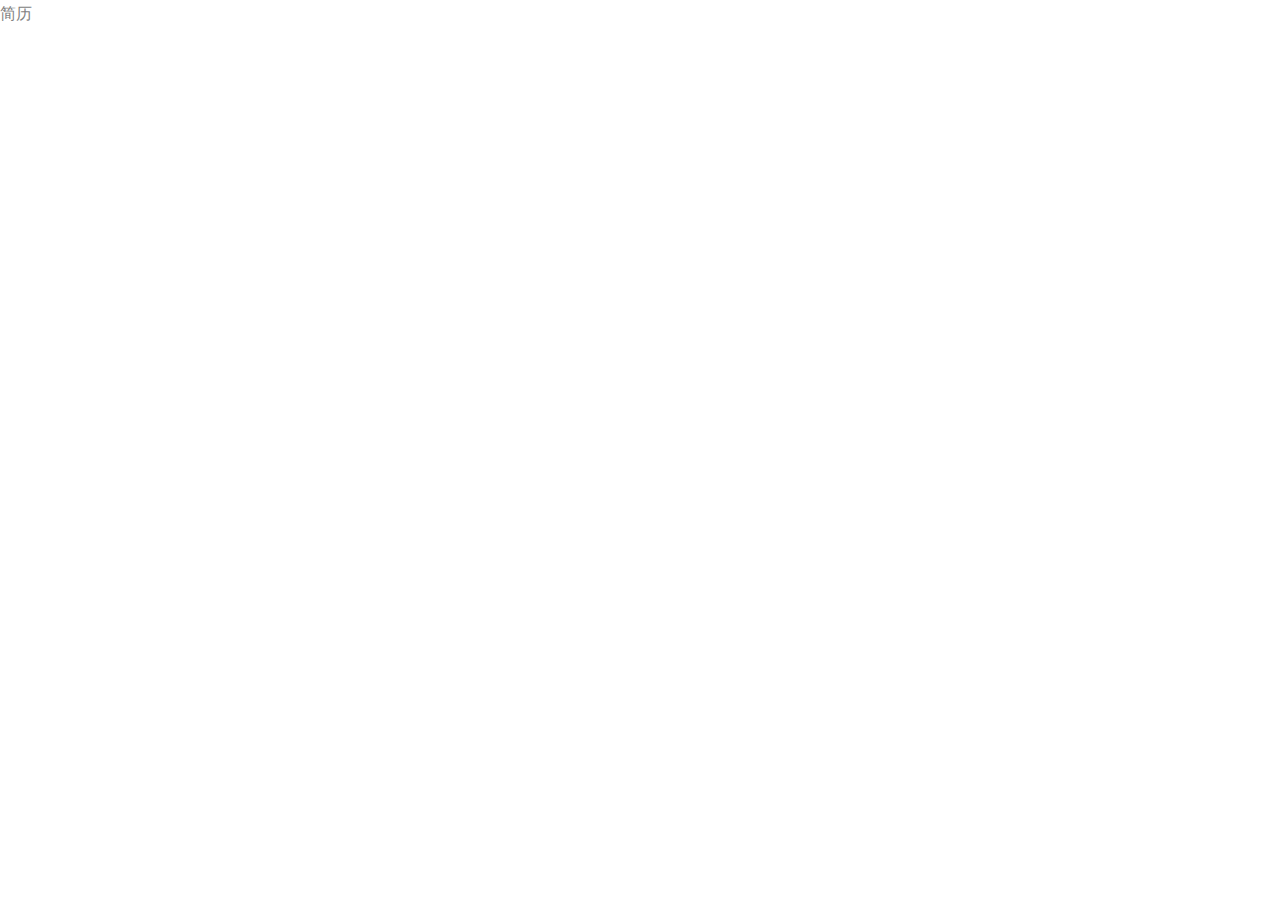
==== my.html @ 14d0c687 "Add files via upload" ====
<!DOCTYPE html>
<!--[if lt IE 7]>
<html class="no-js lt-ie9 lt-ie8 lt-ie7"> <![endif]-->
<!--[if IE 7]>
<html class="no-js lt-ie9 lt-ie8"> <![endif]-->
<!--[if IE 8]>
<html class="no-js lt-ie9"> <![endif]-->
<!--[if gt IE 8]><!-->
<html class="no-js"> <!--<![endif]-->
<head>
    <meta charset="utf-8">
    <meta http-equiv="X-UA-Compatible" content="IE=edge">
    <title>简历</title>
    <meta name="viewport" content="width=device-width, initial-scale=1">
    <meta name="description" content=""/>
    <meta name="keywords" content=""/>
    <meta name="author" content=""/>
    <!-- Facebook and Twitter integration -->
    <meta property="og:title" content=""/>
    <meta property="og:image" content=""/>
    <meta property="og:url" content=""/>
    <meta property="og:site_name" content=""/>
    <meta property="og:description" content=""/>
    <meta name="twitter:title" content=""/>
    <meta name="twitter:image" content=""/>
    <meta name="twitter:url" content=""/>
    <meta name="twitter:card" content=""/>

    <link href='https://fonts.googleapis.com/css?family=Work+Sans:400,300,600,400italic,700' rel='stylesheet'
          type='text/css'>

    <!-- Animate.css -->
    <link rel="stylesheet" href="css/animate.css">
    <!-- Icomoon Icon Fonts-->
    <link rel="stylesheet" href="css/icomoon.css">
    <!-- Bootstrap  -->
    <link rel="stylesheet" href="css/bootstrap.css">
    <!-- Theme style  -->
    <link rel="stylesheet" href="css/style.css">

    <!-- Modernizr JS -->
    <script src="js/modernizr-2.6.2.min.js"></script>
    <!-- FOR IE9 below -->
    <!--[if lt IE 9]>
    <script src="js/respond.min.js"></script>
    <![endif]-->

</head>
<body>
简历
</body>
</html>
---- css/icomoon.css ----
@font-face {
  font-family: 'icomoon';
  src:  url('../fonts/icomoon/icomoon.eot?6iuir');
  src:  url('../fonts/icomoon/icomoon.eot?6iuir#iefix') format('embedded-opentype'),
    url('../fonts/icomoon/icomoon.ttf?6iuir') format('truetype'),
    url('../fonts/icomoon/icomoon.woff?6iuir') format('woff'),
    url('../fonts/icomoon/icomoon.svg?6iuir#icomoon') format('svg');
  font-weight: normal;
  font-style: normal;
}

[class^="icon-"], [class*=" icon-"] {
  /* use !important to prevent issues with browser extensions that change fonts */
  font-family: 'icomoon' !important;
  speak: none;
  font-style: normal;
  font-weight: normal;
  font-variant: normal;
  text-transform: none;
  line-height: 1;

  /* Better Font Rendering =========== */
  -webkit-font-smoothing: antialiased;
  -moz-osx-font-smoothing: grayscale;
}

.icon-eye:before {
  content: "\e000";
}
.icon-paper-clip:before {
  content: "\e001";
}
.icon-mail:before {
  content: "\e002";
}
.icon-toggle:before {
  content: "\e003";
}
.icon-layout:before {
  content: "\e004";
}
.icon-link:before {
  content: "\e005";
}
.icon-bell:before {
  content: "\e006";
}
.icon-lock:before {
  content: "\e007";
}
.icon-unlock:before {
  content: "\e008";
}
.icon-ribbon:before {
  content: "\e009";
}
.icon-image:before {
  content: "\e010";
}
.icon-signal:before {
  content: "\e011";
}
.icon-target:before {
  content: "\e012";
}
.icon-clipboard:before {
  content: "\e013";
}
.icon-clock:before {
  content: "\e014";
}
.icon-watch:before {
  content: "\e015";
}
.icon-air-play:before {
  content: "\e016";
}
.icon-camera:before {
  content: "\e017";
}
.icon-video:before {
  content: "\e018";
}
.icon-disc:before {
  content: "\e019";
}
.icon-printer:before {
  content: "\e020";
}
.icon-monitor:before {
  content: "\e021";
}
.icon-server:before {
  content: "\e022";
}
.icon-cog:before {
  content: "\e023";
}
.icon-heart:before {
  content: "\e024";
}
.icon-paragraph:before {
  content: "\e025";
}
.icon-align-justify:before {
  content: "\e026";
}
.icon-align-left:before {
  content: "\e027";
}
.icon-align-center:before {
  content: "\e028";
}
.icon-align-right:before {
  content: "\e029";
}
.icon-book:before {
  content: "\e030";
}
.icon-layers:before {
  content: "\e031";
}
.icon-stack:before {
  content: "\e032";
}
.icon-stack-2:before {
  content: "\e033";
}
.icon-paper:before {
  content: "\e034";
}
.icon-paper-stack:before {
  content: "\e035";
}
.icon-search:before {
  content: "\e036";
}
.icon-zoom-in:before {
  content: "\e037";
}
.icon-zoom-out:before {
  content: "\e038";
}
.icon-reply:before {
  content: "\e039";
}
.icon-circle-plus:before {
  content: "\e040";
}
.icon-circle-minus:before {
  content: "\e041";
}
.icon-circle-check:before {
  content: "\e042";
}
.icon-circle-cross:before {
  content: "\e043";
}
.icon-square-plus:before {
  content: "\e044";
}
.icon-square-minus:before {
  content: "\e045";
}
.icon-square-check:before {
  content: "\e046";
}
.icon-square-cross:before {
  content: "\e047";
}
.icon-microphone:before {
  content: "\e048";
}
.icon-record:before {
  content: "\e049";
}
.icon-skip-back:before {
  content: "\e050";
}
.icon-rewind:before {
  content: "\e051";
}
.icon-play:before {
  content: "\e052";
}
.icon-pause:before {
  content: "\e053";
}
.icon-stop:before {
  content: "\e054";
}
.icon-fast-forward:before {
  content: "\e055";
}
.icon-skip-forward:before {
  content: "\e056";
}
.icon-shuffle:before {
  content: "\e057";
}
.icon-repeat:before {
  content: "\e058";
}
.icon-folder:before {
  content: "\e059";
}
.icon-umbrella:before {
  content: "\e060";
}
.icon-moon:before {
  content: "\e061";
}
.icon-thermometer:before {
  content: "\e062";
}
.icon-drop:before {
  content: "\e063";
}
.icon-sun:before {
  content: "\e064";
}
.icon-cloud:before {
  content: "\e065";
}
.icon-cloud-upload:before {
  content: "\e066";
}
.icon-cloud-download:before {
  content: "\e067";
}
.icon-upload:before {
  content: "\e068";
}
.icon-download:before {
  content: "\e069";
}
.icon-location:before {
  content: "\e070";
}
.icon-location-2:before {
  content: "\e071";
}
.icon-map:before {
  content: "\e072";
}
.icon-battery:before {
  content: "\e073";
}
.icon-head:before {
  content: "\e074";
}
.icon-briefcase:before {
  content: "\e075";
}
.icon-speech-bubble:before {
  content: "\e076";
}
.icon-anchor:before {
  content: "\e077";
}
.icon-globe:before {
  content: "\e078";
}
.icon-box:before {
  content: "\e079";
}
.icon-reload:before {
  content: "\e080";
}
.icon-share:before {
  content: "\e081";
}
.icon-marquee:before {
  content: "\e082";
}
.icon-marquee-plus:before {
  content: "\e083";
}
.icon-marquee-minus:before {
  content: "\e084";
}
.icon-tag:before {
  content: "\e085";
}
.icon-power:before {
  content: "\e086";
}
.icon-command:before {
  content: "\e087";
}
.icon-alt:before {
  content: "\e088";
}
.icon-esc:before {
  content: "\e089";
}
.icon-bar-graph:before {
  content: "\e090";
}
.icon-bar-graph-2:before {
  content: "\e091";
}
.icon-pie-graph:before {
  content: "\e092";
}
.icon-star:before {
  content: "\e093";
}
.icon-arrow-left:before {
  content: "\e094";
}
.icon-arrow-right:before {
  content: "\e095";
}
.icon-arrow-up:before {
  content: "\e096";
}
.icon-arrow-down:before {
  content: "\e097";
}
.icon-volume:before {
  content: "\e098";
}
.icon-mute:before {
  content: "\e099";
}
.icon-content-right:before {
  content: "\e100";
}
.icon-content-left:before {
  content: "\e101";
}
.icon-grid:before {
  content: "\e102";
}
.icon-grid-2:before {
  content: "\e103";
}
.icon-columns:before {
  content: "\e104";
}
.icon-loader:before {
  content: "\e105";
}
.icon-bag:before {
  content: "\e106";
}
.icon-ban:before {
  content: "\e107";
}
.icon-flag:before {
  content: "\e108";
}
.icon-trash:before {
  content: "\e109";
}
.icon-expand:before {
  content: "\e110";
}
.icon-contract:before {
  content: "\e111";
}
.icon-maximize:before {
  content: "\e112";
}
.icon-minimize:before {
  content: "\e113";
}
.icon-plus:before {
  content: "\e114";
}
.icon-minus:before {
  content: "\e115";
}
.icon-check:before {
  content: "\e116";
}
.icon-cross:before {
  content: "\e117";
}
.icon-move:before {
  content: "\e118";
}
.icon-delete:before {
  content: "\e119";
}
.icon-menu:before {
  content: "\e120";
}
.icon-archive:before {
  content: "\e121";
}
.icon-inbox:before {
  content: "\e122";
}
.icon-outbox:before {
  content: "\e123";
}
.icon-file:before {
  content: "\e124";
}
.icon-file-add:before {
  content: "\e125";
}
.icon-file-subtract:before {
  content: "\e126";
}
.icon-help:before {
  content: "\e127";
}
.icon-open:before {
  content: "\e128";
}
.icon-ellipsis:before {
  content: "\e129";
}
.icon-add-to-list:before {
  content: "\e900";
}
.icon-classic-computer:before {
  content: "\e901";
}
.icon-controller-fast-backward:before {
  content: "\e902";
}
.icon-creative-commons-attribution:before {
  content: "\e903";
}
.icon-creative-commons-noderivs:before {
  content: "\e904";
}
.icon-creative-commons-noncommercial-eu:before {
  content: "\e905";
}
.icon-creative-commons-noncommercial-us:before {
  content: "\e906";
}
.icon-creative-commons-public-domain:before {
  content: "\e907";
}
.icon-creative-commons-remix:before {
  content: "\e908";
}
.icon-creative-commons-share:before {
  content: "\e909";
}
.icon-creative-commons-sharealike:before {
  content: "\e90a";
}
.icon-creative-commons:before {
  content: "\e90b";
}
.icon-document-landscape:before {
  content: "\e90c";
}
.icon-remove-user:before {
  content: "\e90d";
}
.icon-warning:before {
  content: "\e90e";
}
.icon-arrow-bold-down:before {
  content: "\e90f";
}
.icon-arrow-bold-left:before {
  content: "\e910";
}
.icon-arrow-bold-right:before {
  content: "\e911";
}
.icon-arrow-bold-up:before {
  content: "\e912";
}
.icon-arrow-down2:before {
  content: "\e913";
}
.icon-arrow-left2:before {
  content: "\e914";
}
.icon-arrow-long-down:before {
  content: "\e915";
}
.icon-arrow-long-left:before {
  content: "\e916";
}
.icon-arrow-long-right:before {
  content: "\e917";
}
.icon-arrow-long-up:before {
  content: "\e918";
}
.icon-arrow-right2:before {
  content: "\e919";
}
.icon-arrow-up2:before {
  content: "\e91a";
}
.icon-arrow-with-circle-down:before {
  content: "\e91b";
}
.icon-arrow-with-circle-left:before {
  content: "\e91c";
}
.icon-arrow-with-circle-right:before {
  content: "\e91d";
}
.icon-arrow-with-circle-up:before {
  content: "\e91e";
}
.icon-bookmark:before {
  content: "\e91f";
}
.icon-bookmarks:before {
  content: "\e920";
}
.icon-chevron-down:before {
  content: "\e921";
}
.icon-chevron-left:before {
  content: "\e922";
}
.icon-chevron-right:before {
  content: "\e923";
}
.icon-chevron-small-down:before {
  content: "\e924";
}
.icon-chevron-small-left:before {
  content: "\e925";
}
.icon-chevron-small-right:before {
  content: "\e926";
}
.icon-chevron-small-up:before {
  content: "\e927";
}
.icon-chevron-thin-down:before {
  content: "\e928";
}
.icon-chevron-thin-left:before {
  content: "\e929";
}
.icon-chevron-thin-right:before {
  content: "\e92a";
}
.icon-chevron-thin-up:before {
  content: "\e92b";
}
.icon-chevron-up:before {
  content: "\e92c";
}
.icon-chevron-with-circle-down:before {
  content: "\e92d";
}
.icon-chevron-with-circle-left:before {
  content: "\e92e";
}
.icon-chevron-with-circle-right:before {
  content: "\e92f";
}
.icon-chevron-with-circle-up:before {
  content: "\e930";
}
.icon-cloud2:before {
  content: "\e931";
}
.icon-controller-fast-forward:before {
  content: "\e932";
}
.icon-controller-jump-to-start:before {
  content: "\e933";
}
.icon-controller-next:before {
  content: "\e934";
}
.icon-controller-paus:before {
  content: "\e935";
}
.icon-controller-play:before {
  content: "\e936";
}
.icon-controller-record:before {
  content: "\e937";
}
.icon-controller-stop:before {
  content: "\e938";
}
.icon-controller-volume:before {
  content: "\e939";
}
.icon-dot-single:before {
  content: "\e93a";
}
.icon-dots-three-horizontal:before {
  content: "\e93b";
}
.icon-dots-three-vertical:before {
  content: "\e93c";
}
.icon-dots-two-horizontal:before {
  content: "\e93d";
}
.icon-dots-two-vertical:before {
  content: "\e93e";
}
.icon-download2:before {
  content: "\e93f";
}
.icon-emoji-flirt:before {
  content: "\e940";
}
.icon-flow-branch:before {
  content: "\e941";
}
.icon-flow-cascade:before {
  content: "\e942";
}
.icon-flow-line:before {
  content: "\e943";
}
.icon-flow-parallel:before {
  content: "\e944";
}
.icon-flow-tree:before {
  content: "\e945";
}
.icon-install:before {
  content: "\e946";
}
.icon-layers2:before {
  content: "\e947";
}
.icon-open-book:before {
  content: "\e948";
}
.icon-resize-100:before {
  content: "\e949";
}
.icon-resize-full-screen:before {
  content: "\e94a";
}
.icon-save:before {
  content: "\e94b";
}
.icon-select-arrows:before {
  content: "\e94c";
}
.icon-sound-mute:before {
  content: "\e94d";
}
.icon-sound:before {
  content: "\e94e";
}
.icon-trash2:before {
  content: "\e94f";
}
.icon-triangle-down:before {
  content: "\e950";
}
.icon-triangle-left:before {
  content: "\e951";
}
.icon-triangle-right:before {
  content: "\e952";
}
.icon-triangle-up:before {
  content: "\e953";
}
.icon-uninstall:before {
  content: "\e954";
}
.icon-upload-to-cloud:before {
  content: "\e955";
}
.icon-upload2:before {
  content: "\e956";
}
.icon-add-user:before {
  content: "\e957";
}
.icon-address:before {
  content: "\e958";
}
.icon-adjust:before {
  content: "\e959";
}
.icon-air:before {
  content: "\e95a";
}
.icon-aircraft-landing:before {
  content: "\e95b";
}
.icon-aircraft-take-off:before {
  content: "\e95c";
}
.icon-aircraft:before {
  content: "\e95d";
}
.icon-align-bottom:before {
  content: "\e95e";
}
.icon-align-horizontal-middle:before {
  content: "\e95f";
}
.icon-align-left2:before {
  content: "\e960";
}
.icon-align-right2:before {
  content: "\e961";
}
.icon-align-top:before {
  content: "\e962";
}
.icon-align-vertical-middle:before {
  content: "\e963";
}
.icon-archive2:before {
  content: "\e964";
}
.icon-area-graph:before {
  content: "\e965";
}
.icon-attachment:before {
  content: "\e966";
}
.icon-awareness-ribbon:before {
  content: "\e967";
}
.icon-back-in-time:before {
  content: "\e968";
}
.icon-back:before {
  content: "\e969";
}
.icon-bar-graph2:before {
  content: "\e96a";
}
.icon-battery2:before {
  content: "\e96b";
}
.icon-beamed-note:before {
  content: "\e96c";
}
.icon-bell2:before {
  content: "\e96d";
}
.icon-blackboard:before {
  content: "\e96e";
}
.icon-block:before {
  content: "\e96f";
}
.icon-book2:before {
  content: "\e970";
}
.icon-bowl:before {
  content: "\e971";
}
.icon-box2:before {
  content: "\e972";
}
.icon-briefcase2:before {
  content: "\e973";
}
.icon-browser:before {
  content: "\e974";
}
.icon-brush:before {
  content: "\e975";
}
.icon-bucket:before {
  content: "\e976";
}
.icon-cake:before {
  content: "\e977";
}
.icon-calculator:before {
  content: "\e978";
}
.icon-calendar:before {
  content: "\e979";
}
.icon-camera2:before {
  content: "\e97a";
}
.icon-ccw:before {
  content: "\e97b";
}
.icon-chat:before {
  content: "\e97c";
}
.icon-check2:before {
  content: "\e97d";
}
.icon-circle-with-cross:before {
  content: "\e97e";
}
.icon-circle-with-minus:before {
  content: "\e97f";
}
.icon-circle-with-plus:before {
  content: "\e980";
}
.icon-circle:before {
  content: "\e981";
}
.icon-circular-graph:before {
  content: "\e982";
}
.icon-clapperboard:before {
  content: "\e983";
}
.icon-clipboard2:before {
  content: "\e984";
}
.icon-clock2:before {
  content: "\e985";
}
.icon-code:before {
  content: "\e986";
}
.icon-cog2:before {
  content: "\e987";
}
.icon-colours:before {
  content: "\e988";
}
.icon-compass:before {
  content: "\e989";
}
.icon-copy:before {
  content: "\e98a";
}
.icon-credit-card:before {
  content: "\e98b";
}
.icon-credit:before {
  content: "\e98c";
}
.icon-cross2:before {
  content: "\e98d";
}
.icon-cup:before {
  content: "\e98e";
}
.icon-cw:before {
  content: "\e98f";
}
.icon-cycle:before {
  content: "\e990";
}
.icon-database:before {
  content: "\e991";
}
.icon-dial-pad:before {
  content: "\e992";
}
.icon-direction:before {
  content: "\e993";
}
.icon-document:before {
  content: "\e994";
}
.icon-documents:before {
  content: "\e995";
}
.icon-drink:before {
  content: "\e996";
}
.icon-drive:before {
  content: "\e997";
}
.icon-drop2:before {
  content: "\e998";
}
.icon-edit:before {
  content: "\e999";
}
.icon-email:before {
  content: "\e99a";
}
.icon-emoji-happy:before {
  content: "\e99b";
}
.icon-emoji-neutral:before {
  content: "\e99c";
}
.icon-emoji-sad:before {
  content: "\e99d";
}
.icon-erase:before {
  content: "\e99e";
}
.icon-eraser:before {
  content: "\e99f";
}
.icon-export:before {
  content: "\e9a0";
}
.icon-eye2:before {
  content: "\e9a1";
}
.icon-feather:before {
  content: "\e9a2";
}
.icon-flag2:before {
  content: "\e9a3";
}
.icon-flash:before {
  content: "\e9a4";
}
.icon-flashlight:before {
  content: "\e9a5";
}
.icon-flat-brush:before {
  content: "\e9a6";
}
.icon-folder-images:before {
  content: "\e9a7";
}
.icon-folder-music:before {
  content: "\e9a8";
}
.icon-folder-video:before {
  content: "\e9a9";
}
.icon-folder2:before {
  content: "\e9aa";
}
.icon-forward:before {
  content: "\e9ab";
}
.icon-funnel:before {
  content: "\e9ac";
}
.icon-game-controller:before {
  content: "\e9ad";
}
.icon-gauge:before {
  content: "\e9ae";
}
.icon-globe2:before {
  content: "\e9af";
}
.icon-graduation-cap:before {
  content: "\e9b0";
}
.icon-grid2:before {
  content: "\e9b1";
}
.icon-hair-cross:before {
  content: "\e9b2";
}
.icon-hand:before {
  content: "\e9b3";
}
.icon-heart-outlined:before {
  content: "\e9b4";
}
.icon-heart2:before {
  content: "\e9b5";
}
.icon-help-with-circle:before {
  content: "\e9b6";
}
.icon-help2:before {
  content: "\e9b7";
}
.icon-home:before {
  content: "\e9b8";
}
.icon-hour-glass:before {
  content: "\e9b9";
}
.icon-image-inverted:before {
  content: "\e9ba";
}
.icon-image2:before {
  content: "\e9bb";
}
.icon-images:before {
  content: "\e9bc";
}
.icon-inbox2:before {
  content: "\e9bd";
}
.icon-infinity:before {
  content: "\e9be";
}
.icon-info-with-circle:before {
  content: "\e9bf";
}
.icon-info:before {
  content: "\e9c0";
}
.icon-key:before {
  content: "\e9c1";
}
.icon-keyboard:before {
  content: "\e9c2";
}
.icon-lab-flask:before {
  content: "\e9c3";
}
.icon-landline:before {
  content: "\e9c4";
}
.icon-language:before {
  content: "\e9c5";
}
.icon-laptop:before {
  content: "\e9c6";
}
.icon-leaf:before {
  content: "\e9c7";
}
.icon-level-down:before {
  content: "\e9c8";
}
.icon-level-up:before {
  content: "\e9c9";
}
.icon-lifebuoy:before {
  content: "\e9ca";
}
.icon-light-bulb:before {
  content: "\e9cb";
}
.icon-light-down:before {
  content: "\e9cc";
}
.icon-light-up:before {
  content: "\e9cd";
}
.icon-line-graph:before {
  content: "\e9ce";
}
.icon-link2:before {
  content: "\e9cf";
}
.icon-list:before {
  content: "\e9d0";
}
.icon-location-pin:before {
  content: "\e9d1";
}
.icon-location2:before {
  content: "\e9d2";
}
.icon-lock-open:before {
  content: "\e9d3";
}
.icon-lock2:before {
  content: "\e9d4";
}
.icon-log-out:before {
  content: "\e9d5";
}
.icon-login:before {
  content: "\e9d6";
}
.icon-loop:before {
  content: "\e9d7";
}
.icon-magnet:before {
  content: "\e9d8";
}
.icon-magnifying-glass:before {
  content: "\e9d9";
}
.icon-mail2:before {
  content: "\e9da";
}
.icon-man:before {
  content: "\e9db";
}
.icon-map2:before {
  content: "\e9dc";
}
.icon-mask:before {
  content: "\e9dd";
}
.icon-medal:before {
  content: "\e9de";
}
.icon-megaphone:before {
  content: "\e9df";
}
.icon-menu2:before {
  content: "\e9e0";
}
.icon-message:before {
  content: "\e9e1";
}
.icon-mic:before {
  content: "\e9e2";
}
.icon-minus2:before {
  content: "\e9e3";
}
.icon-mobile:before {
  content: "\e9e4";
}
.icon-modern-mic:before {
  content: "\e9e5";
}
.icon-moon2:before {
  content: "\e9e6";
}
.icon-mouse:before {
  content: "\e9e7";
}
.icon-music:before {
  content: "\e9e8";
}
.icon-network:before {
  content: "\e9e9";
}
.icon-new-message:before {
  content: "\e9ea";
}
.icon-new:before {
  content: "\e9eb";
}
.icon-news:before {
  content: "\e9ec";
}
.icon-note:before {
  content: "\e9ed";
}
.icon-notification:before {
  content: "\e9ee";
}
.icon-old-mobile:before {
  content: "\e9ef";
}
.icon-old-phone:before {
  content: "\e9f0";
}
.icon-palette:before {
  content: "\e9f1";
}
.icon-paper-plane:before {
  content: "\e9f2";
}
.icon-pencil:before {
  content: "\e9f3";
}
.icon-phone:before {
  content: "\e9f4";
}
.icon-pie-chart:before {
  content: "\e9f5";
}
.icon-pin:before {
  content: "\e9f6";
}
.icon-plus2:before {
  content: "\e9f7";
}
.icon-popup:before {
  content: "\e9f8";
}
.icon-power-plug:before {
  content: "\e9f9";
}
.icon-price-ribbon:before {
  content: "\e9fa";
}
.icon-price-tag:before {
  content: "\e9fb";
}
.icon-print:before {
  content: "\e9fc";
}
.icon-progress-empty:before {
  content: "\e9fd";
}
.icon-progress-full:before {
  content: "\e9fe";
}
.icon-progress-one:before {
  content: "\e9ff";
}
.icon-progress-two:before {
  content: "\ea00";
}
.icon-publish:before {
  content: "\ea01";
}
.icon-quote:before {
  content: "\ea02";
}
.icon-radio:before {
  content: "\ea03";
}
.icon-reply-all:before {
  content: "\ea04";
}
.icon-reply2:before {
  content: "\ea05";
}
.icon-retweet:before {
  content: "\ea06";
}
.icon-rocket:before {
  content: "\ea07";
}
.icon-round-brush:before {
  content: "\ea08";
}
.icon-rss:before {
  content: "\ea09";
}
.icon-ruler:before {
  content: "\ea0a";
}
.icon-scissors:before {
  content: "\ea0b";
}
.icon-share-alternitive:before {
  content: "\ea0c";
}
.icon-share2:before {
  content: "\ea0d";
}
.icon-shareable:before {
  content: "\ea0e";
}
.icon-shield:before {
  content: "\ea0f";
}
.icon-shop:before {
  content: "\ea10";
}
.icon-shopping-bag:before {
  content: "\ea11";
}
.icon-shopping-basket:before {
  content: "\ea12";
}
.icon-shopping-cart:before {
  content: "\ea13";
}
.icon-shuffle2:before {
  content: "\ea14";
}
.icon-signal2:before {
  content: "\ea15";
}
.icon-sound-mix:before {
  content: "\ea16";
}
.icon-sports-club:before {
  content: "\ea17";
}
.icon-spreadsheet:before {
  content: "\ea18";
}
.icon-squared-cross:before {
  content: "\ea19";
}
.icon-squared-minus:before {
  content: "\ea1a";
}
.icon-squared-plus:before {
  content: "\ea1b";
}
.icon-star-outlined:before {
  content: "\ea1c";
}
.icon-star2:before {
  content: "\ea1d";
}
.icon-stopwatch:before {
  content: "\ea1e";
}
.icon-suitcase:before {
  content: "\ea1f";
}
.icon-swap:before {
  content: "\ea20";
}
.icon-sweden:before {
  content: "\ea21";
}
.icon-switch:before {
  content: "\ea22";
}
.icon-tablet:before {
  content: "\ea23";
}
.icon-tag2:before {
  content: "\ea24";
}
.icon-text-document-inverted:before {
  content: "\ea25";
}
.icon-text-document:before {
  content: "\ea26";
}
.icon-text:before {
  content: "\ea27";
}
.icon-thermometer2:before {
  content: "\ea28";
}
.icon-thumbs-down:before {
  content: "\ea29";
}
.icon-thumbs-up:before {
  content: "\ea2a";
}
.icon-thunder-cloud:before {
  content: "\ea2b";
}
.icon-ticket:before {
  content: "\ea2c";
}
.icon-time-slot:before {
  content: "\ea2d";
}
.icon-tools:before {
  content: "\ea2e";
}
.icon-traffic-cone:before {
  content: "\ea2f";
}
.icon-tree:before {
  content: "\ea30";
}
.icon-trophy:before {
  content: "\ea31";
}
.icon-tv:before {
  content: "\ea32";
}
.icon-typing:before {
  content: "\ea33";
}
.icon-unread:before {
  content: "\ea34";
}
.icon-untag:before {
  content: "\ea35";
}
.icon-user:before {
  content: "\ea36";
}
.icon-users:before {
  content: "\ea37";
}
.icon-v-card:before {
  content: "\ea38";
}
.icon-video2:before {
  content: "\ea39";
}
.icon-vinyl:before {
  content: "\ea3a";
}
.icon-voicemail:before {
  content: "\ea3b";
}
.icon-wallet:before {
  content: "\ea3c";
}
.icon-water:before {
  content: "\ea3d";
}
.icon-px-with-circle:before {
  content: "\ea3e";
}
.icon-px:before {
  content: "\ea3f";
}
.icon-basecamp:before {
  content: "\ea40";
}
.icon-behance:before {
  content: "\ea41";
}
.icon-creative-cloud:before {
  content: "\ea42";
}
.icon-dropbox:before {
  content: "\ea43";
}
.icon-evernote:before {
  content: "\ea44";
}
.icon-flattr:before {
  content: "\ea45";
}
.icon-foursquare:before {
  content: "\ea46";
}
.icon-google-drive:before {
  content: "\ea47";
}
.icon-google-hangouts:before {
  content: "\ea48";
}
.icon-grooveshark:before {
  content: "\ea49";
}
.icon-icloud:before {
  content: "\ea4a";
}
.icon-mixi:before {
  content: "\ea4b";
}
.icon-onedrive:before {
  content: "\ea4c";
}
.icon-paypal:before {
  content: "\ea4d";
}
.icon-picasa:before {
  content: "\ea4e";
}
.icon-qq:before {
  content: "\ea4f";
}
.icon-rdio-with-circle:before {
  content: "\ea50";
}
.icon-renren:before {
  content: "\ea51";
}
.icon-scribd:before {
  content: "\ea52";
}
.icon-sina-weibo:before {
  content: "\ea53";
}
.icon-skype-with-circle:before {
  content: "\ea54";
}
.icon-skype:before {
  content: "\ea55";
}
.icon-slideshare:before {
  content: "\ea56";
}
.icon-smashing:before {
  content: "\ea57";
}
.icon-soundcloud:before {
  content: "\ea58";
}
.icon-spotify-with-circle:before {
  content: "\ea59";
}
.icon-spotify:before {
  content: "\ea5a";
}
.icon-swarm:before {
  content: "\ea5b";
}
.icon-vine-with-circle:before {
  content: "\ea5c";
}
.icon-vine:before {
  content: "\ea5d";
}
.icon-vk-alternitive:before {
  content: "\ea5e";
}
.icon-vk-with-circle:before {
  content: "\ea5f";
}
.icon-vk:before {
  content: "\ea60";
}
.icon-xing-with-circle:before {
  content: "\ea61";
}
.icon-xing:before {
  content: "\ea62";
}
.icon-yelp:before {
  content: "\ea63";
}
.icon-dribbble-with-circle:before {
  content: "\ea64";
}
.icon-dribbble:before {
  content: "\ea65";
}
.icon-facebook-with-circle:before {
  content: "\ea66";
}
.icon-facebook:before {
  content: "\ea67";
}
.icon-flickr-with-circle:before {
  content: "\ea68";
}
.icon-flickr:before {
  content: "\ea69";
}
.icon-github-with-circle:before {
  content: "\ea6a";
}
.icon-github:before {
  content: "\ea6b";
}
.icon-google-with-circle:before {
  content: "\ea6c";
}
.icon-google:before {
  content: "\ea6d";
}
.icon-instagram-with-circle:before {
  content: "\ea6e";
}
.icon-instagram:before {
  content: "\ea6f";
}
.icon-lastfm-with-circle:before {
  content: "\ea70";
}
.icon-lastfm:before {
  content: "\ea71";
}
.icon-linkedin-with-circle:before {
  content: "\ea72";
}
.icon-linkedin:before {
  content: "\ea73";
}
.icon-pinterest-with-circle:before {
  content: "\ea74";
}
.icon-pinterest:before {
  content: "\ea75";
}
.icon-rdio:before {
  content: "\ea76";
}
.icon-stumbleupon-with-circle:before {
  content: "\ea77";
}
.icon-stumbleupon:before {
  content: "\ea78";
}
.icon-tumblr-with-circle:before {
  content: "\ea79";
}
.icon-tumblr:before {
  content: "\ea7a";
}
.icon-twitter-with-circle:before {
  content: "\ea7b";
}
.icon-twitter:before {
  content: "\ea7c";
}
.icon-vimeo-with-circle:before {
  content: "\ea7d";
}
.icon-vimeo:before {
  content: "\ea7e";
}
.icon-youtube-with-circle:before {
  content: "\ea7f";
}
.icon-youtube:before {
  content: "\ea80";
}
---- css/style.css ----
@font-face {
  font-family: 'icomoon';
  src: url("../fonts/icomoon/icomoon.eot?srf3rx");
  src: url("../fonts/icomoon/icomoon.eot?srf3rx#iefix") format("embedded-opentype"), url("../fonts/icomoon/icomoon.ttf?srf3rx") format("truetype"), url("../fonts/icomoon/icomoon.woff?srf3rx") format("woff"), url("../fonts/icomoon/icomoon.svg?srf3rx#icomoon") format("svg");
  font-weight: normal;
  font-style: normal;
}
/* =======================================================
*
* 	Template Style 
*
* ======================================================= */
body {
  font-family: "Work Sans", Arial, sans-serif;
  font-weight: 400;
  font-size: 16px;
  line-height: 1.7;
  color: #828282;
  background: #fff;
}

#page {
  position: relative;
  overflow-x: hidden;
  width: 100%;
  height: 100%;
  -webkit-transition: 0.5s;
  -o-transition: 0.5s;
  transition: 0.5s;
}
.offcanvas #page {
  overflow: hidden;
  position: absolute;
}
.offcanvas #page:after {
  -webkit-transition: 2s;
  -o-transition: 2s;
  transition: 2s;
  position: absolute;
  top: 0;
  right: 0;
  bottom: 0;
  left: 0;
  z-index: 101;
  background: rgba(0, 0, 0, 0.7);
  content: "";
}

a {
  color: #FA4659;
  -webkit-transition: 0.5s;
  -o-transition: 0.5s;
  transition: 0.5s;
}
a:hover, a:active, a:focus {
  color: #FA4659;
  outline: none;
  text-decoration: none;
}

p {
  margin-bottom: 20px;
}

h1, h2, h3, h4, h5, h6, figure {
  color: #000;
  font-family: "Work Sans", Arial, sans-serif;
  font-weight: 400;
  margin: 0 0 20px 0;
}

::-webkit-selection {
  color: #fff;
  background: #FA4659;
}

::-moz-selection {
  color: #fff;
  background: #FA4659;
}

::selection {
  color: #fff;
  background: #FA4659;
}

.fh5co-nav {
  position: absolute;
  top: 0;
  margin: 0;
  padding: 0;
  width: 100%;
  padding: 40px 0;
  z-index: 1001;
}
@media screen and (max-width: 768px) {
  .fh5co-nav {
    padding: 20px 0;
  }
}
.fh5co-nav #fh5co-logo {
  font-size: 20px;
  margin: 20px 0 0 0;
  padding: 0;
  line-height: 40px;
  font-family: "Work Sans", Arial, sans-serif;
  font-weight: bold;
  text-transform: uppercase;
}
.fh5co-nav a {
  padding: 5px 10px;
  color: #fff;
  position: relative;
  z-index: 1;
}
.fh5co-nav a:before, .fh5co-nav a:after {
  position: absolute;
  top: -6px;
  left: -7px;
  content: '';
  border: 4px solid rgba(250, 70, 89, 0.2);
  width: 50px;
  height: 50px;
  z-index: -1;
}
.fh5co-nav a:after {
  top: -9px;
  left: -10px;
}

.fh5co-cover {
  height: 900px;
  background-size: cover;
  background-repeat: no-repeat;
  position: relative;
  width: 100%;
}
.fh5co-cover .overlay {
  z-index: 0;
  position: absolute;
  bottom: 0;
  top: 0;
  left: 0;
  right: 0;
  background: rgba(0, 0, 0, 0.5);
}
@media screen and (max-width: 768px) {
  .fh5co-cover {
    height: 950px;
  }
}
.fh5co-cover .display-t,
.fh5co-cover .display-tc {
  height: 900px;
  display: table;
  width: 100%;
  padding-top: 20px;
}
@media screen and (max-width: 768px) {
  .fh5co-cover .display-t,
  .fh5co-cover .display-tc {
    height: 950px;
  }
}

.fh5co-social-icons {
  margin: 0;
  padding: 0;
}
.fh5co-social-icons li {
  margin: 0;
  padding: 0;
  list-style: none;
  display: -moz-inline-stack;
  display: inline-block;
  zoom: 1;
  *display: inline;
}
.fh5co-social-icons li a {
  display: -moz-inline-stack;
  display: inline-block;
  zoom: 1;
  *display: inline;
  color: #FA4659;
  padding-left: 10px;
  padding-right: 10px;
}
.fh5co-social-icons li a i {
  font-size: 20px;
}
.fh5co-social-icons li a:hover, .fh5co-social-icons li a:focus {
  color: #fff;
}

form label {
  font-weight: normal !important;
}

#fh5co-header .display-tc,
.fh5co-cover .display-tc {
  display: table-cell !important;
  vertical-align: middle;
}
#fh5co-header .display-tc h1, #fh5co-header .display-tc h2,
.fh5co-cover .display-tc h1,
.fh5co-cover .display-tc h2 {
  margin: 0;
  padding: 0;
  color: white;
}
#fh5co-header .display-tc h1,
.fh5co-cover .display-tc h1 {
  margin-bottom: 20px;
  font-size: 60px;
  line-height: 1.5;
  font-family: "Work Sans", Arial, sans-serif;
  font-weight: 300;
}
@media screen and (max-width: 768px) {
  #fh5co-header .display-tc h1,
  .fh5co-cover .display-tc h1 {
    font-size: 22px;
  }
}
@media screen and (max-width: 480px) {
  #fh5co-header .display-tc h1,
  .fh5co-cover .display-tc h1 {
    font-size: 22px;
  }
}
#fh5co-header .display-tc h2,
.fh5co-cover .display-tc h2 {
  font-size: 20px;
  line-height: 1.5;
  margin-bottom: 40px;
}
@media screen and (max-width: 480px) {
  #fh5co-header .display-tc h2,
  .fh5co-cover .display-tc h2 {
    font-size: 16px;
  }
}
#fh5co-header .display-tc .btn,
.fh5co-cover .display-tc .btn {
  padding: 15px 20px;
  background: #FA4659 !important;
  color: #fff;
  border: none !important;
  font-size: 14px;
  text-transform: uppercase;
}
#fh5co-header .display-tc .btn:hover,
.fh5co-cover .display-tc .btn:hover {
  background: #FA4659 !important;
  -webkit-box-shadow: 0px 14px 30px -15px rgba(0, 0, 0, 0.75) !important;
  -moz-box-shadow: 0px 14px 30px -15px rgba(0, 0, 0, 0.75) !important;
  box-shadow: 0px 14px 30px -15px rgba(0, 0, 0, 0.75) !important;
}
#fh5co-header .display-tc p,
.fh5co-cover .display-tc p {
  color: rgba(255, 255, 255, 0.7);
}
#fh5co-header .display-tc .fh5co-social-icons li,
.fh5co-cover .display-tc .fh5co-social-icons li {
  margin: 0;
  padding: 0;
  list-style: none;
  display: -moz-inline-stack;
  display: inline-block;
  zoom: 1;
  *display: inline;
}
#fh5co-header .display-tc .fh5co-social-icons li a i,
.fh5co-cover .display-tc .fh5co-social-icons li a i {
  font-size: 30px;
}

#fh5co-header-subscribe {
  float: left;
  width: 100%;
  margin-bottom: 3em;
}
#fh5co-header-subscribe #email {
  font-size: 16px;
  background: white;
  border: transparent;
  margin-right: -5px;
  width: 400px;
}
@media screen and (max-width: 768px) {
  #fh5co-header-subscribe #email {
    width: 100% !important;
    text-align: center;
  }
}
#fh5co-header-subscribe button {
  margin-top: .3em;
  padding: 1.26em !important;
  margin-left: -5px;
  -webkit-border-radius: 4px;
  -moz-border-radius: 4px;
  -ms-border-radius: 4px;
  border-radius: 4px;
  border-top-left-radius: 0px !important;
  border-bottom-left-radius: 0px !important;
}
@media screen and (max-width: 768px) {
  #fh5co-header-subscribe button {
    width: 100%;
    margin-left: 0;
  }
}

.simply-countdown {
  /* The countdown */
  margin-top: 3em;
  margin-bottom: 3em;
}

.simply-countdown > .simply-section {
  /* coutndown blocks */
  display: inline-block;
  width: 110px;
  height: 120px;
  background: rgba(0, 0, 0, 0.2);
  border-bottom: 4px solid rgba(250, 70, 89, 0.5);
  margin: 0 7px;
  position: relative;
  animation: pulse 1.01s ease infinite;
}

@keyframes pulse {
  0% {
    transform: scale(1);
  }
  50% {
    transform: scale(1.03);
  }
  100% {
    transform: scale(1);
  }
}
.simply-countdown > .simply-section > div {
  /* countdown block inner div */
  display: table-cell;
  vertical-align: middle;
  height: 100px;
  width: 110px;
}

.simply-countdown > .simply-section .simply-amount,
.simply-countdown > .simply-section .simply-word {
  display: block;
  color: white;
  /* amounts and words */
}

.simply-countdown > .simply-section .simply-amount {
  font-size: 40px;
  /* amounts */
}

.simply-countdown > .simply-section .simply-word {
  color: rgba(255, 255, 255, 0.7);
  text-transform: uppercase;
  font-size: 12px;
  /* words */
}

#fh5co-footer,
.fh5co-section {
  padding: 7em 0;
  clear: both;
}
@media screen and (max-width: 768px) {
  #fh5co-footer,
  .fh5co-section {
    padding: 3em 0;
  }
}

.fh5co-heading {
  margin-bottom: 5em;
}
.fh5co-heading.fh5co-heading-sm {
  margin-bottom: 2em;
}
.fh5co-heading h2 {
  font-size: 60px;
  margin-bottom: 10px;
  line-height: 1.5;
  font-weight: bold;
  color: #FA4659;
  font-family: "Work Sans", Arial, sans-serif;
}
@media screen and (max-width: 768px) {
  .fh5co-heading h2 {
    font-size: 40px;
  }
}
.fh5co-heading p {
  font-size: 18px;
  line-height: 1.5;
  color: #828282;
}
.fh5co-heading span {
  text-transform: uppercase;
  font-size: 13px;
  letter-spacing: 2px;
  font-weight: 600;
  color: rgba(0, 0, 0, 0.4);
}

@media screen and (max-width: 768px) {
  #fh5co-footer .copyright .pull-left,
  #fh5co-footer .copyright .pull-right {
    float: none !important;
    text-align: center;
  }
}
#fh5co-footer .copyright .block {
  display: block;
}

.gototop {
  position: fixed;
  bottom: 20px;
  right: 20px;
  z-index: 999;
  opacity: 0;
  visibility: hidden;
  -webkit-transition: 0.5s;
  -o-transition: 0.5s;
  transition: 0.5s;
}
.gototop.active {
  opacity: 1;
  visibility: visible;
}
.gototop a {
  width: 50px;
  height: 50px;
  display: table;
  background: rgba(0, 0, 0, 0.5);
  color: #fff;
  text-align: center;
  -webkit-border-radius: 4px;
  -moz-border-radius: 4px;
  -ms-border-radius: 4px;
  border-radius: 4px;
}
.gototop a i {
  height: 50px;
  display: table-cell;
  vertical-align: middle;
}
.gototop a:hover, .gototop a:active, .gototop a:focus {
  text-decoration: none;
  outline: none;
}

.btn {
  margin-right: 4px;
  margin-bottom: 4px;
  font-family: "Work Sans", Arial, sans-serif;
  font-size: 16px;
  font-weight: 400;
  -webkit-border-radius: 30px;
  -moz-border-radius: 30px;
  -ms-border-radius: 30px;
  border-radius: 30px;
  -webkit-transition: 0.5s;
  -o-transition: 0.5s;
  transition: 0.5s;
  padding: 8px 20px;
}
.btn.btn-md {
  padding: 8px 20px !important;
}
.btn.btn-lg {
  padding: 18px 36px !important;
}
.btn:hover, .btn:active, .btn:focus {
  box-shadow: none !important;
  outline: none !important;
}

.btn-primary {
  background: #FA4659;
  color: #fff;
  border: 2px solid #FA4659;
}
.btn-primary:hover, .btn-primary:focus, .btn-primary:active {
  background: #fb5f6f !important;
  border-color: #fb5f6f !important;
}
.btn-primary.btn-outline {
  background: transparent;
  color: #FA4659;
  border: 2px solid #FA4659;
}
.btn-primary.btn-outline:hover, .btn-primary.btn-outline:focus, .btn-primary.btn-outline:active {
  background: #FA4659;
  color: #fff;
}

.btn-success {
  background: #5cb85c;
  color: #fff;
  border: 2px solid #5cb85c;
}
.btn-success:hover, .btn-success:focus, .btn-success:active {
  background: #4cae4c !important;
  border-color: #4cae4c !important;
}
.btn-success.btn-outline {
  background: transparent;
  color: #5cb85c;
  border: 2px solid #5cb85c;
}
.btn-success.btn-outline:hover, .btn-success.btn-outline:focus, .btn-success.btn-outline:active {
  background: #5cb85c;
  color: #fff;
}

.btn-info {
  background: #5bc0de;
  color: #fff;
  border: 2px solid #5bc0de;
}
.btn-info:hover, .btn-info:focus, .btn-info:active {
  background: #46b8da !important;
  border-color: #46b8da !important;
}
.btn-info.btn-outline {
  background: transparent;
  color: #5bc0de;
  border: 2px solid #5bc0de;
}
.btn-info.btn-outline:hover, .btn-info.btn-outline:focus, .btn-info.btn-outline:active {
  background: #5bc0de;
  color: #fff;
}

.btn-warning {
  background: #f0ad4e;
  color: #fff;
  border: 2px solid #f0ad4e;
}
.btn-warning:hover, .btn-warning:focus, .btn-warning:active {
  background: #eea236 !important;
  border-color: #eea236 !important;
}
.btn-warning.btn-outline {
  background: transparent;
  color: #f0ad4e;
  border: 2px solid #f0ad4e;
}
.btn-warning.btn-outline:hover, .btn-warning.btn-outline:focus, .btn-warning.btn-outline:active {
  background: #f0ad4e;
  color: #fff;
}

.btn-danger {
  background: #d9534f;
  color: #fff;
  border: 2px solid #d9534f;
}
.btn-danger:hover, .btn-danger:focus, .btn-danger:active {
  background: #d43f3a !important;
  border-color: #d43f3a !important;
}
.btn-danger.btn-outline {
  background: transparent;
  color: #d9534f;
  border: 2px solid #d9534f;
}
.btn-danger.btn-outline:hover, .btn-danger.btn-outline:focus, .btn-danger.btn-outline:active {
  background: #d9534f;
  color: #fff;
}

.btn-outline {
  background: none;
  border: 2px solid gray;
  font-size: 16px;
  -webkit-transition: 0.3s;
  -o-transition: 0.3s;
  transition: 0.3s;
}
.btn-outline:hover, .btn-outline:focus, .btn-outline:active {
  box-shadow: none;
}

.btn.with-arrow {
  position: relative;
  -webkit-transition: 0.3s;
  -o-transition: 0.3s;
  transition: 0.3s;
}
.btn.with-arrow i {
  visibility: hidden;
  opacity: 0;
  position: absolute;
  right: 0px;
  top: 50%;
  margin-top: -8px;
  -webkit-transition: 0.2s;
  -o-transition: 0.2s;
  transition: 0.2s;
}
.btn.with-arrow:hover {
  padding-right: 50px;
}
.btn.with-arrow:hover i {
  color: #fff;
  right: 18px;
  visibility: visible;
  opacity: 1;
}

.form-control {
  box-shadow: none;
  background: transparent;
  border: 2px solid rgba(0, 0, 0, 0.1);
  height: 54px;
  font-size: 18px;
  font-weight: 300;
}
.form-control:active, .form-control:focus {
  outline: none;
  box-shadow: none;
  border-color: #FA4659;
}

.row-pb-md {
  padding-bottom: 4em !important;
}

.row-pb-sm {
  padding-bottom: 2em !important;
}

.fh5co-loader {
  position: fixed;
  left: 0px;
  top: 0px;
  width: 100%;
  height: 100%;
  z-index: 9999;
  background: url(../images/loader.gif) center no-repeat #fff;
}

.js .animate-box {
  opacity: 0;
}

/*# sourceMappingURL=style.css.map */
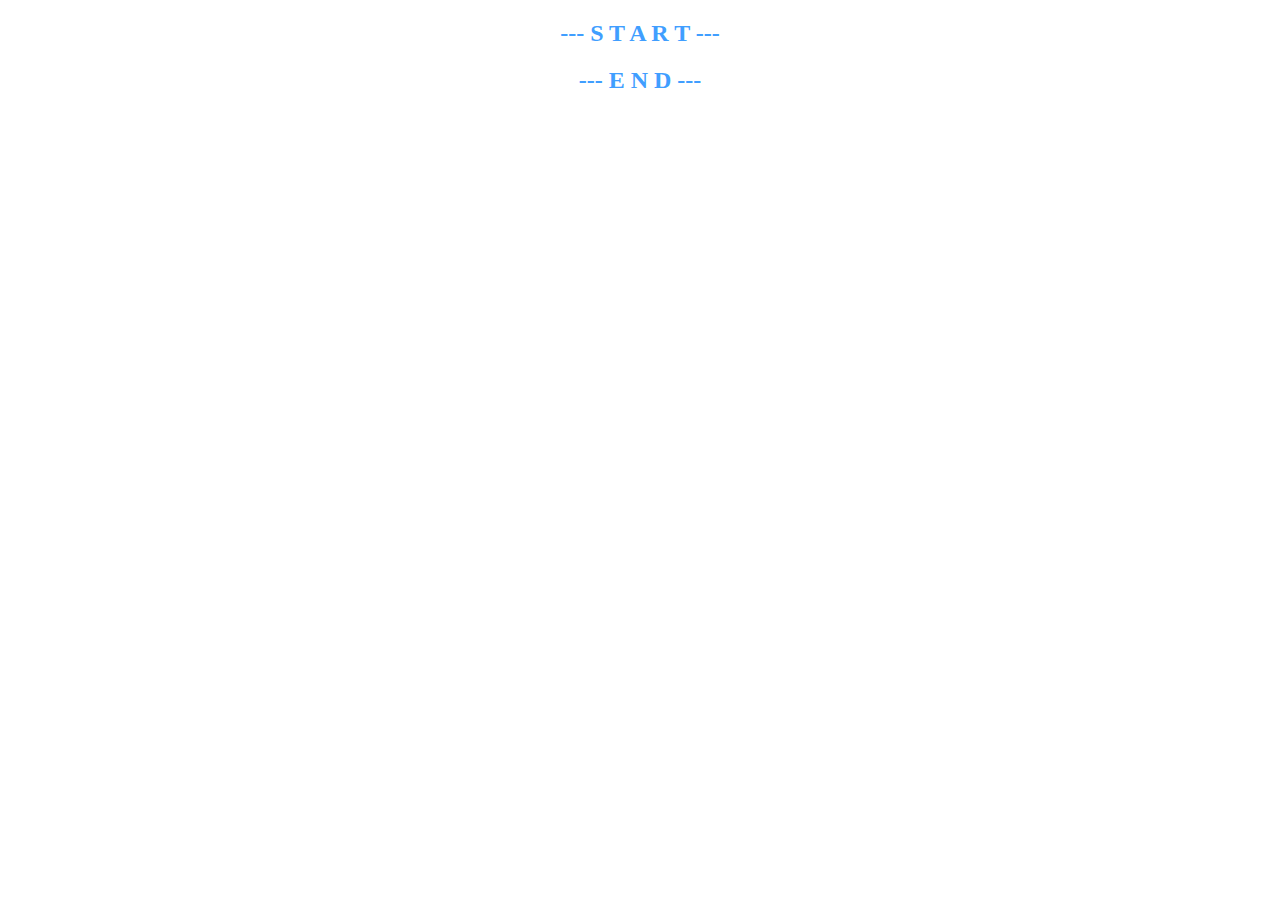
==== commit 35fd5391: "Update my.html" ====
--- a/my.html
+++ b/my.html
@@ -10,7 +10,7 @@
 <head>
     <meta charset="utf-8">
     <meta http-equiv="X-UA-Compatible" content="IE=edge">
-    <title>简历</title>
+    <title>2020十月旅行计划</title>
     <meta name="viewport" content="width=device-width, initial-scale=1">
     <meta name="description" content=""/>
     <meta name="keywords" content=""/>
@@ -25,29 +25,171 @@
     <meta name="twitter:image" content=""/>
     <meta name="twitter:url" content=""/>
     <meta name="twitter:card" content=""/>
+    <link rel="stylesheet" href="./ele/theme.css">
+    <style>
+        * {
+            margin: 0;
+            padding: 0;
+        }
+        #app {
+            padding: 20px;
+        }
+        .text {
+            font-size: 14px;
+        }
 
-    <link href='https://fonts.googleapis.com/css?family=Work+Sans:400,300,600,400italic,700' rel='stylesheet'
-          type='text/css'>
+        .item {
+            margin-bottom: 18px;
+        }
 
-    <!-- Animate.css -->
-    <link rel="stylesheet" href="css/animate.css">
-    <!-- Icomoon Icon Fonts-->
-    <link rel="stylesheet" href="css/icomoon.css">
-    <!-- Bootstrap  -->
-    <link rel="stylesheet" href="css/bootstrap.css">
-    <!-- Theme style  -->
-    <link rel="stylesheet" href="css/style.css">
+        .clearfix:before,
+        .clearfix:after {
+            display: table;
+            content: "";
+        }
+        .clearfix:after {
+            clear: both
+        }
 
-    <!-- Modernizr JS -->
-    <script src="js/modernizr-2.6.2.min.js"></script>
-    <!-- FOR IE9 below -->
-    <!--[if lt IE 9]>
-    <script src="js/respond.min.js"></script>
-    <![endif]-->
-
+        .box-card {
+            width: 100%;
+        }
+        .content-context {
+            padding: 20px 0 30px 0;
+        }
+        .el-step__description {
+            padding-right: 5%;
+        }
+    </style>
 </head>
 <body>
-简历
+<div id="app">
+    <div style="">
+        <h2 style="color: #409eff;text-align: center;margin-bottom: 20px;"> --- S T A R T ---</h2>
+        <el-steps direction="vertical" :active="1">
+            <el-step title="峨眉山 - 2天">
+                <template v-slot:description>
+                    <div class="content-context">
+                        <el-card class="box-card">
+                            <div slot="header" class="clearfix">
+                                <h2>目标 - 金顶看日出和云海 <br><small>夏季：日出：6：00<br>冬季：日出：7：00</small></h2>
+                            </div>
+                            <el-timeline>
+                                <el-timeline-item
+                                  v-for="(activity, index) in activities"
+                                  :key="index"
+                                  :color="activity.color"
+                                  :timestamp="activity.timestamp">
+                                    <div v-html="activity.content"></div>
+                                </el-timeline-item>
+                            </el-timeline>
+                        </el-card>
+                    </div>
+                </template>
+            </el-step>
+            <el-step title="乐山大佛 - 1天">
+                <template v-slot:description>
+                    <div class="content-context">
+                        <el-card class="box-card">
+                            <div slot="header" class="clearfix">
+                                <h2>目标 - 走遍乐山大佛<br>
+                                    <small>
+                                        07:30-18:30 (4/1-10/7)<br>
+                                        08:00-17:30 (10/8-次年3/31)
+                                    </small>
+                                </h2>
+                            </div>
+                            <el-timeline>
+                                <el-timeline-item
+                                  v-for="(activity, index) in activities2"
+                                  :key="index"
+                                  :color="activity.color"
+                                  :timestamp="activity.timestamp">
+                                    <div v-html="activity.content"></div>
+                                </el-timeline-item>
+                            </el-timeline>
+                        </el-card>
+                    </div>
+                </template>
+            </el-step>
+            <el-step title="跟我走吧，一起回老家">
+                <template v-slot:description>
+                    <h2 style="padding: 10px 0;">去给妈看病，然后去妈的老家</h2>
+                    <p>2020-10-4</p>
+                </template>
+            </el-step>
+        </el-steps>
+        <h2 style="color: #409eff;text-align: center;margin-top: 20px;">--- E N D ---</h2>
+    </div>
+</div>
 </body>
+<script src="./ele/vue.js"></script>
+<script src="./ele/element.js"></script>
+<script>
+    new Vue({
+        el: '#app',
+        data: {
+            activities: [{
+                content: `<div>
+                                开车 -> 成都 -> 峨眉山游人中心
+                                <br>时间接近三个小时
+                                <img src="http://b1-q.mafengwo.net/s10/M00/19/3F/wKgBZ1kIpSuAPeG-AAK3Hlv2t0g971.png?imageView2%2F2%2Fh%2F682%2Fq%2F90%7Cwatermark%2F1%2Fimage%2FaHR0cDovL24xLXEubWFmZW5nd28ubmV0L3MxMS9NMDAvOTEvNzAvd0tnQkVGcF9faTZBUHYtZEFBQUwxMzg3aE0wNjk5LnBuZw%3D%3D%2Fgravity%2FSouthEast%2Fdx%2F10%2Fdy%2F11" alt="">
+                                <img src="http://b1-q.mafengwo.net/s11/M00/47/37/wKgBEFpC41-AUBt8AASocqk9I4M579.png?imageView2%2F2%2Fw%2F446%2Fq%2F90%7Cwatermark%2F1%2Fimage%2FaHR0cDovL24xLXEubWFmZW5nd28ubmV0L3MxMS9NMDAvOTEvNzAvd0tnQkVGcF9faTZBUHYtZEFBQUwxMzg3aE0wNjk5LnBuZw%3D%3D%2Fgravity%2FSouthEast%2Fdx%2F10%2Fdy%2F11" alt="">
+                                <div style="border-top:1px solid #dcdfe6;margin: 5px 0"></div>
+                                看情况选择开车上雷洞坪或者坐车上雷洞坪，因为积雪不太安全，汽车都会有防滑链，对路况比较熟悉
+                                <br>时间也接近三个小时
+                                <div style="border-top:1px solid #dcdfe6;margin: 5px 0"></div>
+                                雷洞坪滑雪后如果不太好耍，直接当天上金顶住宿
+                                <div style="border-top:1px solid #dcdfe6;margin: 5px 0"></div>
+                                雷洞坪走到接引殿(2540)需要30-60分钟左右，接引殿到金顶索道120(往返)一人，下了索道还需要走一小段路，就到达金顶(3077)
+                          </div>`,
+                timestamp: '2020-10-01'
+            }, {
+                content: `<div>
+                                看日出往回走，回到雷洞坪坐车回游人中心
+                                <div style="border-top:1px solid #dcdfe6;margin: 5px 0"></div>
+                                泡个温泉 - 吃顿大餐
+                          </div>`,
+                timestamp: '2020-10-02'
+            }, {
+                content: '结束峨眉山之行',
+                timestamp: '2020-10-02'
+            }],
+
+            activities2: [{
+                content: `<div>
+                                早上六点出发
+                                <div style="border-top:1px solid #dcdfe6;margin: 5px 0"></div>
+                                可以在八仙洞坐船，然后自由行，没那么多讲究，耍安逸就回了
+                          </div>`,
+                timestamp: '2020-10-03'
+            }, {
+                content: `<div>
+                                乐山钵钵鸡
+                                <div style="border-top:1px solid #dcdfe6;margin: 5px 0"></div>
+                                芳芳跷脚牛肉
+                                <div style="border-top:1px solid #dcdfe6;margin: 5px 0"></div>
+                                甜皮鸭
+                                <div style="border-top:1px solid #dcdfe6;margin: 5px 0"></div>
+                                咔咔儿
+                                <div style="border-top:1px solid #dcdfe6;margin: 5px 0"></div>
+                                蛋烘糕
+                                <div style="border-top:1px solid #dcdfe6;margin: 5px 0"></div>
+                                烧烤
+                                <div style="border-top:1px solid #dcdfe6;margin: 5px 0"></div>
+                                九妹凤爪
+                                <div style="border-top:1px solid #dcdfe6;margin: 5px 0"></div>
+                                豆腐脑
+                          </div>`,
+                timestamp: '2020-10-03'
+            }]
+        },
+        methods: {
+            aler() {
+                alert(123)
+            }
+        }
+    })
+</script>
 </html>
 
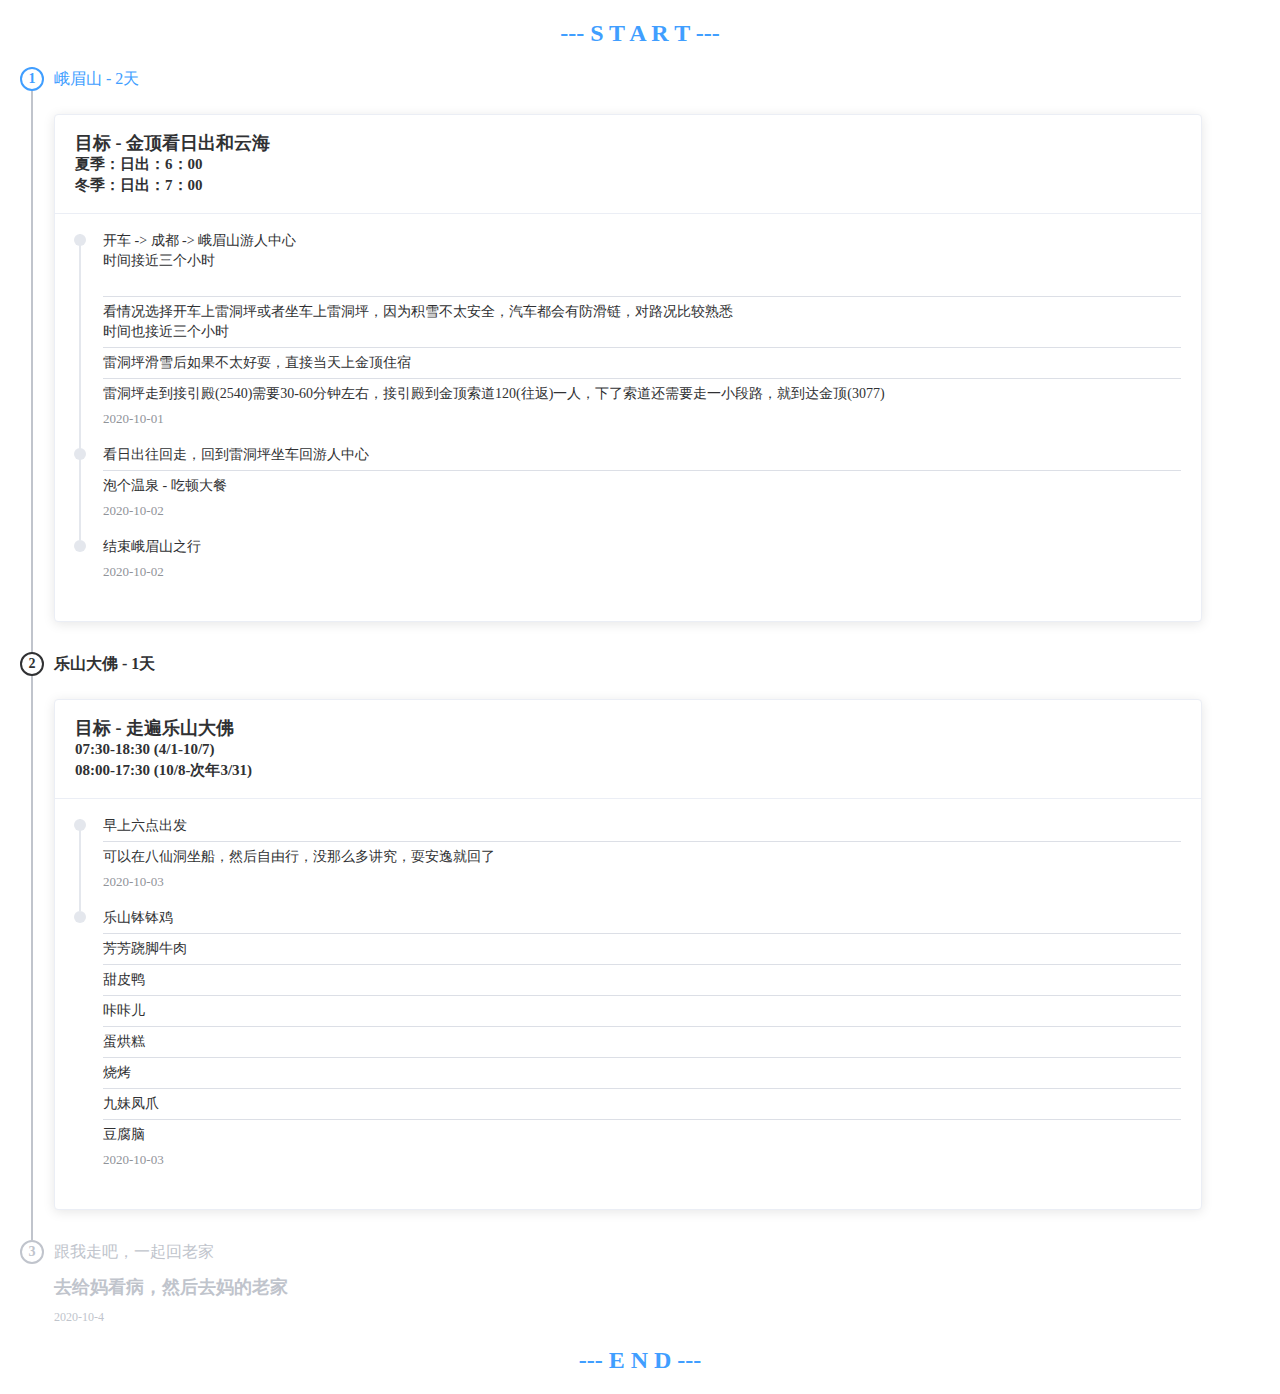
==== commit 207c522e: "Update my.html" ====
--- a/my.html
+++ b/my.html
@@ -133,8 +133,8 @@
                 content: `<div>
                                 开车 -> 成都 -> 峨眉山游人中心
                                 <br>时间接近三个小时
-                                <img src="http://b1-q.mafengwo.net/s10/M00/19/3F/wKgBZ1kIpSuAPeG-AAK3Hlv2t0g971.png?imageView2%2F2%2Fh%2F682%2Fq%2F90%7Cwatermark%2F1%2Fimage%2FaHR0cDovL24xLXEubWFmZW5nd28ubmV0L3MxMS9NMDAvOTEvNzAvd0tnQkVGcF9faTZBUHYtZEFBQUwxMzg3aE0wNjk5LnBuZw%3D%3D%2Fgravity%2FSouthEast%2Fdx%2F10%2Fdy%2F11" alt="">
-                                <img src="http://b1-q.mafengwo.net/s11/M00/47/37/wKgBEFpC41-AUBt8AASocqk9I4M579.png?imageView2%2F2%2Fw%2F446%2Fq%2F90%7Cwatermark%2F1%2Fimage%2FaHR0cDovL24xLXEubWFmZW5nd28ubmV0L3MxMS9NMDAvOTEvNzAvd0tnQkVGcF9faTZBUHYtZEFBQUwxMzg3aE0wNjk5LnBuZw%3D%3D%2Fgravity%2FSouthEast%2Fdx%2F10%2Fdy%2F11" alt="">
+                                <img style='width: 100%' src="http://b1-q.mafengwo.net/s10/M00/19/3F/wKgBZ1kIpSuAPeG-AAK3Hlv2t0g971.png?imageView2%2F2%2Fh%2F682%2Fq%2F90%7Cwatermark%2F1%2Fimage%2FaHR0cDovL24xLXEubWFmZW5nd28ubmV0L3MxMS9NMDAvOTEvNzAvd0tnQkVGcF9faTZBUHYtZEFBQUwxMzg3aE0wNjk5LnBuZw%3D%3D%2Fgravity%2FSouthEast%2Fdx%2F10%2Fdy%2F11" alt="">
+                                <img style='width: 100%'rc="http://b1-q.mafengwo.net/s11/M00/47/37/wKgBEFpC41-AUBt8AASocqk9I4M579.png?imageView2%2F2%2Fw%2F446%2Fq%2F90%7Cwatermark%2F1%2Fimage%2FaHR0cDovL24xLXEubWFmZW5nd28ubmV0L3MxMS9NMDAvOTEvNzAvd0tnQkVGcF9faTZBUHYtZEFBQUwxMzg3aE0wNjk5LnBuZw%3D%3D%2Fgravity%2FSouthEast%2Fdx%2F10%2Fdy%2F11" alt="">
                                 <div style="border-top:1px solid #dcdfe6;margin: 5px 0"></div>
                                 看情况选择开车上雷洞坪或者坐车上雷洞坪，因为积雪不太安全，汽车都会有防滑链，对路况比较熟悉
                                 <br>时间也接近三个小时
--- a/ele/theme.css
+++ b/ele/theme.css
@@ -0,0 +1 @@
+@charset "UTF-8";.el-pagination--small .arrow.disabled,.el-table .hidden-columns,.el-table td.is-hidden>*,.el-table th.is-hidden>*,.el-table--hidden{visibility:hidden}.el-input__suffix,.el-tree.is-dragging .el-tree-node__content *{pointer-events:none}.el-dropdown .el-dropdown-selfdefine:focus:active,.el-dropdown .el-dropdown-selfdefine:focus:not(.focusing),.el-message__closeBtn:focus,.el-message__content:focus,.el-popover:focus,.el-popover:focus:active,.el-popover__reference:focus:hover,.el-popover__reference:focus:not(.focusing),.el-rate:active,.el-rate:focus,.el-tooltip:focus:hover,.el-tooltip:focus:not(.focusing),.el-upload-list__item.is-success:active,.el-upload-list__item.is-success:not(.focusing):focus{outline-width:0}@font-face{font-family:element-icons;src:url(fonts/element-icons.woff) format("woff"),url(fonts/element-icons.ttf) format("truetype");font-weight:400;font-display:"auto";font-style:normal}[class*=" el-icon-"],[class^=el-icon-]{font-family:element-icons!important;speak:none;font-style:normal;font-weight:400;font-variant:normal;text-transform:none;line-height:1;vertical-align:baseline;display:inline-block;-webkit-font-smoothing:antialiased;-moz-osx-font-smoothing:grayscale}.el-icon-ice-cream-round:before{content:"\e6a0"}.el-icon-ice-cream-square:before{content:"\e6a3"}.el-icon-lollipop:before{content:"\e6a4"}.el-icon-potato-strips:before{content:"\e6a5"}.el-icon-milk-tea:before{content:"\e6a6"}.el-icon-ice-drink:before{content:"\e6a7"}.el-icon-ice-tea:before{content:"\e6a9"}.el-icon-coffee:before{content:"\e6aa"}.el-icon-orange:before{content:"\e6ab"}.el-icon-pear:before{content:"\e6ac"}.el-icon-apple:before{content:"\e6ad"}.el-icon-cherry:before{content:"\e6ae"}.el-icon-watermelon:before{content:"\e6af"}.el-icon-grape:before{content:"\e6b0"}.el-icon-refrigerator:before{content:"\e6b1"}.el-icon-goblet-square-full:before{content:"\e6b2"}.el-icon-goblet-square:before{content:"\e6b3"}.el-icon-goblet-full:before{content:"\e6b4"}.el-icon-goblet:before{content:"\e6b5"}.el-icon-cold-drink:before{content:"\e6b6"}.el-icon-coffee-cup:before{content:"\e6b8"}.el-icon-water-cup:before{content:"\e6b9"}.el-icon-hot-water:before{content:"\e6ba"}.el-icon-ice-cream:before{content:"\e6bb"}.el-icon-dessert:before{content:"\e6bc"}.el-icon-sugar:before{content:"\e6bd"}.el-icon-tableware:before{content:"\e6be"}.el-icon-burger:before{content:"\e6bf"}.el-icon-knife-fork:before{content:"\e6c1"}.el-icon-fork-spoon:before{content:"\e6c2"}.el-icon-chicken:before{content:"\e6c3"}.el-icon-food:before{content:"\e6c4"}.el-icon-dish-1:before{content:"\e6c5"}.el-icon-dish:before{content:"\e6c6"}.el-icon-moon-night:before{content:"\e6ee"}.el-icon-moon:before{content:"\e6f0"}.el-icon-cloudy-and-sunny:before{content:"\e6f1"}.el-icon-partly-cloudy:before{content:"\e6f2"}.el-icon-cloudy:before{content:"\e6f3"}.el-icon-sunny:before{content:"\e6f6"}.el-icon-sunset:before{content:"\e6f7"}.el-icon-sunrise-1:before{content:"\e6f8"}.el-icon-sunrise:before{content:"\e6f9"}.el-icon-heavy-rain:before{content:"\e6fa"}.el-icon-lightning:before{content:"\e6fb"}.el-icon-light-rain:before{content:"\e6fc"}.el-icon-wind-power:before{content:"\e6fd"}.el-icon-baseball:before{content:"\e712"}.el-icon-soccer:before{content:"\e713"}.el-icon-football:before{content:"\e715"}.el-icon-basketball:before{content:"\e716"}.el-icon-ship:before{content:"\e73f"}.el-icon-truck:before{content:"\e740"}.el-icon-bicycle:before{content:"\e741"}.el-icon-mobile-phone:before{content:"\e6d3"}.el-icon-service:before{content:"\e6d4"}.el-icon-key:before{content:"\e6e2"}.el-icon-unlock:before{content:"\e6e4"}.el-icon-lock:before{content:"\e6e5"}.el-icon-watch:before{content:"\e6fe"}.el-icon-watch-1:before{content:"\e6ff"}.el-icon-timer:before{content:"\e702"}.el-icon-alarm-clock:before{content:"\e703"}.el-icon-map-location:before{content:"\e704"}.el-icon-delete-location:before{content:"\e705"}.el-icon-add-location:before{content:"\e706"}.el-icon-location-information:before{content:"\e707"}.el-icon-location-outline:before{content:"\e708"}.el-icon-location:before{content:"\e79e"}.el-icon-place:before{content:"\e709"}.el-icon-discover:before{content:"\e70a"}.el-icon-first-aid-kit:before{content:"\e70b"}.el-icon-trophy-1:before{content:"\e70c"}.el-icon-trophy:before{content:"\e70d"}.el-icon-medal:before{content:"\e70e"}.el-icon-medal-1:before{content:"\e70f"}.el-icon-stopwatch:before{content:"\e710"}.el-icon-mic:before{content:"\e711"}.el-icon-copy-document:before{content:"\e718"}.el-icon-full-screen:before{content:"\e719"}.el-icon-switch-button:before{content:"\e71b"}.el-icon-aim:before{content:"\e71c"}.el-icon-crop:before{content:"\e71d"}.el-icon-odometer:before{content:"\e71e"}.el-icon-time:before{content:"\e71f"}.el-icon-bangzhu:before{content:"\e724"}.el-icon-close-notification:before{content:"\e726"}.el-icon-microphone:before{content:"\e727"}.el-icon-turn-off-microphone:before{content:"\e728"}.el-icon-position:before{content:"\e729"}.el-icon-postcard:before{content:"\e72a"}.el-icon-message:before{content:"\e72b"}.el-icon-chat-line-square:before{content:"\e72d"}.el-icon-chat-dot-square:before{content:"\e72e"}.el-icon-chat-dot-round:before{content:"\e72f"}.el-icon-chat-square:before{content:"\e730"}.el-icon-chat-line-round:before{content:"\e731"}.el-icon-chat-round:before{content:"\e732"}.el-icon-set-up:before{content:"\e733"}.el-icon-turn-off:before{content:"\e734"}.el-icon-open:before{content:"\e735"}.el-icon-connection:before{content:"\e736"}.el-icon-link:before{content:"\e737"}.el-icon-cpu:before{content:"\e738"}.el-icon-thumb:before{content:"\e739"}.el-icon-female:before{content:"\e73a"}.el-icon-male:before{content:"\e73b"}.el-icon-guide:before{content:"\e73c"}.el-icon-news:before{content:"\e73e"}.el-icon-price-tag:before{content:"\e744"}.el-icon-discount:before{content:"\e745"}.el-icon-wallet:before{content:"\e747"}.el-icon-coin:before{content:"\e748"}.el-icon-money:before{content:"\e749"}.el-icon-bank-card:before{content:"\e74a"}.el-icon-box:before{content:"\e74b"}.el-icon-present:before{content:"\e74c"}.el-icon-sell:before{content:"\e6d5"}.el-icon-sold-out:before{content:"\e6d6"}.el-icon-shopping-bag-2:before{content:"\e74d"}.el-icon-shopping-bag-1:before{content:"\e74e"}.el-icon-shopping-cart-2:before{content:"\e74f"}.el-icon-shopping-cart-1:before{content:"\e750"}.el-icon-shopping-cart-full:before{content:"\e751"}.el-icon-smoking:before{content:"\e752"}.el-icon-no-smoking:before{content:"\e753"}.el-icon-house:before{content:"\e754"}.el-icon-table-lamp:before{content:"\e755"}.el-icon-school:before{content:"\e756"}.el-icon-office-building:before{content:"\e757"}.el-icon-toilet-paper:before{content:"\e758"}.el-icon-notebook-2:before{content:"\e759"}.el-icon-notebook-1:before{content:"\e75a"}.el-icon-files:before{content:"\e75b"}.el-icon-collection:before{content:"\e75c"}.el-icon-receiving:before{content:"\e75d"}.el-icon-suitcase-1:before{content:"\e760"}.el-icon-suitcase:before{content:"\e761"}.el-icon-film:before{content:"\e763"}.el-icon-collection-tag:before{content:"\e765"}.el-icon-data-analysis:before{content:"\e766"}.el-icon-pie-chart:before{content:"\e767"}.el-icon-data-board:before{content:"\e768"}.el-icon-data-line:before{content:"\e76d"}.el-icon-reading:before{content:"\e769"}.el-icon-magic-stick:before{content:"\e76a"}.el-icon-coordinate:before{content:"\e76b"}.el-icon-mouse:before{content:"\e76c"}.el-icon-brush:before{content:"\e76e"}.el-icon-headset:before{content:"\e76f"}.el-icon-umbrella:before{content:"\e770"}.el-icon-scissors:before{content:"\e771"}.el-icon-mobile:before{content:"\e773"}.el-icon-attract:before{content:"\e774"}.el-icon-monitor:before{content:"\e775"}.el-icon-search:before{content:"\e778"}.el-icon-takeaway-box:before{content:"\e77a"}.el-icon-paperclip:before{content:"\e77d"}.el-icon-printer:before{content:"\e77e"}.el-icon-document-add:before{content:"\e782"}.el-icon-document:before{content:"\e785"}.el-icon-document-checked:before{content:"\e786"}.el-icon-document-copy:before{content:"\e787"}.el-icon-document-delete:before{content:"\e788"}.el-icon-document-remove:before{content:"\e789"}.el-icon-tickets:before{content:"\e78b"}.el-icon-folder-checked:before{content:"\e77f"}.el-icon-folder-delete:before{content:"\e780"}.el-icon-folder-remove:before{content:"\e781"}.el-icon-folder-add:before{content:"\e783"}.el-icon-folder-opened:before{content:"\e784"}.el-icon-folder:before{content:"\e78a"}.el-icon-edit-outline:before{content:"\e764"}.el-icon-edit:before{content:"\e78c"}.el-icon-date:before{content:"\e78e"}.el-icon-c-scale-to-original:before{content:"\e7c6"}.el-icon-view:before{content:"\e6ce"}.el-icon-loading:before{content:"\e6cf"}.el-icon-rank:before{content:"\e6d1"}.el-icon-sort-down:before{content:"\e7c4"}.el-icon-sort-up:before{content:"\e7c5"}.el-icon-sort:before{content:"\e6d2"}.el-icon-finished:before{content:"\e6cd"}.el-icon-refresh-left:before{content:"\e6c7"}.el-icon-refresh-right:before{content:"\e6c8"}.el-icon-refresh:before{content:"\e6d0"}.el-icon-video-play:before{content:"\e7c0"}.el-icon-video-pause:before{content:"\e7c1"}.el-icon-d-arrow-right:before{content:"\e6dc"}.el-icon-d-arrow-left:before{content:"\e6dd"}.el-icon-arrow-up:before{content:"\e6e1"}.el-icon-arrow-down:before{content:"\e6df"}.el-icon-arrow-right:before{content:"\e6e0"}.el-icon-arrow-left:before{content:"\e6de"}.el-icon-top-right:before{content:"\e6e7"}.el-icon-top-left:before{content:"\e6e8"}.el-icon-top:before{content:"\e6e6"}.el-icon-bottom:before{content:"\e6eb"}.el-icon-right:before{content:"\e6e9"}.el-icon-back:before{content:"\e6ea"}.el-icon-bottom-right:before{content:"\e6ec"}.el-icon-bottom-left:before{content:"\e6ed"}.el-icon-caret-top:before{content:"\e78f"}.el-icon-caret-bottom:before{content:"\e790"}.el-icon-caret-right:before{content:"\e791"}.el-icon-caret-left:before{content:"\e792"}.el-icon-d-caret:before{content:"\e79a"}.el-icon-share:before{content:"\e793"}.el-icon-menu:before{content:"\e798"}.el-icon-s-grid:before{content:"\e7a6"}.el-icon-s-check:before{content:"\e7a7"}.el-icon-s-data:before{content:"\e7a8"}.el-icon-s-opportunity:before{content:"\e7aa"}.el-icon-s-custom:before{content:"\e7ab"}.el-icon-s-claim:before{content:"\e7ad"}.el-icon-s-finance:before{content:"\e7ae"}.el-icon-s-comment:before{content:"\e7af"}.el-icon-s-flag:before{content:"\e7b0"}.el-icon-s-marketing:before{content:"\e7b1"}.el-icon-s-shop:before{content:"\e7b4"}.el-icon-s-open:before{content:"\e7b5"}.el-icon-s-management:before{content:"\e7b6"}.el-icon-s-ticket:before{content:"\e7b7"}.el-icon-s-release:before{content:"\e7b8"}.el-icon-s-home:before{content:"\e7b9"}.el-icon-s-promotion:before{content:"\e7ba"}.el-icon-s-operation:before{content:"\e7bb"}.el-icon-s-unfold:before{content:"\e7bc"}.el-icon-s-fold:before{content:"\e7a9"}.el-icon-s-platform:before{content:"\e7bd"}.el-icon-s-order:before{content:"\e7be"}.el-icon-s-cooperation:before{content:"\e7bf"}.el-icon-bell:before{content:"\e725"}.el-icon-message-solid:before{content:"\e799"}.el-icon-video-camera:before{content:"\e772"}.el-icon-video-camera-solid:before{content:"\e796"}.el-icon-camera:before{content:"\e779"}.el-icon-camera-solid:before{content:"\e79b"}.el-icon-download:before{content:"\e77c"}.el-icon-upload2:before{content:"\e77b"}.el-icon-upload:before{content:"\e7c3"}.el-icon-picture-outline-round:before{content:"\e75f"}.el-icon-picture-outline:before{content:"\e75e"}.el-icon-picture:before{content:"\e79f"}.el-icon-close:before{content:"\e6db"}.el-icon-check:before{content:"\e6da"}.el-icon-plus:before{content:"\e6d9"}.el-icon-minus:before{content:"\e6d8"}.el-icon-help:before{content:"\e73d"}.el-icon-s-help:before{content:"\e7b3"}.el-icon-circle-close:before{content:"\e78d"}.el-icon-circle-check:before{content:"\e720"}.el-icon-circle-plus-outline:before{content:"\e723"}.el-icon-remove-outline:before{content:"\e722"}.el-icon-zoom-out:before{content:"\e776"}.el-icon-zoom-in:before{content:"\e777"}.el-icon-error:before{content:"\e79d"}.el-icon-success:before{content:"\e79c"}.el-icon-circle-plus:before{content:"\e7a0"}.el-icon-remove:before{content:"\e7a2"}.el-icon-info:before{content:"\e7a1"}.el-icon-question:before{content:"\e7a4"}.el-icon-warning-outline:before{content:"\e6c9"}.el-icon-warning:before{content:"\e7a3"}.el-icon-goods:before{content:"\e7c2"}.el-icon-s-goods:before{content:"\e7b2"}.el-icon-star-off:before{content:"\e717"}.el-icon-star-on:before{content:"\e797"}.el-icon-more-outline:before{content:"\e6cc"}.el-icon-more:before{content:"\e794"}.el-icon-phone-outline:before{content:"\e6cb"}.el-icon-phone:before{content:"\e795"}.el-icon-user:before{content:"\e6e3"}.el-icon-user-solid:before{content:"\e7a5"}.el-icon-setting:before{content:"\e6ca"}.el-icon-s-tools:before{content:"\e7ac"}.el-icon-delete:before{content:"\e6d7"}.el-icon-delete-solid:before{content:"\e7c9"}.el-icon-eleme:before{content:"\e7c7"}.el-icon-platform-eleme:before{content:"\e7ca"}.el-icon-loading{-webkit-animation:rotating 2s linear infinite;animation:rotating 2s linear infinite}.el-icon--right{margin-left:5px}.el-icon--left{margin-right:5px}@-webkit-keyframes rotating{0%{-webkit-transform:rotateZ(0);transform:rotateZ(0)}100%{-webkit-transform:rotateZ(360deg);transform:rotateZ(360deg)}}@keyframes rotating{0%{-webkit-transform:rotateZ(0);transform:rotateZ(0)}100%{-webkit-transform:rotateZ(360deg);transform:rotateZ(360deg)}}.el-pagination{white-space:nowrap;padding:2px 5px;color:#303133;font-weight:700}.el-pagination::after,.el-pagination::before{display:table;content:""}.el-pagination::after{clear:both}.el-pagination button,.el-pagination span:not([class*=suffix]){display:inline-block;font-size:13px;min-width:35.5px;height:28px;line-height:28px;vertical-align:top;-webkit-box-sizing:border-box;box-sizing:border-box}.el-pagination .el-input__inner{text-align:center;-moz-appearance:textfield;line-height:normal}.el-pagination .el-input__suffix{right:0;-webkit-transform:scale(.8);transform:scale(.8)}.el-pagination .el-select .el-input{width:100px;margin:0 5px}.el-pagination .el-select .el-input .el-input__inner{padding-right:25px;border-radius:3px}.el-pagination button{border:none;padding:0 6px;background:0 0}.el-pagination button:focus{outline:0}.el-pagination button:hover{color:#409EFF}.el-pagination button:disabled{color:#C0C4CC;background-color:#FFF;cursor:not-allowed}.el-pagination .btn-next,.el-pagination .btn-prev{background:center center no-repeat #FFF;background-size:16px;cursor:pointer;margin:0;color:#303133}.el-pagination .btn-next .el-icon,.el-pagination .btn-prev .el-icon{display:block;font-size:12px;font-weight:700}.el-pagination .btn-prev{padding-right:12px}.el-pagination .btn-next{padding-left:12px}.el-pagination .el-pager li.disabled{color:#C0C4CC;cursor:not-allowed}.el-pager li,.el-pager li.btn-quicknext:hover,.el-pager li.btn-quickprev:hover{cursor:pointer}.el-pagination--small .btn-next,.el-pagination--small .btn-prev,.el-pagination--small .el-pager li,.el-pagination--small .el-pager li.btn-quicknext,.el-pagination--small .el-pager li.btn-quickprev,.el-pagination--small .el-pager li:last-child{border-color:transparent;font-size:12px;line-height:22px;height:22px;min-width:22px}.el-pagination--small .more::before,.el-pagination--small li.more::before{line-height:24px}.el-pagination--small button,.el-pagination--small span:not([class*=suffix]){height:22px;line-height:22px}.el-pagination--small .el-pagination__editor,.el-pagination--small .el-pagination__editor.el-input .el-input__inner{height:22px}.el-pagination__sizes{margin:0 10px 0 0;font-weight:400;color:#606266}.el-pagination__sizes .el-input .el-input__inner{font-size:13px;padding-left:8px}.el-pagination__sizes .el-input .el-input__inner:hover{border-color:#409EFF}.el-pagination__total{margin-right:10px;font-weight:400;color:#606266}.el-pagination__jump{margin-left:24px;font-weight:400;color:#606266}.el-pagination__jump .el-input__inner{padding:0 3px}.el-pagination__rightwrapper{float:right}.el-pagination__editor{line-height:18px;padding:0 2px;height:28px;text-align:center;margin:0 2px;-webkit-box-sizing:border-box;box-sizing:border-box;border-radius:3px}.el-pager,.el-pagination.is-background .btn-next,.el-pagination.is-background .btn-prev{padding:0}.el-pagination__editor.el-input{width:50px}.el-pagination__editor.el-input .el-input__inner{height:28px}.el-pagination__editor .el-input__inner::-webkit-inner-spin-button,.el-pagination__editor .el-input__inner::-webkit-outer-spin-button{-webkit-appearance:none;margin:0}.el-pagination.is-background .btn-next,.el-pagination.is-background .btn-prev,.el-pagination.is-background .el-pager li{margin:0 5px;background-color:#f4f4f5;color:#606266;min-width:30px;border-radius:2px}.el-pagination.is-background .btn-next.disabled,.el-pagination.is-background .btn-next:disabled,.el-pagination.is-background .btn-prev.disabled,.el-pagination.is-background .btn-prev:disabled,.el-pagination.is-background .el-pager li.disabled{color:#C0C4CC}.el-pagination.is-background .el-pager li:not(.disabled):hover{color:#409EFF}.el-pagination.is-background .el-pager li:not(.disabled).active{background-color:#409EFF;color:#FFF}.el-dialog,.el-pager li{background:#FFF;-webkit-box-sizing:border-box}.el-pagination.is-background.el-pagination--small .btn-next,.el-pagination.is-background.el-pagination--small .btn-prev,.el-pagination.is-background.el-pagination--small .el-pager li{margin:0 3px;min-width:22px}.el-pager,.el-pager li{vertical-align:top;margin:0;display:inline-block}.el-pager{-webkit-user-select:none;-moz-user-select:none;-ms-user-select:none;user-select:none;list-style:none;font-size:0}.el-date-table,.el-table th{-webkit-user-select:none;-moz-user-select:none}.el-pager .more::before{line-height:30px}.el-pager li{padding:0 4px;font-size:13px;min-width:35.5px;height:28px;line-height:28px;box-sizing:border-box;text-align:center}.el-menu--collapse .el-menu .el-submenu,.el-menu--popup{min-width:200px}.el-pager li.btn-quicknext,.el-pager li.btn-quickprev{line-height:28px;color:#303133}.el-pager li.btn-quicknext.disabled,.el-pager li.btn-quickprev.disabled{color:#C0C4CC}.el-pager li.active+li{border-left:0}.el-pager li:hover{color:#409EFF}.el-pager li.active{color:#409EFF;cursor:default}@-webkit-keyframes v-modal-in{0%{opacity:0}}@-webkit-keyframes v-modal-out{100%{opacity:0}}.el-dialog{position:relative;margin:0 auto 50px;border-radius:2px;-webkit-box-shadow:0 1px 3px rgba(0,0,0,.3);box-shadow:0 1px 3px rgba(0,0,0,.3);box-sizing:border-box;width:50%}.el-dialog.is-fullscreen{width:100%;margin-top:0;margin-bottom:0;height:100%;overflow:auto}.el-dialog__wrapper{position:fixed;top:0;right:0;bottom:0;left:0;overflow:auto;margin:0}.el-dialog__header{padding:20px 20px 10px}.el-dialog__headerbtn{position:absolute;top:20px;right:20px;padding:0;background:0 0;border:none;outline:0;cursor:pointer;font-size:16px}.el-dialog__headerbtn .el-dialog__close{color:#909399}.el-dialog__headerbtn:focus .el-dialog__close,.el-dialog__headerbtn:hover .el-dialog__close{color:#409EFF}.el-dialog__title{line-height:24px;font-size:18px;color:#303133}.el-dialog__body{padding:30px 20px;color:#606266;font-size:14px;word-break:break-all}.el-dialog__footer{padding:10px 20px 20px;text-align:right;-webkit-box-sizing:border-box;box-sizing:border-box}.el-dialog--center{text-align:center}.el-dialog--center .el-dialog__body{text-align:initial;padding:25px 25px 30px}.el-dialog--center .el-dialog__footer{text-align:inherit}.dialog-fade-enter-active{-webkit-animation:dialog-fade-in .3s;animation:dialog-fade-in .3s}.dialog-fade-leave-active{-webkit-animation:dialog-fade-out .3s;animation:dialog-fade-out .3s}@-webkit-keyframes dialog-fade-in{0%{-webkit-transform:translate3d(0,-20px,0);transform:translate3d(0,-20px,0);opacity:0}100%{-webkit-transform:translate3d(0,0,0);transform:translate3d(0,0,0);opacity:1}}@keyframes dialog-fade-in{0%{-webkit-transform:translate3d(0,-20px,0);transform:translate3d(0,-20px,0);opacity:0}100%{-webkit-transform:translate3d(0,0,0);transform:translate3d(0,0,0);opacity:1}}@-webkit-keyframes dialog-fade-out{0%{-webkit-transform:translate3d(0,0,0);transform:translate3d(0,0,0);opacity:1}100%{-webkit-transform:translate3d(0,-20px,0);transform:translate3d(0,-20px,0);opacity:0}}@keyframes dialog-fade-out{0%{-webkit-transform:translate3d(0,0,0);transform:translate3d(0,0,0);opacity:1}100%{-webkit-transform:translate3d(0,-20px,0);transform:translate3d(0,-20px,0);opacity:0}}.el-autocomplete{position:relative;display:inline-block}.el-autocomplete-suggestion{margin:5px 0;-webkit-box-shadow:0 2px 12px 0 rgba(0,0,0,.1);box-shadow:0 2px 12px 0 rgba(0,0,0,.1);border-radius:4px;border:1px solid #E4E7ED;-webkit-box-sizing:border-box;box-sizing:border-box;background-color:#FFF}.el-dropdown-menu,.el-menu--collapse .el-submenu .el-menu{z-index:10;-webkit-box-shadow:0 2px 12px 0 rgba(0,0,0,.1)}.el-autocomplete-suggestion__wrap{max-height:280px;padding:10px 0;-webkit-box-sizing:border-box;box-sizing:border-box}.el-autocomplete-suggestion__list{margin:0;padding:0}.el-autocomplete-suggestion li{padding:0 20px;margin:0;line-height:34px;cursor:pointer;color:#606266;font-size:14px;list-style:none;white-space:nowrap;overflow:hidden;text-overflow:ellipsis}.el-autocomplete-suggestion li.highlighted,.el-autocomplete-suggestion li:hover{background-color:#F5F7FA}.el-autocomplete-suggestion li.divider{margin-top:6px;border-top:1px solid #000}.el-autocomplete-suggestion li.divider:last-child{margin-bottom:-6px}.el-autocomplete-suggestion.is-loading li{text-align:center;height:100px;line-height:100px;font-size:20px;color:#999}.el-autocomplete-suggestion.is-loading li::after{display:inline-block;content:"";height:100%;vertical-align:middle}.el-autocomplete-suggestion.is-loading li:hover{background-color:#FFF}.el-autocomplete-suggestion.is-loading .el-icon-loading{vertical-align:middle}.el-dropdown{display:inline-block;position:relative;color:#606266;font-size:14px}.el-dropdown .el-button-group{display:block}.el-dropdown .el-button-group .el-button{float:none}.el-dropdown .el-dropdown__caret-button{padding-left:5px;padding-right:5px;position:relative;border-left:none}.el-dropdown .el-dropdown__caret-button::before{content:'';position:absolute;display:block;width:1px;top:5px;bottom:5px;left:0;background:rgba(255,255,255,.5)}.el-dropdown .el-dropdown__caret-button.el-button--default::before{background:rgba(220,223,230,.5)}.el-dropdown .el-dropdown__caret-button:hover::before{top:0;bottom:0}.el-dropdown .el-dropdown__caret-button .el-dropdown__icon{padding-left:0}.el-dropdown__icon{font-size:12px;margin:0 3px}.el-dropdown-menu{position:absolute;top:0;left:0;padding:10px 0;margin:5px 0;background-color:#FFF;border:1px solid #EBEEF5;border-radius:4px;box-shadow:0 2px 12px 0 rgba(0,0,0,.1)}.el-dropdown-menu__item{list-style:none;line-height:36px;padding:0 20px;margin:0;font-size:14px;color:#606266;cursor:pointer;outline:0}.el-dropdown-menu__item:focus,.el-dropdown-menu__item:not(.is-disabled):hover{background-color:#ecf5ff;color:#66b1ff}.el-dropdown-menu__item i{margin-right:5px}.el-dropdown-menu__item--divided{position:relative;margin-top:6px;border-top:1px solid #EBEEF5}.el-dropdown-menu__item--divided:before{content:'';height:6px;display:block;margin:0 -20px;background-color:#FFF}.el-dropdown-menu__item.is-disabled{cursor:default;color:#bbb;pointer-events:none}.el-dropdown-menu--medium{padding:6px 0}.el-dropdown-menu--medium .el-dropdown-menu__item{line-height:30px;padding:0 17px;font-size:14px}.el-dropdown-menu--medium .el-dropdown-menu__item.el-dropdown-menu__item--divided{margin-top:6px}.el-dropdown-menu--medium .el-dropdown-menu__item.el-dropdown-menu__item--divided:before{height:6px;margin:0 -17px}.el-dropdown-menu--small{padding:6px 0}.el-dropdown-menu--small .el-dropdown-menu__item{line-height:27px;padding:0 15px;font-size:13px}.el-dropdown-menu--small .el-dropdown-menu__item.el-dropdown-menu__item--divided{margin-top:4px}.el-dropdown-menu--small .el-dropdown-menu__item.el-dropdown-menu__item--divided:before{height:4px;margin:0 -15px}.el-dropdown-menu--mini{padding:3px 0}.el-dropdown-menu--mini .el-dropdown-menu__item{line-height:24px;padding:0 10px;font-size:12px}.el-dropdown-menu--mini .el-dropdown-menu__item.el-dropdown-menu__item--divided{margin-top:3px}.el-dropdown-menu--mini .el-dropdown-menu__item.el-dropdown-menu__item--divided:before{height:3px;margin:0 -10px}.el-menu{border-right:solid 1px #e6e6e6;list-style:none;position:relative;margin:0;padding-left:0;background-color:#FFF}.el-menu--horizontal>.el-menu-item:not(.is-disabled):focus,.el-menu--horizontal>.el-menu-item:not(.is-disabled):hover,.el-menu--horizontal>.el-submenu .el-submenu__title:hover{background-color:#fff}.el-menu::after,.el-menu::before{display:table;content:""}.el-menu::after{clear:both}.el-menu.el-menu--horizontal{border-bottom:solid 1px #e6e6e6}.el-menu--horizontal{border-right:none}.el-menu--horizontal>.el-menu-item{float:left;height:60px;line-height:60px;margin:0;border-bottom:2px solid transparent;color:#909399}.el-menu--horizontal>.el-menu-item a,.el-menu--horizontal>.el-menu-item a:hover{color:inherit}.el-menu--horizontal>.el-submenu{float:left}.el-menu--horizontal>.el-submenu:focus,.el-menu--horizontal>.el-submenu:hover{outline:0}.el-menu--horizontal>.el-submenu:focus .el-submenu__title,.el-menu--horizontal>.el-submenu:hover .el-submenu__title{color:#303133}.el-menu--horizontal>.el-submenu.is-active .el-submenu__title{border-bottom:2px solid #409EFF;color:#303133}.el-menu--horizontal>.el-submenu .el-submenu__title{height:60px;line-height:60px;border-bottom:2px solid transparent;color:#909399}.el-menu--horizontal>.el-submenu .el-submenu__icon-arrow{position:static;vertical-align:middle;margin-left:8px;margin-top:-3px}.el-menu--horizontal .el-menu .el-menu-item,.el-menu--horizontal .el-menu .el-submenu__title{background-color:#FFF;float:none;height:36px;line-height:36px;padding:0 10px;color:#909399}.el-menu--horizontal .el-menu .el-menu-item.is-active,.el-menu--horizontal .el-menu .el-submenu.is-active>.el-submenu__title{color:#303133}.el-menu--horizontal .el-menu-item:not(.is-disabled):focus,.el-menu--horizontal .el-menu-item:not(.is-disabled):hover{outline:0;color:#303133}.el-menu--horizontal>.el-menu-item.is-active{border-bottom:2px solid #409EFF;color:#303133}.el-menu--collapse{width:64px}.el-menu--collapse>.el-menu-item [class^=el-icon-],.el-menu--collapse>.el-submenu>.el-submenu__title [class^=el-icon-]{margin:0;vertical-align:middle;width:24px;text-align:center}.el-menu--collapse>.el-menu-item .el-submenu__icon-arrow,.el-menu--collapse>.el-submenu>.el-submenu__title .el-submenu__icon-arrow{display:none}.el-menu--collapse>.el-menu-item span,.el-menu--collapse>.el-submenu>.el-submenu__title span{height:0;width:0;overflow:hidden;visibility:hidden;display:inline-block}.el-menu--collapse>.el-menu-item.is-active i{color:inherit}.el-menu--collapse .el-submenu{position:relative}.el-menu--collapse .el-submenu .el-menu{position:absolute;margin-left:5px;top:0;left:100%;border:1px solid #E4E7ED;border-radius:2px;box-shadow:0 2px 12px 0 rgba(0,0,0,.1)}.el-menu-item,.el-submenu__title{height:56px;line-height:56px;position:relative;-webkit-box-sizing:border-box;white-space:nowrap;list-style:none}.el-menu--collapse .el-submenu.is-opened>.el-submenu__title .el-submenu__icon-arrow{-webkit-transform:none;transform:none}.el-menu--popup{z-index:100;border:none;padding:5px 0;border-radius:2px;-webkit-box-shadow:0 2px 12px 0 rgba(0,0,0,.1);box-shadow:0 2px 12px 0 rgba(0,0,0,.1)}.el-menu--popup-bottom-start{margin-top:5px}.el-menu--popup-right-start{margin-left:5px;margin-right:5px}.el-menu-item{font-size:14px;color:#303133;padding:0 20px;cursor:pointer;-webkit-transition:border-color .3s,background-color .3s,color .3s;transition:border-color .3s,background-color .3s,color .3s;box-sizing:border-box}.el-menu-item *{vertical-align:middle}.el-menu-item i{color:#909399}.el-menu-item:focus,.el-menu-item:hover{outline:0;background-color:#ecf5ff}.el-menu-item.is-disabled{opacity:.25;cursor:not-allowed;background:0 0!important}.el-menu-item [class^=el-icon-]{margin-right:5px;width:24px;text-align:center;font-size:18px;vertical-align:middle}.el-menu-item.is-active{color:#409EFF}.el-menu-item.is-active i{color:inherit}.el-submenu{list-style:none;margin:0;padding-left:0}.el-submenu__title{font-size:14px;color:#303133;padding:0 20px;cursor:pointer;-webkit-transition:border-color .3s,background-color .3s,color .3s;transition:border-color .3s,background-color .3s,color .3s;box-sizing:border-box}.el-submenu__title *{vertical-align:middle}.el-submenu__title i{color:#909399}.el-submenu__title:focus,.el-submenu__title:hover{outline:0;background-color:#ecf5ff}.el-submenu__title.is-disabled{opacity:.25;cursor:not-allowed;background:0 0!important}.el-submenu__title:hover{background-color:#ecf5ff}.el-submenu .el-menu{border:none}.el-submenu .el-menu-item{height:50px;line-height:50px;padding:0 45px;min-width:200px}.el-submenu__icon-arrow{position:absolute;top:50%;right:20px;margin-top:-7px;-webkit-transition:-webkit-transform .3s;transition:-webkit-transform .3s;transition:transform .3s;transition:transform .3s,-webkit-transform .3s;font-size:12px}.el-submenu.is-active .el-submenu__title{border-bottom-color:#409EFF}.el-submenu.is-opened>.el-submenu__title .el-submenu__icon-arrow{-webkit-transform:rotateZ(180deg);transform:rotateZ(180deg)}.el-submenu.is-disabled .el-menu-item,.el-submenu.is-disabled .el-submenu__title{opacity:.25;cursor:not-allowed;background:0 0!important}.el-submenu [class^=el-icon-]{vertical-align:middle;margin-right:5px;width:24px;text-align:center;font-size:18px}.el-menu-item-group>ul{padding:0}.el-menu-item-group__title{padding:7px 0 7px 20px;line-height:normal;font-size:12px;color:#909399}.el-radio-button__inner,.el-radio-group{display:inline-block;line-height:1;vertical-align:middle}.horizontal-collapse-transition .el-submenu__title .el-submenu__icon-arrow{-webkit-transition:.2s;transition:.2s;opacity:0}.el-radio-group{font-size:0}.el-radio-button{position:relative;display:inline-block;outline:0}.el-radio-button__inner{white-space:nowrap;background:#FFF;border:1px solid #DCDFE6;font-weight:500;border-left:0;color:#606266;-webkit-appearance:none;text-align:center;-webkit-box-sizing:border-box;box-sizing:border-box;outline:0;margin:0;position:relative;cursor:pointer;-webkit-transition:all .3s cubic-bezier(.645,.045,.355,1);transition:all .3s cubic-bezier(.645,.045,.355,1);padding:12px 20px;font-size:14px;border-radius:0}.el-radio-button__inner.is-round{padding:12px 20px}.el-radio-button__inner:hover{color:#409EFF}.el-radio-button__inner [class*=el-icon-]{line-height:.9}.el-radio-button__inner [class*=el-icon-]+span{margin-left:5px}.el-radio-button:first-child .el-radio-button__inner{border-left:1px solid #DCDFE6;border-radius:4px 0 0 4px;-webkit-box-shadow:none!important;box-shadow:none!important}.el-radio-button__orig-radio{opacity:0;outline:0;position:absolute;z-index:-1}.el-radio-button__orig-radio:checked+.el-radio-button__inner{color:#FFF;background-color:#409EFF;border-color:#409EFF;-webkit-box-shadow:-1px 0 0 0 #409EFF;box-shadow:-1px 0 0 0 #409EFF}.el-radio-button__orig-radio:disabled+.el-radio-button__inner{color:#C0C4CC;cursor:not-allowed;background-image:none;background-color:#FFF;border-color:#EBEEF5;-webkit-box-shadow:none;box-shadow:none}.el-radio-button__orig-radio:disabled:checked+.el-radio-button__inner{background-color:#F2F6FC}.el-radio-button:last-child .el-radio-button__inner{border-radius:0 4px 4px 0}.el-popover,.el-radio-button:first-child:last-child .el-radio-button__inner{border-radius:4px}.el-radio-button--medium .el-radio-button__inner{padding:10px 20px;font-size:14px;border-radius:0}.el-radio-button--medium .el-radio-button__inner.is-round{padding:10px 20px}.el-radio-button--small .el-radio-button__inner{padding:9px 15px;font-size:12px;border-radius:0}.el-radio-button--small .el-radio-button__inner.is-round{padding:9px 15px}.el-radio-button--mini .el-radio-button__inner{padding:7px 15px;font-size:12px;border-radius:0}.el-radio-button--mini .el-radio-button__inner.is-round{padding:7px 15px}.el-radio-button:focus:not(.is-focus):not(:active):not(.is-disabled){-webkit-box-shadow:0 0 2px 2px #409EFF;box-shadow:0 0 2px 2px #409EFF}.el-switch{display:-webkit-inline-box;display:-ms-inline-flexbox;display:inline-flex;-webkit-box-align:center;-ms-flex-align:center;align-items:center;position:relative;font-size:14px;line-height:20px;height:20px;vertical-align:middle}.el-switch__core,.el-switch__label{display:inline-block;cursor:pointer}.el-switch.is-disabled .el-switch__core,.el-switch.is-disabled .el-switch__label{cursor:not-allowed}.el-switch__label{-webkit-transition:.2s;transition:.2s;height:20px;font-size:14px;font-weight:500;vertical-align:middle;color:#303133}.el-switch__label.is-active{color:#409EFF}.el-switch__label--left{margin-right:10px}.el-switch__label--right{margin-left:10px}.el-switch__label *{line-height:1;font-size:14px;display:inline-block}.el-switch__input{position:absolute;width:0;height:0;opacity:0;margin:0}.el-switch__core{margin:0;position:relative;width:40px;height:20px;border:1px solid #DCDFE6;outline:0;border-radius:10px;-webkit-box-sizing:border-box;box-sizing:border-box;background:#DCDFE6;-webkit-transition:border-color .3s,background-color .3s;transition:border-color .3s,background-color .3s;vertical-align:middle}.el-switch__core:after{content:"";position:absolute;top:1px;left:1px;border-radius:100%;-webkit-transition:all .3s;transition:all .3s;width:16px;height:16px;background-color:#FFF}.el-switch.is-checked .el-switch__core{border-color:#409EFF;background-color:#409EFF}.el-switch.is-checked .el-switch__core::after{left:100%;margin-left:-17px}.el-switch.is-disabled{opacity:.6}.el-switch--wide .el-switch__label.el-switch__label--left span{left:10px}.el-switch--wide .el-switch__label.el-switch__label--right span{right:10px}.el-switch .label-fade-enter,.el-switch .label-fade-leave-active{opacity:0}.el-select-dropdown{position:absolute;z-index:1001;border:1px solid #E4E7ED;border-radius:4px;background-color:#FFF;-webkit-box-shadow:0 2px 12px 0 rgba(0,0,0,.1);box-shadow:0 2px 12px 0 rgba(0,0,0,.1);-webkit-box-sizing:border-box;box-sizing:border-box;margin:5px 0}.el-select-dropdown.is-multiple .el-select-dropdown__item.selected{color:#409EFF;background-color:#FFF}.el-select-dropdown.is-multiple .el-select-dropdown__item.selected.hover{background-color:#F5F7FA}.el-select-dropdown.is-multiple .el-select-dropdown__item.selected::after{position:absolute;right:20px;font-family:element-icons;content:"\e6da";font-size:12px;font-weight:700;-webkit-font-smoothing:antialiased;-moz-osx-font-smoothing:grayscale}.el-select-dropdown .el-scrollbar.is-empty .el-select-dropdown__list{padding:0}.el-select-dropdown__empty{padding:10px 0;margin:0;text-align:center;color:#999;font-size:14px}.el-select-dropdown__wrap{max-height:274px}.el-select-dropdown__list{list-style:none;padding:6px 0;margin:0;-webkit-box-sizing:border-box;box-sizing:border-box}.el-select-dropdown__item{font-size:14px;padding:0 20px;position:relative;white-space:nowrap;overflow:hidden;text-overflow:ellipsis;color:#606266;height:34px;line-height:34px;-webkit-box-sizing:border-box;box-sizing:border-box;cursor:pointer}.el-select-dropdown__item.is-disabled{color:#C0C4CC;cursor:not-allowed}.el-select-dropdown__item.is-disabled:hover{background-color:#FFF}.el-select-dropdown__item.hover,.el-select-dropdown__item:hover{background-color:#F5F7FA}.el-select-dropdown__item.selected{color:#409EFF;font-weight:700}.el-select-group{margin:0;padding:0}.el-select-group__wrap{position:relative;list-style:none;margin:0;padding:0}.el-select-group__wrap:not(:last-of-type){padding-bottom:24px}.el-select-group__wrap:not(:last-of-type)::after{content:'';position:absolute;display:block;left:20px;right:20px;bottom:12px;height:1px;background:#E4E7ED}.el-select-group__title{padding-left:20px;font-size:12px;color:#909399;line-height:30px}.el-select-group .el-select-dropdown__item{padding-left:20px}.el-select{display:inline-block;position:relative}.el-select .el-select__tags>span{display:contents}.el-select:hover .el-input__inner{border-color:#C0C4CC}.el-select .el-input__inner{cursor:pointer;padding-right:35px}.el-select .el-input__inner:focus{border-color:#409EFF}.el-select .el-input .el-select__caret{color:#C0C4CC;font-size:14px;-webkit-transition:-webkit-transform .3s;transition:-webkit-transform .3s;transition:transform .3s;transition:transform .3s,-webkit-transform .3s;-webkit-transform:rotateZ(180deg);transform:rotateZ(180deg);cursor:pointer}.el-select .el-input .el-select__caret.is-reverse{-webkit-transform:rotateZ(0);transform:rotateZ(0)}.el-select .el-input .el-select__caret.is-show-close{font-size:14px;text-align:center;-webkit-transform:rotateZ(180deg);transform:rotateZ(180deg);border-radius:100%;color:#C0C4CC;-webkit-transition:color .2s cubic-bezier(.645,.045,.355,1);transition:color .2s cubic-bezier(.645,.045,.355,1)}.el-select .el-input .el-select__caret.is-show-close:hover{color:#909399}.el-select .el-input.is-disabled .el-input__inner{cursor:not-allowed}.el-select .el-input.is-disabled .el-input__inner:hover{border-color:#E4E7ED}.el-select .el-input.is-focus .el-input__inner{border-color:#409EFF}.el-select>.el-input{display:block}.el-select__input{border:none;outline:0;padding:0;margin-left:15px;color:#666;font-size:14px;-webkit-appearance:none;-moz-appearance:none;appearance:none;height:28px;background-color:transparent}.el-select__input.is-mini{height:14px}.el-select__close{cursor:pointer;position:absolute;top:8px;z-index:1000;right:25px;color:#C0C4CC;line-height:18px;font-size:14px}.el-select__close:hover{color:#909399}.el-select__tags{position:absolute;line-height:normal;white-space:normal;z-index:1;top:50%;-webkit-transform:translateY(-50%);transform:translateY(-50%);display:-webkit-box;display:-ms-flexbox;display:flex;-webkit-box-align:center;-ms-flex-align:center;align-items:center;-ms-flex-wrap:wrap;flex-wrap:wrap}.el-select .el-tag__close{margin-top:-2px}.el-select .el-tag{-webkit-box-sizing:border-box;box-sizing:border-box;border-color:transparent;margin:2px 0 2px 6px;background-color:#f0f2f5}.el-select .el-tag__close.el-icon-close{background-color:#C0C4CC;right:-7px;top:0;color:#FFF}.el-select .el-tag__close.el-icon-close:hover{background-color:#909399}.el-table,.el-table__expanded-cell{background-color:#FFF}.el-select .el-tag__close.el-icon-close::before{display:block;-webkit-transform:translate(0,.5px);transform:translate(0,.5px)}.el-table{position:relative;overflow:hidden;-webkit-box-sizing:border-box;box-sizing:border-box;-webkit-box-flex:1;-ms-flex:1;flex:1;width:100%;max-width:100%;font-size:14px;color:#606266}.el-table--mini,.el-table--small,.el-table__expand-icon{font-size:12px}.el-table__empty-block{min-height:60px;text-align:center;width:100%;display:-webkit-box;display:-ms-flexbox;display:flex;-webkit-box-pack:center;-ms-flex-pack:center;justify-content:center;-webkit-box-align:center;-ms-flex-align:center;align-items:center}.el-table__empty-text{line-height:60px;width:50%;color:#909399}.el-table__expand-column .cell{padding:0;text-align:center}.el-table__expand-icon{position:relative;cursor:pointer;color:#666;-webkit-transition:-webkit-transform .2s ease-in-out;transition:-webkit-transform .2s ease-in-out;transition:transform .2s ease-in-out;transition:transform .2s ease-in-out,-webkit-transform .2s ease-in-out;height:20px}.el-table__expand-icon--expanded{-webkit-transform:rotate(90deg);transform:rotate(90deg)}.el-table__expand-icon>.el-icon{position:absolute;left:50%;top:50%;margin-left:-5px;margin-top:-5px}.el-table__expanded-cell[class*=cell]{padding:20px 50px}.el-table__expanded-cell:hover{background-color:transparent!important}.el-table__placeholder{display:inline-block;width:20px}.el-table__append-wrapper{overflow:hidden}.el-table--fit{border-right:0;border-bottom:0}.el-table--fit td.gutter,.el-table--fit th.gutter{border-right-width:1px}.el-table--scrollable-x .el-table__body-wrapper{overflow-x:auto}.el-table--scrollable-y .el-table__body-wrapper{overflow-y:auto}.el-table thead{color:#909399;font-weight:500}.el-table thead.is-group th{background:#F5F7FA}.el-table th,.el-table tr{background-color:#FFF}.el-table td,.el-table th{padding:12px 0;min-width:0;-webkit-box-sizing:border-box;box-sizing:border-box;text-overflow:ellipsis;vertical-align:middle;position:relative;text-align:left}.el-table td.is-center,.el-table th.is-center{text-align:center}.el-table td.is-right,.el-table th.is-right{text-align:right}.el-table td.gutter,.el-table th.gutter{width:15px;border-right-width:0;border-bottom-width:0;padding:0}.el-table--medium td,.el-table--medium th{padding:10px 0}.el-table--small td,.el-table--small th{padding:8px 0}.el-table--mini td,.el-table--mini th{padding:6px 0}.el-table .cell,.el-table--border td:first-child .cell,.el-table--border th:first-child .cell{padding-left:10px}.el-table tr input[type=checkbox]{margin:0}.el-table td,.el-table th.is-leaf{border-bottom:1px solid #EBEEF5}.el-table th.is-sortable{cursor:pointer}.el-table th{overflow:hidden;-ms-user-select:none;user-select:none}.el-table th>.cell{display:inline-block;-webkit-box-sizing:border-box;box-sizing:border-box;position:relative;vertical-align:middle;padding-left:10px;padding-right:10px;width:100%}.el-table th>.cell.highlight{color:#409EFF}.el-table th.required>div::before{display:inline-block;content:"";width:8px;height:8px;border-radius:50%;background:#ff4d51;margin-right:5px;vertical-align:middle}.el-table td div{-webkit-box-sizing:border-box;box-sizing:border-box}.el-table td.gutter{width:0}.el-table .cell{-webkit-box-sizing:border-box;box-sizing:border-box;overflow:hidden;text-overflow:ellipsis;white-space:normal;word-break:break-all;line-height:23px;padding-right:10px}.el-table .cell.el-tooltip{white-space:nowrap;min-width:50px}.el-table--border,.el-table--group{border:1px solid #EBEEF5}.el-table--border::after,.el-table--group::after,.el-table::before{content:'';position:absolute;background-color:#EBEEF5;z-index:1}.el-table--border::after,.el-table--group::after{top:0;right:0;width:1px;height:100%}.el-table::before{left:0;bottom:0;width:100%;height:1px}.el-table--border{border-right:none;border-bottom:none}.el-table--border.el-loading-parent--relative{border-color:transparent}.el-table--border td,.el-table--border th,.el-table__body-wrapper .el-table--border.is-scrolling-left~.el-table__fixed{border-right:1px solid #EBEEF5}.el-table--border th.gutter:last-of-type{border-bottom:1px solid #EBEEF5;border-bottom-width:1px}.el-table--border th,.el-table__fixed-right-patch{border-bottom:1px solid #EBEEF5}.el-table__fixed,.el-table__fixed-right{position:absolute;top:0;left:0;overflow-x:hidden;overflow-y:hidden;-webkit-box-shadow:0 0 10px rgba(0,0,0,.12);box-shadow:0 0 10px rgba(0,0,0,.12)}.el-table__fixed-right::before,.el-table__fixed::before{content:'';position:absolute;left:0;bottom:0;width:100%;height:1px;background-color:#EBEEF5;z-index:4}.el-table__fixed-right-patch{position:absolute;top:-1px;right:0;background-color:#FFF}.el-table__fixed-right{top:0;left:auto;right:0}.el-table__fixed-right .el-table__fixed-body-wrapper,.el-table__fixed-right .el-table__fixed-footer-wrapper,.el-table__fixed-right .el-table__fixed-header-wrapper{left:auto;right:0}.el-table__fixed-header-wrapper{position:absolute;left:0;top:0;z-index:3}.el-table__fixed-footer-wrapper{position:absolute;left:0;bottom:0;z-index:3}.el-table__fixed-footer-wrapper tbody td{border-top:1px solid #EBEEF5;background-color:#F5F7FA;color:#606266}.el-table__fixed-body-wrapper{position:absolute;left:0;top:37px;overflow:hidden;z-index:3}.el-table__body-wrapper,.el-table__footer-wrapper,.el-table__header-wrapper{width:100%}.el-table__footer-wrapper{margin-top:-1px}.el-table__footer-wrapper td{border-top:1px solid #EBEEF5}.el-table__body,.el-table__footer,.el-table__header{table-layout:fixed;border-collapse:separate}.el-table__footer-wrapper,.el-table__header-wrapper{overflow:hidden}.el-table__footer-wrapper tbody td,.el-table__header-wrapper tbody td{background-color:#F5F7FA;color:#606266}.el-table__body-wrapper{overflow:hidden;position:relative}.el-table__body-wrapper.is-scrolling-left~.el-table__fixed,.el-table__body-wrapper.is-scrolling-none~.el-table__fixed,.el-table__body-wrapper.is-scrolling-none~.el-table__fixed-right,.el-table__body-wrapper.is-scrolling-right~.el-table__fixed-right{-webkit-box-shadow:none;box-shadow:none}.el-picker-panel,.el-table-filter{-webkit-box-shadow:0 2px 12px 0 rgba(0,0,0,.1)}.el-table__body-wrapper .el-table--border.is-scrolling-right~.el-table__fixed-right{border-left:1px solid #EBEEF5}.el-table .caret-wrapper{display:-webkit-inline-box;display:-ms-inline-flexbox;display:inline-flex;-webkit-box-orient:vertical;-webkit-box-direction:normal;-ms-flex-direction:column;flex-direction:column;-webkit-box-align:center;-ms-flex-align:center;align-items:center;height:34px;width:24px;vertical-align:middle;cursor:pointer;overflow:initial;position:relative}.el-table .sort-caret{width:0;height:0;border:5px solid transparent;position:absolute;left:7px}.el-table .sort-caret.ascending{border-bottom-color:#C0C4CC;top:5px}.el-table .sort-caret.descending{border-top-color:#C0C4CC;bottom:7px}.el-table .ascending .sort-caret.ascending{border-bottom-color:#409EFF}.el-table .descending .sort-caret.descending{border-top-color:#409EFF}.el-table .hidden-columns{position:absolute;z-index:-1}.el-table--striped .el-table__body tr.el-table__row--striped td{background:#FAFAFA}.el-table--striped .el-table__body tr.el-table__row--striped.current-row td{background-color:#ecf5ff}.el-table__body tr.hover-row.current-row>td,.el-table__body tr.hover-row.el-table__row--striped.current-row>td,.el-table__body tr.hover-row.el-table__row--striped>td,.el-table__body tr.hover-row>td{background-color:#F5F7FA}.el-table__body tr.current-row>td{background-color:#ecf5ff}.el-table__column-resize-proxy{position:absolute;left:200px;top:0;bottom:0;width:0;border-left:1px solid #EBEEF5;z-index:10}.el-table__column-filter-trigger{display:inline-block;line-height:34px;cursor:pointer}.el-table__column-filter-trigger i{color:#909399;font-size:12px;-webkit-transform:scale(.75);transform:scale(.75)}.el-table--enable-row-transition .el-table__body td{-webkit-transition:background-color .25s ease;transition:background-color .25s ease}.el-table--enable-row-hover .el-table__body tr:hover>td{background-color:#F5F7FA}.el-table--fluid-height .el-table__fixed,.el-table--fluid-height .el-table__fixed-right{bottom:0;overflow:hidden}.el-table [class*=el-table__row--level] .el-table__expand-icon{display:inline-block;width:20px;line-height:20px;height:20px;text-align:center;margin-right:3px}.el-table-column--selection .cell{padding-left:14px;padding-right:14px}.el-table-filter{border:1px solid #EBEEF5;border-radius:2px;background-color:#FFF;box-shadow:0 2px 12px 0 rgba(0,0,0,.1);-webkit-box-sizing:border-box;box-sizing:border-box;margin:2px 0}.el-date-table td,.el-date-table td div{height:30px;-webkit-box-sizing:border-box}.el-table-filter__list{padding:5px 0;margin:0;list-style:none;min-width:100px}.el-table-filter__list-item{line-height:36px;padding:0 10px;cursor:pointer;font-size:14px}.el-table-filter__list-item:hover{background-color:#ecf5ff;color:#66b1ff}.el-table-filter__list-item.is-active{background-color:#409EFF;color:#FFF}.el-table-filter__content{min-width:100px}.el-table-filter__bottom{border-top:1px solid #EBEEF5;padding:8px}.el-table-filter__bottom button{background:0 0;border:none;color:#606266;cursor:pointer;font-size:13px;padding:0 3px}.el-date-table td.in-range div,.el-date-table td.in-range div:hover,.el-date-table.is-week-mode .el-date-table__row.current div,.el-date-table.is-week-mode .el-date-table__row:hover div{background-color:#F2F6FC}.el-table-filter__bottom button:hover{color:#409EFF}.el-table-filter__bottom button:focus{outline:0}.el-table-filter__bottom button.is-disabled{color:#C0C4CC;cursor:not-allowed}.el-table-filter__wrap{max-height:280px}.el-table-filter__checkbox-group{padding:10px}.el-table-filter__checkbox-group label.el-checkbox{display:block;margin-right:5px;margin-bottom:8px;margin-left:5px}.el-table-filter__checkbox-group .el-checkbox:last-child{margin-bottom:0}.el-date-table{font-size:12px;-ms-user-select:none;user-select:none}.el-date-table.is-week-mode .el-date-table__row:hover td.available:hover{color:#606266}.el-date-table.is-week-mode .el-date-table__row:hover td:first-child div{margin-left:5px;border-top-left-radius:15px;border-bottom-left-radius:15px}.el-date-table.is-week-mode .el-date-table__row:hover td:last-child div{margin-right:5px;border-top-right-radius:15px;border-bottom-right-radius:15px}.el-date-table td{width:32px;padding:4px 0;box-sizing:border-box;text-align:center;cursor:pointer;position:relative}.el-date-table td div{padding:3px 0;box-sizing:border-box}.el-date-table td span{width:24px;height:24px;display:block;margin:0 auto;line-height:24px;position:absolute;left:50%;-webkit-transform:translateX(-50%);transform:translateX(-50%);border-radius:50%}.el-date-table td.next-month,.el-date-table td.prev-month{color:#C0C4CC}.el-date-table td.today{position:relative}.el-date-table td.today span{color:#409EFF;font-weight:700}.el-date-table td.today.end-date span,.el-date-table td.today.start-date span{color:#FFF}.el-date-table td.available:hover{color:#409EFF}.el-date-table td.current:not(.disabled) span{color:#FFF;background-color:#409EFF}.el-date-table td.end-date div,.el-date-table td.start-date div{color:#FFF}.el-date-table td.end-date span,.el-date-table td.start-date span{background-color:#409EFF}.el-date-table td.start-date div{margin-left:5px;border-top-left-radius:15px;border-bottom-left-radius:15px}.el-date-table td.end-date div{margin-right:5px;border-top-right-radius:15px;border-bottom-right-radius:15px}.el-date-table td.disabled div{background-color:#F5F7FA;opacity:1;cursor:not-allowed;color:#C0C4CC}.el-date-table td.selected div{margin-left:5px;margin-right:5px;background-color:#F2F6FC;border-radius:15px}.el-date-table td.selected div:hover{background-color:#F2F6FC}.el-date-table td.selected span{background-color:#409EFF;color:#FFF;border-radius:15px}.el-date-table td.week{font-size:80%;color:#606266}.el-month-table,.el-year-table{font-size:12px;border-collapse:collapse}.el-date-table th{padding:5px;color:#606266;font-weight:400;border-bottom:solid 1px #EBEEF5}.el-month-table{margin:-1px}.el-month-table td{text-align:center;padding:8px 0;cursor:pointer}.el-month-table td div{height:48px;padding:6px 0;-webkit-box-sizing:border-box;box-sizing:border-box}.el-month-table td.today .cell{color:#409EFF;font-weight:700}.el-month-table td.today.end-date .cell,.el-month-table td.today.start-date .cell{color:#FFF}.el-month-table td.disabled .cell{background-color:#F5F7FA;cursor:not-allowed;color:#C0C4CC}.el-month-table td.disabled .cell:hover{color:#C0C4CC}.el-month-table td .cell{width:60px;height:36px;display:block;line-height:36px;color:#606266;margin:0 auto;border-radius:18px}.el-month-table td .cell:hover{color:#409EFF}.el-month-table td.in-range div,.el-month-table td.in-range div:hover{background-color:#F2F6FC}.el-month-table td.end-date div,.el-month-table td.start-date div{color:#FFF}.el-month-table td.end-date .cell,.el-month-table td.start-date .cell{color:#FFF;background-color:#409EFF}.el-month-table td.start-date div{border-top-left-radius:24px;border-bottom-left-radius:24px}.el-month-table td.end-date div{border-top-right-radius:24px;border-bottom-right-radius:24px}.el-month-table td.current:not(.disabled) .cell{color:#409EFF}.el-year-table{margin:-1px}.el-year-table .el-icon{color:#303133}.el-year-table td{text-align:center;padding:20px 3px;cursor:pointer}.el-year-table td.today .cell{color:#409EFF;font-weight:700}.el-year-table td.disabled .cell{background-color:#F5F7FA;cursor:not-allowed;color:#C0C4CC}.el-year-table td.disabled .cell:hover{color:#C0C4CC}.el-year-table td .cell{width:48px;height:32px;display:block;line-height:32px;color:#606266;margin:0 auto}.el-year-table td .cell:hover,.el-year-table td.current:not(.disabled) .cell{color:#409EFF}.el-date-range-picker{width:646px}.el-date-range-picker.has-sidebar{width:756px}.el-date-range-picker table{table-layout:fixed;width:100%}.el-date-range-picker .el-picker-panel__body{min-width:513px}.el-date-range-picker .el-picker-panel__content{margin:0}.el-date-range-picker__header{position:relative;text-align:center;height:28px}.el-date-range-picker__header [class*=arrow-left]{float:left}.el-date-range-picker__header [class*=arrow-right]{float:right}.el-date-range-picker__header div{font-size:16px;font-weight:500;margin-right:50px}.el-date-range-picker__content{float:left;width:50%;-webkit-box-sizing:border-box;box-sizing:border-box;margin:0;padding:16px}.el-date-range-picker__content.is-left{border-right:1px solid #e4e4e4}.el-date-range-picker__content .el-date-range-picker__header div{margin-left:50px;margin-right:50px}.el-date-range-picker__editors-wrap{-webkit-box-sizing:border-box;box-sizing:border-box;display:table-cell}.el-date-range-picker__editors-wrap.is-right{text-align:right}.el-date-range-picker__time-header{position:relative;border-bottom:1px solid #e4e4e4;font-size:12px;padding:8px 5px 5px;display:table;width:100%;-webkit-box-sizing:border-box;box-sizing:border-box}.el-date-range-picker__time-header>.el-icon-arrow-right{font-size:20px;vertical-align:middle;display:table-cell;color:#303133}.el-date-range-picker__time-picker-wrap{position:relative;display:table-cell;padding:0 5px}.el-date-range-picker__time-picker-wrap .el-picker-panel{position:absolute;top:13px;right:0;z-index:1;background:#FFF}.el-date-picker{width:322px}.el-date-picker.has-sidebar.has-time{width:434px}.el-date-picker.has-sidebar{width:438px}.el-date-picker.has-time .el-picker-panel__body-wrapper{position:relative}.el-date-picker .el-picker-panel__content{width:292px}.el-date-picker table{table-layout:fixed;width:100%}.el-date-picker__editor-wrap{position:relative;display:table-cell;padding:0 5px}.el-date-picker__time-header{position:relative;border-bottom:1px solid #e4e4e4;font-size:12px;padding:8px 5px 5px;display:table;width:100%;-webkit-box-sizing:border-box;box-sizing:border-box}.el-date-picker__header{margin:12px;text-align:center}.el-date-picker__header--bordered{margin-bottom:0;padding-bottom:12px;border-bottom:solid 1px #EBEEF5}.el-date-picker__header--bordered+.el-picker-panel__content{margin-top:0}.el-date-picker__header-label{font-size:16px;font-weight:500;padding:0 5px;line-height:22px;text-align:center;cursor:pointer;color:#606266}.el-date-picker__header-label.active,.el-date-picker__header-label:hover{color:#409EFF}.el-date-picker__prev-btn{float:left}.el-date-picker__next-btn{float:right}.el-date-picker__time-wrap{padding:10px;text-align:center}.el-date-picker__time-label{float:left;cursor:pointer;line-height:30px;margin-left:10px}.time-select{margin:5px 0;min-width:0}.time-select .el-picker-panel__content{max-height:200px;margin:0}.time-select-item{padding:8px 10px;font-size:14px;line-height:20px}.time-select-item.selected:not(.disabled){color:#409EFF;font-weight:700}.time-select-item.disabled{color:#E4E7ED;cursor:not-allowed}.time-select-item:hover{background-color:#F5F7FA;font-weight:700;cursor:pointer}.el-date-editor{position:relative;display:inline-block;text-align:left}.el-date-editor.el-input,.el-date-editor.el-input__inner{width:220px}.el-date-editor--monthrange.el-input,.el-date-editor--monthrange.el-input__inner{width:300px}.el-date-editor--daterange.el-input,.el-date-editor--daterange.el-input__inner,.el-date-editor--timerange.el-input,.el-date-editor--timerange.el-input__inner{width:350px}.el-date-editor--datetimerange.el-input,.el-date-editor--datetimerange.el-input__inner{width:400px}.el-date-editor--dates .el-input__inner{text-overflow:ellipsis;white-space:nowrap}.el-date-editor .el-icon-circle-close{cursor:pointer}.el-date-editor .el-range__icon{font-size:14px;margin-left:-5px;color:#C0C4CC;float:left;line-height:32px}.el-date-editor .el-range-input,.el-date-editor .el-range-separator{height:100%;margin:0;text-align:center;display:inline-block;font-size:14px}.el-date-editor .el-range-input{-webkit-appearance:none;-moz-appearance:none;appearance:none;border:none;outline:0;padding:0;width:39%;color:#606266}.el-date-editor .el-range-input::-webkit-input-placeholder{color:#C0C4CC}.el-date-editor .el-range-input:-ms-input-placeholder{color:#C0C4CC}.el-date-editor .el-range-input::-ms-input-placeholder{color:#C0C4CC}.el-date-editor .el-range-input::placeholder{color:#C0C4CC}.el-date-editor .el-range-separator{padding:0 5px;line-height:32px;width:5%;color:#303133}.el-date-editor .el-range__close-icon{font-size:14px;color:#C0C4CC;width:25px;display:inline-block;float:right;line-height:32px}.el-range-editor.el-input__inner{display:-webkit-inline-box;display:-ms-inline-flexbox;display:inline-flex;-webkit-box-align:center;-ms-flex-align:center;align-items:center;padding:3px 10px}.el-range-editor .el-range-input{line-height:1}.el-range-editor.is-active,.el-range-editor.is-active:hover{border-color:#409EFF}.el-range-editor--medium.el-input__inner{height:36px}.el-range-editor--medium .el-range-separator{line-height:28px;font-size:14px}.el-range-editor--medium .el-range-input{font-size:14px}.el-range-editor--medium .el-range__close-icon,.el-range-editor--medium .el-range__icon{line-height:28px}.el-range-editor--small.el-input__inner{height:32px}.el-range-editor--small .el-range-separator{line-height:24px;font-size:13px}.el-range-editor--small .el-range-input{font-size:13px}.el-range-editor--small .el-range__close-icon,.el-range-editor--small .el-range__icon{line-height:24px}.el-range-editor--mini.el-input__inner{height:28px}.el-range-editor--mini .el-range-separator{line-height:20px;font-size:12px}.el-range-editor--mini .el-range-input{font-size:12px}.el-range-editor--mini .el-range__close-icon,.el-range-editor--mini .el-range__icon{line-height:20px}.el-range-editor.is-disabled{background-color:#F5F7FA;border-color:#E4E7ED;color:#C0C4CC;cursor:not-allowed}.el-range-editor.is-disabled:focus,.el-range-editor.is-disabled:hover{border-color:#E4E7ED}.el-range-editor.is-disabled input{background-color:#F5F7FA;color:#C0C4CC;cursor:not-allowed}.el-range-editor.is-disabled input::-webkit-input-placeholder{color:#C0C4CC}.el-range-editor.is-disabled input:-ms-input-placeholder{color:#C0C4CC}.el-range-editor.is-disabled input::-ms-input-placeholder{color:#C0C4CC}.el-range-editor.is-disabled input::placeholder{color:#C0C4CC}.el-range-editor.is-disabled .el-range-separator{color:#C0C4CC}.el-picker-panel{color:#606266;border:1px solid #E4E7ED;box-shadow:0 2px 12px 0 rgba(0,0,0,.1);background:#FFF;border-radius:4px;line-height:30px;margin:5px 0}.el-popover,.el-time-panel{-webkit-box-shadow:0 2px 12px 0 rgba(0,0,0,.1)}.el-picker-panel__body-wrapper::after,.el-picker-panel__body::after{content:"";display:table;clear:both}.el-picker-panel__content{position:relative;margin:15px}.el-picker-panel__footer{border-top:1px solid #e4e4e4;padding:4px;text-align:right;background-color:#FFF;position:relative;font-size:0}.el-picker-panel__shortcut{display:block;width:100%;border:0;background-color:transparent;line-height:28px;font-size:14px;color:#606266;padding-left:12px;text-align:left;outline:0;cursor:pointer}.el-picker-panel__shortcut:hover{color:#409EFF}.el-picker-panel__shortcut.active{background-color:#e6f1fe;color:#409EFF}.el-picker-panel__btn{border:1px solid #dcdcdc;color:#333;line-height:24px;border-radius:2px;padding:0 20px;cursor:pointer;background-color:transparent;outline:0;font-size:12px}.el-picker-panel__btn[disabled]{color:#ccc;cursor:not-allowed}.el-picker-panel__icon-btn{font-size:12px;color:#303133;border:0;background:0 0;cursor:pointer;outline:0;margin-top:8px}.el-picker-panel__icon-btn:hover{color:#409EFF}.el-picker-panel__icon-btn.is-disabled{color:#bbb}.el-picker-panel__icon-btn.is-disabled:hover{cursor:not-allowed}.el-picker-panel__link-btn{vertical-align:middle}.el-picker-panel [slot=sidebar],.el-picker-panel__sidebar{position:absolute;top:0;bottom:0;width:110px;border-right:1px solid #e4e4e4;-webkit-box-sizing:border-box;box-sizing:border-box;padding-top:6px;background-color:#FFF;overflow:auto}.el-picker-panel [slot=sidebar]+.el-picker-panel__body,.el-picker-panel__sidebar+.el-picker-panel__body{margin-left:110px}.el-time-spinner.has-seconds .el-time-spinner__wrapper{width:33.3%}.el-time-spinner__wrapper{max-height:190px;overflow:auto;display:inline-block;width:50%;vertical-align:top;position:relative}.el-time-spinner__wrapper .el-scrollbar__wrap:not(.el-scrollbar__wrap--hidden-default){padding-bottom:15px}.el-time-spinner__input.el-input .el-input__inner,.el-time-spinner__list{padding:0;text-align:center}.el-time-spinner__wrapper.is-arrow{-webkit-box-sizing:border-box;box-sizing:border-box;text-align:center;overflow:hidden}.el-time-spinner__wrapper.is-arrow .el-time-spinner__list{-webkit-transform:translateY(-32px);transform:translateY(-32px)}.el-time-spinner__wrapper.is-arrow .el-time-spinner__item:hover:not(.disabled):not(.active){background:#FFF;cursor:default}.el-time-spinner__arrow{font-size:12px;color:#909399;position:absolute;left:0;width:100%;z-index:1;text-align:center;height:30px;line-height:30px;cursor:pointer}.el-time-spinner__arrow:hover{color:#409EFF}.el-time-spinner__arrow.el-icon-arrow-up{top:10px}.el-time-spinner__arrow.el-icon-arrow-down{bottom:10px}.el-time-spinner__input.el-input{width:70%}.el-time-spinner__list{margin:0;list-style:none}.el-time-spinner__list::after,.el-time-spinner__list::before{content:'';display:block;width:100%;height:80px}.el-time-spinner__item{height:32px;line-height:32px;font-size:12px;color:#606266}.el-time-spinner__item:hover:not(.disabled):not(.active){background:#F5F7FA;cursor:pointer}.el-time-spinner__item.active:not(.disabled){color:#303133;font-weight:700}.el-time-spinner__item.disabled{color:#C0C4CC;cursor:not-allowed}.el-time-panel{margin:5px 0;border:1px solid #E4E7ED;background-color:#FFF;box-shadow:0 2px 12px 0 rgba(0,0,0,.1);border-radius:2px;position:absolute;width:180px;left:0;z-index:1000;-webkit-user-select:none;-moz-user-select:none;-ms-user-select:none;user-select:none;-webkit-box-sizing:content-box;box-sizing:content-box}.el-slider__button,.el-slider__button-wrapper{-webkit-user-select:none;-moz-user-select:none;-ms-user-select:none}.el-time-panel__content{font-size:0;position:relative;overflow:hidden}.el-time-panel__content::after,.el-time-panel__content::before{content:"";top:50%;position:absolute;margin-top:-15px;height:32px;z-index:-1;left:0;right:0;-webkit-box-sizing:border-box;box-sizing:border-box;padding-top:6px;text-align:left;border-top:1px solid #E4E7ED;border-bottom:1px solid #E4E7ED}.el-time-panel__content::after{left:50%;margin-left:12%;margin-right:12%}.el-time-panel__content::before{padding-left:50%;margin-right:12%;margin-left:12%}.el-time-panel__content.has-seconds::after{left:calc(100% / 3 * 2)}.el-time-panel__content.has-seconds::before{padding-left:calc(100% / 3)}.el-time-panel__footer{border-top:1px solid #e4e4e4;padding:4px;height:36px;line-height:25px;text-align:right;-webkit-box-sizing:border-box;box-sizing:border-box}.el-time-panel__btn{border:none;line-height:28px;padding:0 5px;margin:0 5px;cursor:pointer;background-color:transparent;outline:0;font-size:12px;color:#303133}.el-time-panel__btn.confirm{font-weight:800;color:#409EFF}.el-time-range-picker{width:354px;overflow:visible}.el-time-range-picker__content{position:relative;text-align:center;padding:10px}.el-time-range-picker__cell{-webkit-box-sizing:border-box;box-sizing:border-box;margin:0;padding:4px 7px 7px;width:50%;display:inline-block}.el-time-range-picker__header{margin-bottom:5px;text-align:center;font-size:14px}.el-time-range-picker__body{border-radius:2px;border:1px solid #E4E7ED}.el-popover{position:absolute;background:#FFF;min-width:150px;border:1px solid #EBEEF5;padding:12px;z-index:2000;color:#606266;line-height:1.4;text-align:justify;font-size:14px;box-shadow:0 2px 12px 0 rgba(0,0,0,.1);word-break:break-all}.el-popover--plain{padding:18px 20px}.el-popover__title{color:#303133;font-size:16px;line-height:1;margin-bottom:12px}.v-modal-enter{-webkit-animation:v-modal-in .2s ease;animation:v-modal-in .2s ease}.v-modal-leave{-webkit-animation:v-modal-out .2s ease forwards;animation:v-modal-out .2s ease forwards}@keyframes v-modal-in{0%{opacity:0}}@keyframes v-modal-out{100%{opacity:0}}.v-modal{position:fixed;left:0;top:0;width:100%;height:100%;opacity:.5;background:#000}.el-popup-parent--hidden{overflow:hidden}.el-message-box{display:inline-block;width:420px;padding-bottom:10px;vertical-align:middle;background-color:#FFF;border-radius:4px;border:1px solid #EBEEF5;font-size:18px;-webkit-box-shadow:0 2px 12px 0 rgba(0,0,0,.1);box-shadow:0 2px 12px 0 rgba(0,0,0,.1);text-align:left;overflow:hidden;-webkit-backface-visibility:hidden;backface-visibility:hidden}.el-message-box__wrapper{position:fixed;top:0;bottom:0;left:0;right:0;text-align:center}.el-message-box__wrapper::after{content:"";display:inline-block;height:100%;width:0;vertical-align:middle}.el-message-box__header{position:relative;padding:15px 15px 10px}.el-message-box__title{padding-left:0;margin-bottom:0;font-size:18px;line-height:1;color:#303133}.el-message-box__headerbtn{position:absolute;top:15px;right:15px;padding:0;border:none;outline:0;background:0 0;font-size:16px;cursor:pointer}.el-form-item.is-error .el-input__inner,.el-form-item.is-error .el-input__inner:focus,.el-form-item.is-error .el-textarea__inner,.el-form-item.is-error .el-textarea__inner:focus,.el-message-box__input input.invalid,.el-message-box__input input.invalid:focus{border-color:#F56C6C}.el-message-box__headerbtn .el-message-box__close{color:#909399}.el-message-box__headerbtn:focus .el-message-box__close,.el-message-box__headerbtn:hover .el-message-box__close{color:#409EFF}.el-message-box__content{padding:10px 15px;color:#606266;font-size:14px}.el-message-box__container{position:relative}.el-message-box__input{padding-top:15px}.el-message-box__status{position:absolute;top:50%;-webkit-transform:translateY(-50%);transform:translateY(-50%);font-size:24px!important}.el-message-box__status::before{padding-left:1px}.el-message-box__status+.el-message-box__message{padding-left:36px;padding-right:12px}.el-message-box__status.el-icon-success{color:#67C23A}.el-message-box__status.el-icon-info{color:#909399}.el-message-box__status.el-icon-warning{color:#E6A23C}.el-message-box__status.el-icon-error{color:#F56C6C}.el-message-box__message{margin:0}.el-message-box__message p{margin:0;line-height:24px}.el-message-box__errormsg{color:#F56C6C;font-size:12px;min-height:18px;margin-top:2px}.el-message-box__btns{padding:5px 15px 0;text-align:right}.el-message-box__btns button:nth-child(2){margin-left:10px}.el-message-box__btns-reverse{-webkit-box-orient:horizontal;-webkit-box-direction:reverse;-ms-flex-direction:row-reverse;flex-direction:row-reverse}.el-message-box--center{padding-bottom:30px}.el-message-box--center .el-message-box__header{padding-top:30px}.el-message-box--center .el-message-box__title{position:relative;display:-webkit-box;display:-ms-flexbox;display:flex;-webkit-box-align:center;-ms-flex-align:center;align-items:center;-webkit-box-pack:center;-ms-flex-pack:center;justify-content:center}.el-message-box--center .el-message-box__status{position:relative;top:auto;padding-right:5px;text-align:center;-webkit-transform:translateY(-1px);transform:translateY(-1px)}.el-message-box--center .el-message-box__message{margin-left:0}.el-message-box--center .el-message-box__btns,.el-message-box--center .el-message-box__content{text-align:center}.el-message-box--center .el-message-box__content{padding-left:27px;padding-right:27px}.msgbox-fade-enter-active{-webkit-animation:msgbox-fade-in .3s;animation:msgbox-fade-in .3s}.msgbox-fade-leave-active{-webkit-animation:msgbox-fade-out .3s;animation:msgbox-fade-out .3s}@-webkit-keyframes msgbox-fade-in{0%{-webkit-transform:translate3d(0,-20px,0);transform:translate3d(0,-20px,0);opacity:0}100%{-webkit-transform:translate3d(0,0,0);transform:translate3d(0,0,0);opacity:1}}@keyframes msgbox-fade-in{0%{-webkit-transform:translate3d(0,-20px,0);transform:translate3d(0,-20px,0);opacity:0}100%{-webkit-transform:translate3d(0,0,0);transform:translate3d(0,0,0);opacity:1}}@-webkit-keyframes msgbox-fade-out{0%{-webkit-transform:translate3d(0,0,0);transform:translate3d(0,0,0);opacity:1}100%{-webkit-transform:translate3d(0,-20px,0);transform:translate3d(0,-20px,0);opacity:0}}@keyframes msgbox-fade-out{0%{-webkit-transform:translate3d(0,0,0);transform:translate3d(0,0,0);opacity:1}100%{-webkit-transform:translate3d(0,-20px,0);transform:translate3d(0,-20px,0);opacity:0}}.el-breadcrumb{font-size:14px;line-height:1}.el-breadcrumb::after,.el-breadcrumb::before{display:table;content:""}.el-breadcrumb::after{clear:both}.el-breadcrumb__separator{margin:0 9px;font-weight:700;color:#C0C4CC}.el-breadcrumb__separator[class*=icon]{margin:0 6px;font-weight:400}.el-breadcrumb__item{float:left}.el-breadcrumb__inner{color:#606266}.el-breadcrumb__inner a,.el-breadcrumb__inner.is-link{font-weight:700;text-decoration:none;-webkit-transition:color .2s cubic-bezier(.645,.045,.355,1);transition:color .2s cubic-bezier(.645,.045,.355,1);color:#303133}.el-breadcrumb__inner a:hover,.el-breadcrumb__inner.is-link:hover{color:#409EFF;cursor:pointer}.el-breadcrumb__item:last-child .el-breadcrumb__inner,.el-breadcrumb__item:last-child .el-breadcrumb__inner a,.el-breadcrumb__item:last-child .el-breadcrumb__inner a:hover,.el-breadcrumb__item:last-child .el-breadcrumb__inner:hover{font-weight:400;color:#606266;cursor:text}.el-breadcrumb__item:last-child .el-breadcrumb__separator{display:none}.el-form--label-left .el-form-item__label{text-align:left}.el-form--label-top .el-form-item__label{float:none;display:inline-block;text-align:left;padding:0 0 10px}.el-form--inline .el-form-item{display:inline-block;margin-right:10px;vertical-align:top}.el-form--inline .el-form-item__label{float:none;display:inline-block}.el-form--inline .el-form-item__content{display:inline-block;vertical-align:top}.el-form--inline.el-form--label-top .el-form-item__content{display:block}.el-form-item{margin-bottom:22px}.el-form-item::after,.el-form-item::before{display:table;content:""}.el-form-item::after{clear:both}.el-form-item .el-form-item{margin-bottom:0}.el-form-item--mini.el-form-item,.el-form-item--small.el-form-item{margin-bottom:18px}.el-form-item .el-input__validateIcon{display:none}.el-form-item--medium .el-form-item__content,.el-form-item--medium .el-form-item__label{line-height:36px}.el-form-item--small .el-form-item__content,.el-form-item--small .el-form-item__label{line-height:32px}.el-form-item--small .el-form-item__error{padding-top:2px}.el-form-item--mini .el-form-item__content,.el-form-item--mini .el-form-item__label{line-height:28px}.el-form-item--mini .el-form-item__error{padding-top:1px}.el-form-item__label-wrap{float:left}.el-form-item__label-wrap .el-form-item__label{display:inline-block;float:none}.el-form-item__label{text-align:right;vertical-align:middle;float:left;font-size:14px;color:#606266;line-height:40px;padding:0 12px 0 0;-webkit-box-sizing:border-box;box-sizing:border-box}.el-form-item__content{line-height:40px;position:relative;font-size:14px}.el-form-item__content::after,.el-form-item__content::before{display:table;content:""}.el-form-item__content::after{clear:both}.el-form-item__content .el-input-group{vertical-align:top}.el-form-item__error{color:#F56C6C;font-size:12px;line-height:1;padding-top:4px;position:absolute;top:100%;left:0}.el-form-item__error--inline{position:relative;top:auto;left:auto;display:inline-block;margin-left:10px}.el-form-item.is-required:not(.is-no-asterisk) .el-form-item__label-wrap>.el-form-item__label:before,.el-form-item.is-required:not(.is-no-asterisk)>.el-form-item__label:before{content:'*';color:#F56C6C;margin-right:4px}.el-form-item.is-error .el-input-group__append .el-input__inner,.el-form-item.is-error .el-input-group__prepend .el-input__inner{border-color:transparent}.el-form-item.is-error .el-input__validateIcon{color:#F56C6C}.el-form-item--feedback .el-input__validateIcon{display:inline-block}.el-tabs__header{padding:0;position:relative;margin:0 0 15px}.el-tabs__active-bar{position:absolute;bottom:0;left:0;height:2px;background-color:#409EFF;z-index:1;-webkit-transition:-webkit-transform .3s cubic-bezier(.645,.045,.355,1);transition:-webkit-transform .3s cubic-bezier(.645,.045,.355,1);transition:transform .3s cubic-bezier(.645,.045,.355,1);transition:transform .3s cubic-bezier(.645,.045,.355,1),-webkit-transform .3s cubic-bezier(.645,.045,.355,1);list-style:none}.el-tabs__new-tab{float:right;border:1px solid #d3dce6;height:18px;width:18px;line-height:18px;margin:12px 0 9px 10px;border-radius:3px;text-align:center;font-size:12px;color:#d3dce6;cursor:pointer;-webkit-transition:all .15s;transition:all .15s}.el-collapse-item__arrow,.el-tabs__nav{-webkit-transition:-webkit-transform .3s}.el-tabs__new-tab .el-icon-plus{-webkit-transform:scale(.8,.8);transform:scale(.8,.8)}.el-tabs__new-tab:hover{color:#409EFF}.el-tabs__nav-wrap{overflow:hidden;margin-bottom:-1px;position:relative}.el-tabs__nav-wrap::after{content:"";position:absolute;left:0;bottom:0;width:100%;height:2px;background-color:#E4E7ED;z-index:1}.el-tabs--border-card>.el-tabs__header .el-tabs__nav-wrap::after,.el-tabs--card>.el-tabs__header .el-tabs__nav-wrap::after{content:none}.el-tabs__nav-wrap.is-scrollable{padding:0 20px;-webkit-box-sizing:border-box;box-sizing:border-box}.el-tabs__nav-scroll{overflow:hidden}.el-tabs__nav-next,.el-tabs__nav-prev{position:absolute;cursor:pointer;line-height:44px;font-size:12px;color:#909399}.el-tabs__nav-next{right:0}.el-tabs__nav-prev{left:0}.el-tabs__nav{white-space:nowrap;position:relative;transition:-webkit-transform .3s;transition:transform .3s;transition:transform .3s,-webkit-transform .3s;float:left;z-index:2}.el-tabs__nav.is-stretch{min-width:100%;display:-webkit-box;display:-ms-flexbox;display:flex}.el-tabs__nav.is-stretch>*{-webkit-box-flex:1;-ms-flex:1;flex:1;text-align:center}.el-tabs__item{padding:0 20px;height:40px;-webkit-box-sizing:border-box;box-sizing:border-box;line-height:40px;display:inline-block;list-style:none;font-size:14px;font-weight:500;color:#303133;position:relative}.el-tabs__item:focus,.el-tabs__item:focus:active{outline:0}.el-tabs__item:focus.is-active.is-focus:not(:active){-webkit-box-shadow:0 0 2px 2px #409EFF inset;box-shadow:0 0 2px 2px #409EFF inset;border-radius:3px}.el-tabs__item .el-icon-close{border-radius:50%;text-align:center;-webkit-transition:all .3s cubic-bezier(.645,.045,.355,1);transition:all .3s cubic-bezier(.645,.045,.355,1);margin-left:5px}.el-tabs__item .el-icon-close:before{-webkit-transform:scale(.9);transform:scale(.9);display:inline-block}.el-tabs__item .el-icon-close:hover{background-color:#C0C4CC;color:#FFF}.el-tabs__item.is-active{color:#409EFF}.el-tabs__item:hover{color:#409EFF;cursor:pointer}.el-tabs__item.is-disabled{color:#C0C4CC;cursor:default}.el-tabs__content{overflow:hidden;position:relative}.el-tabs--card>.el-tabs__header{border-bottom:1px solid #E4E7ED}.el-tabs--card>.el-tabs__header .el-tabs__nav{border:1px solid #E4E7ED;border-bottom:none;border-radius:4px 4px 0 0;-webkit-box-sizing:border-box;box-sizing:border-box}.el-tabs--card>.el-tabs__header .el-tabs__active-bar{display:none}.el-tabs--card>.el-tabs__header .el-tabs__item .el-icon-close{position:relative;font-size:12px;width:0;height:14px;vertical-align:middle;line-height:15px;overflow:hidden;top:-1px;right:-2px;-webkit-transform-origin:100% 50%;transform-origin:100% 50%}.el-tabs--card>.el-tabs__header .el-tabs__item.is-active.is-closable .el-icon-close,.el-tabs--card>.el-tabs__header .el-tabs__item.is-closable:hover .el-icon-close{width:14px}.el-tabs--card>.el-tabs__header .el-tabs__item{border-bottom:1px solid transparent;border-left:1px solid #E4E7ED;-webkit-transition:color .3s cubic-bezier(.645,.045,.355,1),padding .3s cubic-bezier(.645,.045,.355,1);transition:color .3s cubic-bezier(.645,.045,.355,1),padding .3s cubic-bezier(.645,.045,.355,1)}.el-tabs--card>.el-tabs__header .el-tabs__item:first-child{border-left:none}.el-tabs--card>.el-tabs__header .el-tabs__item.is-closable:hover{padding-left:13px;padding-right:13px}.el-tabs--card>.el-tabs__header .el-tabs__item.is-active{border-bottom-color:#FFF}.el-tabs--card>.el-tabs__header .el-tabs__item.is-active.is-closable{padding-left:20px;padding-right:20px}.el-tabs--border-card{background:#FFF;border:1px solid #DCDFE6;-webkit-box-shadow:0 2px 4px 0 rgba(0,0,0,.12),0 0 6px 0 rgba(0,0,0,.04);box-shadow:0 2px 4px 0 rgba(0,0,0,.12),0 0 6px 0 rgba(0,0,0,.04)}.el-tabs--border-card>.el-tabs__content{padding:15px}.el-tabs--border-card>.el-tabs__header{background-color:#F5F7FA;border-bottom:1px solid #E4E7ED;margin:0}.el-tabs--border-card>.el-tabs__header .el-tabs__item{-webkit-transition:all .3s cubic-bezier(.645,.045,.355,1);transition:all .3s cubic-bezier(.645,.045,.355,1);border:1px solid transparent;margin-top:-1px;color:#909399}.el-tabs--border-card>.el-tabs__header .el-tabs__item+.el-tabs__item,.el-tabs--border-card>.el-tabs__header .el-tabs__item:first-child{margin-left:-1px}.el-tabs--border-card>.el-tabs__header .el-tabs__item.is-active{color:#409EFF;background-color:#FFF;border-right-color:#DCDFE6;border-left-color:#DCDFE6}.el-tabs--border-card>.el-tabs__header .el-tabs__item:not(.is-disabled):hover{color:#409EFF}.el-tabs--border-card>.el-tabs__header .el-tabs__item.is-disabled{color:#C0C4CC}.el-tabs--border-card>.el-tabs__header .is-scrollable .el-tabs__item:first-child{margin-left:0}.el-tabs--bottom .el-tabs__item.is-bottom:nth-child(2),.el-tabs--bottom .el-tabs__item.is-top:nth-child(2),.el-tabs--top .el-tabs__item.is-bottom:nth-child(2),.el-tabs--top .el-tabs__item.is-top:nth-child(2){padding-left:0}.el-tabs--bottom .el-tabs__item.is-bottom:last-child,.el-tabs--bottom .el-tabs__item.is-top:last-child,.el-tabs--top .el-tabs__item.is-bottom:last-child,.el-tabs--top .el-tabs__item.is-top:last-child{padding-right:0}.el-tabs--bottom .el-tabs--left>.el-tabs__header .el-tabs__item:nth-child(2),.el-tabs--bottom .el-tabs--right>.el-tabs__header .el-tabs__item:nth-child(2),.el-tabs--bottom.el-tabs--border-card>.el-tabs__header .el-tabs__item:nth-child(2),.el-tabs--bottom.el-tabs--card>.el-tabs__header .el-tabs__item:nth-child(2),.el-tabs--top .el-tabs--left>.el-tabs__header .el-tabs__item:nth-child(2),.el-tabs--top .el-tabs--right>.el-tabs__header .el-tabs__item:nth-child(2),.el-tabs--top.el-tabs--border-card>.el-tabs__header .el-tabs__item:nth-child(2),.el-tabs--top.el-tabs--card>.el-tabs__header .el-tabs__item:nth-child(2){padding-left:20px}.el-tabs--bottom .el-tabs--left>.el-tabs__header .el-tabs__item:last-child,.el-tabs--bottom .el-tabs--right>.el-tabs__header .el-tabs__item:last-child,.el-tabs--bottom.el-tabs--border-card>.el-tabs__header .el-tabs__item:last-child,.el-tabs--bottom.el-tabs--card>.el-tabs__header .el-tabs__item:last-child,.el-tabs--top .el-tabs--left>.el-tabs__header .el-tabs__item:last-child,.el-tabs--top .el-tabs--right>.el-tabs__header .el-tabs__item:last-child,.el-tabs--top.el-tabs--border-card>.el-tabs__header .el-tabs__item:last-child,.el-tabs--top.el-tabs--card>.el-tabs__header .el-tabs__item:last-child{padding-right:20px}.el-tabs--bottom .el-tabs__header.is-bottom{margin-bottom:0;margin-top:10px}.el-tabs--bottom.el-tabs--border-card .el-tabs__header.is-bottom{border-bottom:0;border-top:1px solid #DCDFE6}.el-tabs--bottom.el-tabs--border-card .el-tabs__nav-wrap.is-bottom{margin-top:-1px;margin-bottom:0}.el-tabs--bottom.el-tabs--border-card .el-tabs__item.is-bottom:not(.is-active){border:1px solid transparent}.el-tabs--bottom.el-tabs--border-card .el-tabs__item.is-bottom{margin:0 -1px -1px}.el-tabs--left,.el-tabs--right{overflow:hidden}.el-tabs--left .el-tabs__header.is-left,.el-tabs--left .el-tabs__header.is-right,.el-tabs--left .el-tabs__nav-scroll,.el-tabs--left .el-tabs__nav-wrap.is-left,.el-tabs--left .el-tabs__nav-wrap.is-right,.el-tabs--right .el-tabs__header.is-left,.el-tabs--right .el-tabs__header.is-right,.el-tabs--right .el-tabs__nav-scroll,.el-tabs--right .el-tabs__nav-wrap.is-left,.el-tabs--right .el-tabs__nav-wrap.is-right{height:100%}.el-tabs--left .el-tabs__active-bar.is-left,.el-tabs--left .el-tabs__active-bar.is-right,.el-tabs--right .el-tabs__active-bar.is-left,.el-tabs--right .el-tabs__active-bar.is-right{top:0;bottom:auto;width:2px;height:auto}.el-tabs--left .el-tabs__nav-wrap.is-left,.el-tabs--left .el-tabs__nav-wrap.is-right,.el-tabs--right .el-tabs__nav-wrap.is-left,.el-tabs--right .el-tabs__nav-wrap.is-right{margin-bottom:0}.el-tabs--left .el-tabs__nav-wrap.is-left>.el-tabs__nav-next,.el-tabs--left .el-tabs__nav-wrap.is-left>.el-tabs__nav-prev,.el-tabs--left .el-tabs__nav-wrap.is-right>.el-tabs__nav-next,.el-tabs--left .el-tabs__nav-wrap.is-right>.el-tabs__nav-prev,.el-tabs--right .el-tabs__nav-wrap.is-left>.el-tabs__nav-next,.el-tabs--right .el-tabs__nav-wrap.is-left>.el-tabs__nav-prev,.el-tabs--right .el-tabs__nav-wrap.is-right>.el-tabs__nav-next,.el-tabs--right .el-tabs__nav-wrap.is-right>.el-tabs__nav-prev{height:30px;line-height:30px;width:100%;text-align:center;cursor:pointer}.el-tabs--left .el-tabs__nav-wrap.is-left>.el-tabs__nav-next i,.el-tabs--left .el-tabs__nav-wrap.is-left>.el-tabs__nav-prev i,.el-tabs--left .el-tabs__nav-wrap.is-right>.el-tabs__nav-next i,.el-tabs--left .el-tabs__nav-wrap.is-right>.el-tabs__nav-prev i,.el-tabs--right .el-tabs__nav-wrap.is-left>.el-tabs__nav-next i,.el-tabs--right .el-tabs__nav-wrap.is-left>.el-tabs__nav-prev i,.el-tabs--right .el-tabs__nav-wrap.is-right>.el-tabs__nav-next i,.el-tabs--right .el-tabs__nav-wrap.is-right>.el-tabs__nav-prev i{-webkit-transform:rotateZ(90deg);transform:rotateZ(90deg)}.el-tabs--left .el-tabs__nav-wrap.is-left>.el-tabs__nav-prev,.el-tabs--left .el-tabs__nav-wrap.is-right>.el-tabs__nav-prev,.el-tabs--right .el-tabs__nav-wrap.is-left>.el-tabs__nav-prev,.el-tabs--right .el-tabs__nav-wrap.is-right>.el-tabs__nav-prev{left:auto;top:0}.el-tabs--left .el-tabs__nav-wrap.is-left>.el-tabs__nav-next,.el-tabs--left .el-tabs__nav-wrap.is-right>.el-tabs__nav-next,.el-tabs--right .el-tabs__nav-wrap.is-left>.el-tabs__nav-next,.el-tabs--right .el-tabs__nav-wrap.is-right>.el-tabs__nav-next{right:auto;bottom:0}.el-tabs--left .el-tabs__active-bar.is-left,.el-tabs--left .el-tabs__nav-wrap.is-left::after{right:0;left:auto}.el-tabs--left .el-tabs__nav-wrap.is-left.is-scrollable,.el-tabs--left .el-tabs__nav-wrap.is-right.is-scrollable,.el-tabs--right .el-tabs__nav-wrap.is-left.is-scrollable,.el-tabs--right .el-tabs__nav-wrap.is-right.is-scrollable{padding:30px 0}.el-tabs--left .el-tabs__nav-wrap.is-left::after,.el-tabs--left .el-tabs__nav-wrap.is-right::after,.el-tabs--right .el-tabs__nav-wrap.is-left::after,.el-tabs--right .el-tabs__nav-wrap.is-right::after{height:100%;width:2px;bottom:auto;top:0}.el-tabs--left .el-tabs__nav.is-left,.el-tabs--left .el-tabs__nav.is-right,.el-tabs--right .el-tabs__nav.is-left,.el-tabs--right .el-tabs__nav.is-right{float:none}.el-tabs--left .el-tabs__item.is-left,.el-tabs--left .el-tabs__item.is-right,.el-tabs--right .el-tabs__item.is-left,.el-tabs--right .el-tabs__item.is-right{display:block}.el-tabs--left.el-tabs--card .el-tabs__active-bar.is-left,.el-tabs--right.el-tabs--card .el-tabs__active-bar.is-right{display:none}.el-tabs--left .el-tabs__header.is-left{float:left;margin-bottom:0;margin-right:10px}.el-tabs--left .el-tabs__nav-wrap.is-left{margin-right:-1px}.el-tabs--left .el-tabs__item.is-left{text-align:right}.el-tabs--left.el-tabs--card .el-tabs__item.is-left{border-left:none;border-right:1px solid #E4E7ED;border-bottom:none;border-top:1px solid #E4E7ED;text-align:left}.el-tabs--left.el-tabs--card .el-tabs__item.is-left:first-child{border-right:1px solid #E4E7ED;border-top:none}.el-tabs--left.el-tabs--card .el-tabs__item.is-left.is-active{border:1px solid #E4E7ED;border-right-color:#fff;border-left:none;border-bottom:none}.el-tabs--left.el-tabs--card .el-tabs__item.is-left.is-active:first-child{border-top:none}.el-tabs--left.el-tabs--card .el-tabs__item.is-left.is-active:last-child{border-bottom:none}.el-tabs--left.el-tabs--card .el-tabs__nav{border-radius:4px 0 0 4px;border-bottom:1px solid #E4E7ED;border-right:none}.el-tabs--left.el-tabs--card .el-tabs__new-tab{float:none}.el-tabs--left.el-tabs--border-card .el-tabs__header.is-left{border-right:1px solid #dfe4ed}.el-tabs--left.el-tabs--border-card .el-tabs__item.is-left{border:1px solid transparent;margin:-1px 0 -1px -1px}.el-tabs--left.el-tabs--border-card .el-tabs__item.is-left.is-active{border-color:#d1dbe5 transparent}.el-tabs--right .el-tabs__header.is-right{float:right;margin-bottom:0;margin-left:10px}.el-tabs--right .el-tabs__nav-wrap.is-right{margin-left:-1px}.el-tabs--right .el-tabs__nav-wrap.is-right::after{left:0;right:auto}.el-tabs--right .el-tabs__active-bar.is-right{left:0}.el-tabs--right.el-tabs--card .el-tabs__item.is-right{border-bottom:none;border-top:1px solid #E4E7ED}.el-tabs--right.el-tabs--card .el-tabs__item.is-right:first-child{border-left:1px solid #E4E7ED;border-top:none}.el-tabs--right.el-tabs--card .el-tabs__item.is-right.is-active{border:1px solid #E4E7ED;border-left-color:#fff;border-right:none;border-bottom:none}.el-tabs--right.el-tabs--card .el-tabs__item.is-right.is-active:first-child{border-top:none}.el-tabs--right.el-tabs--card .el-tabs__item.is-right.is-active:last-child{border-bottom:none}.el-tabs--right.el-tabs--card .el-tabs__nav{border-radius:0 4px 4px 0;border-bottom:1px solid #E4E7ED;border-left:none}.el-tabs--right.el-tabs--border-card .el-tabs__header.is-right{border-left:1px solid #dfe4ed}.el-tabs--right.el-tabs--border-card .el-tabs__item.is-right{border:1px solid transparent;margin:-1px -1px -1px 0}.el-tabs--right.el-tabs--border-card .el-tabs__item.is-right.is-active{border-color:#d1dbe5 transparent}.slideInLeft-transition,.slideInRight-transition{display:inline-block}.slideInRight-enter{-webkit-animation:slideInRight-enter .3s;animation:slideInRight-enter .3s}.slideInRight-leave{position:absolute;left:0;right:0;-webkit-animation:slideInRight-leave .3s;animation:slideInRight-leave .3s}.slideInLeft-enter{-webkit-animation:slideInLeft-enter .3s;animation:slideInLeft-enter .3s}.slideInLeft-leave{position:absolute;left:0;right:0;-webkit-animation:slideInLeft-leave .3s;animation:slideInLeft-leave .3s}@-webkit-keyframes slideInRight-enter{0%{opacity:0;-webkit-transform-origin:0 0;transform-origin:0 0;-webkit-transform:translateX(100%);transform:translateX(100%)}to{opacity:1;-webkit-transform-origin:0 0;transform-origin:0 0;-webkit-transform:translateX(0);transform:translateX(0)}}@keyframes slideInRight-enter{0%{opacity:0;-webkit-transform-origin:0 0;transform-origin:0 0;-webkit-transform:translateX(100%);transform:translateX(100%)}to{opacity:1;-webkit-transform-origin:0 0;transform-origin:0 0;-webkit-transform:translateX(0);transform:translateX(0)}}@-webkit-keyframes slideInRight-leave{0%{-webkit-transform-origin:0 0;transform-origin:0 0;-webkit-transform:translateX(0);transform:translateX(0);opacity:1}100%{-webkit-transform-origin:0 0;transform-origin:0 0;-webkit-transform:translateX(100%);transform:translateX(100%);opacity:0}}@keyframes slideInRight-leave{0%{-webkit-transform-origin:0 0;transform-origin:0 0;-webkit-transform:translateX(0);transform:translateX(0);opacity:1}100%{-webkit-transform-origin:0 0;transform-origin:0 0;-webkit-transform:translateX(100%);transform:translateX(100%);opacity:0}}@-webkit-keyframes slideInLeft-enter{0%{opacity:0;-webkit-transform-origin:0 0;transform-origin:0 0;-webkit-transform:translateX(-100%);transform:translateX(-100%)}to{opacity:1;-webkit-transform-origin:0 0;transform-origin:0 0;-webkit-transform:translateX(0);transform:translateX(0)}}@keyframes slideInLeft-enter{0%{opacity:0;-webkit-transform-origin:0 0;transform-origin:0 0;-webkit-transform:translateX(-100%);transform:translateX(-100%)}to{opacity:1;-webkit-transform-origin:0 0;transform-origin:0 0;-webkit-transform:translateX(0);transform:translateX(0)}}@-webkit-keyframes slideInLeft-leave{0%{-webkit-transform-origin:0 0;transform-origin:0 0;-webkit-transform:translateX(0);transform:translateX(0);opacity:1}100%{-webkit-transform-origin:0 0;transform-origin:0 0;-webkit-transform:translateX(-100%);transform:translateX(-100%);opacity:0}}@keyframes slideInLeft-leave{0%{-webkit-transform-origin:0 0;transform-origin:0 0;-webkit-transform:translateX(0);transform:translateX(0);opacity:1}100%{-webkit-transform-origin:0 0;transform-origin:0 0;-webkit-transform:translateX(-100%);transform:translateX(-100%);opacity:0}}.el-tree{position:relative;cursor:default;background:#FFF;color:#606266}.el-tree__empty-block{position:relative;min-height:60px;text-align:center;width:100%;height:100%}.el-tree__empty-text{position:absolute;left:50%;top:50%;-webkit-transform:translate(-50%,-50%);transform:translate(-50%,-50%);color:#909399;font-size:14px}.el-tree__drop-indicator{position:absolute;left:0;right:0;height:1px;background-color:#409EFF}.el-tree-node{white-space:nowrap;outline:0}.el-tree-node:focus>.el-tree-node__content{background-color:#F5F7FA}.el-tree-node.is-drop-inner>.el-tree-node__content .el-tree-node__label{background-color:#409EFF;color:#fff}.el-tree-node__content{display:-webkit-box;display:-ms-flexbox;display:flex;-webkit-box-align:center;-ms-flex-align:center;align-items:center;height:26px;cursor:pointer}.el-tree-node__content>.el-tree-node__expand-icon{padding:6px}.el-tree-node__content>label.el-checkbox{margin-right:8px}.el-tree-node__content:hover{background-color:#F5F7FA}.el-tree.is-dragging .el-tree-node__content{cursor:move}.el-tree.is-dragging.is-drop-not-allow .el-tree-node__content{cursor:not-allowed}.el-tree-node__expand-icon{cursor:pointer;color:#C0C4CC;font-size:12px;-webkit-transform:rotate(0);transform:rotate(0);-webkit-transition:-webkit-transform .3s ease-in-out;transition:-webkit-transform .3s ease-in-out;transition:transform .3s ease-in-out;transition:transform .3s ease-in-out,-webkit-transform .3s ease-in-out}.el-tree-node__expand-icon.expanded{-webkit-transform:rotate(90deg);transform:rotate(90deg)}.el-tree-node__expand-icon.is-leaf{color:transparent;cursor:default}.el-tree-node__label{font-size:14px}.el-tree-node__loading-icon{margin-right:8px;font-size:14px;color:#C0C4CC}.el-tree-node>.el-tree-node__children{overflow:hidden;background-color:transparent}.el-tree-node.is-expanded>.el-tree-node__children{display:block}.el-tree--highlight-current .el-tree-node.is-current>.el-tree-node__content{background-color:#f0f7ff}.el-alert{width:100%;padding:8px 16px;margin:0;-webkit-box-sizing:border-box;box-sizing:border-box;border-radius:4px;position:relative;background-color:#FFF;overflow:hidden;opacity:1;display:-webkit-box;display:-ms-flexbox;display:flex;-webkit-box-align:center;-ms-flex-align:center;align-items:center;-webkit-transition:opacity .2s;transition:opacity .2s}.el-alert.is-light .el-alert__closebtn{color:#C0C4CC}.el-alert.is-dark .el-alert__closebtn,.el-alert.is-dark .el-alert__description{color:#FFF}.el-alert.is-center{-webkit-box-pack:center;-ms-flex-pack:center;justify-content:center}.el-alert--success.is-light{background-color:#f0f9eb;color:#67C23A}.el-alert--success.is-light .el-alert__description{color:#67C23A}.el-alert--success.is-dark{background-color:#67C23A;color:#FFF}.el-alert--info.is-light{background-color:#f4f4f5;color:#909399}.el-alert--info.is-dark{background-color:#909399;color:#FFF}.el-alert--info .el-alert__description{color:#909399}.el-alert--warning.is-light{background-color:#fdf6ec;color:#E6A23C}.el-alert--warning.is-light .el-alert__description{color:#E6A23C}.el-alert--warning.is-dark{background-color:#E6A23C;color:#FFF}.el-alert--error.is-light{background-color:#fef0f0;color:#F56C6C}.el-alert--error.is-light .el-alert__description{color:#F56C6C}.el-alert--error.is-dark{background-color:#F56C6C;color:#FFF}.el-alert__content{display:table-cell;padding:0 8px}.el-alert__icon{font-size:16px;width:16px}.el-alert__icon.is-big{font-size:28px;width:28px}.el-alert__title{font-size:13px;line-height:18px}.el-alert__title.is-bold{font-weight:700}.el-alert .el-alert__description{font-size:12px;margin:5px 0 0}.el-alert__closebtn{font-size:12px;opacity:1;position:absolute;top:12px;right:15px;cursor:pointer}.el-alert-fade-enter,.el-alert-fade-leave-active,.el-loading-fade-enter,.el-loading-fade-leave-active,.el-notification-fade-leave-active{opacity:0}.el-alert__closebtn.is-customed{font-style:normal;font-size:13px;top:9px}.el-notification{display:-webkit-box;display:-ms-flexbox;display:flex;width:330px;padding:14px 26px 14px 13px;border-radius:8px;-webkit-box-sizing:border-box;box-sizing:border-box;border:1px solid #EBEEF5;position:fixed;background-color:#FFF;-webkit-box-shadow:0 2px 12px 0 rgba(0,0,0,.1);box-shadow:0 2px 12px 0 rgba(0,0,0,.1);-webkit-transition:opacity .3s,left .3s,right .3s,top .4s,bottom .3s,-webkit-transform .3s;transition:opacity .3s,left .3s,right .3s,top .4s,bottom .3s,-webkit-transform .3s;transition:opacity .3s,transform .3s,left .3s,right .3s,top .4s,bottom .3s;transition:opacity .3s,transform .3s,left .3s,right .3s,top .4s,bottom .3s,-webkit-transform .3s;overflow:hidden}.el-notification.right{right:16px}.el-notification.left{left:16px}.el-notification__group{margin-left:13px;margin-right:8px}.el-notification__title{font-weight:700;font-size:16px;color:#303133;margin:0}.el-notification__content{font-size:14px;line-height:21px;margin:6px 0 0;color:#606266;text-align:justify}.el-notification__content p{margin:0}.el-notification__icon{height:24px;width:24px;font-size:24px}.el-notification__closeBtn{position:absolute;top:18px;right:15px;cursor:pointer;color:#909399;font-size:16px}.el-notification__closeBtn:hover{color:#606266}.el-notification .el-icon-success{color:#67C23A}.el-notification .el-icon-error{color:#F56C6C}.el-notification .el-icon-info{color:#909399}.el-notification .el-icon-warning{color:#E6A23C}.el-notification-fade-enter.right{right:0;-webkit-transform:translateX(100%);transform:translateX(100%)}.el-notification-fade-enter.left{left:0;-webkit-transform:translateX(-100%);transform:translateX(-100%)}.el-input-number{position:relative;display:inline-block;width:180px;line-height:38px}.el-input-number .el-input{display:block}.el-input-number .el-input__inner{-webkit-appearance:none;padding-left:50px;padding-right:50px;text-align:center}.el-input-number__decrease,.el-input-number__increase{position:absolute;z-index:1;top:1px;width:40px;height:auto;text-align:center;background:#F5F7FA;color:#606266;cursor:pointer;font-size:13px}.el-input-number__decrease:hover,.el-input-number__increase:hover{color:#409EFF}.el-input-number__decrease:hover:not(.is-disabled)~.el-input .el-input__inner:not(.is-disabled),.el-input-number__increase:hover:not(.is-disabled)~.el-input .el-input__inner:not(.is-disabled){border-color:#409EFF}.el-input-number__decrease.is-disabled,.el-input-number__increase.is-disabled{color:#C0C4CC;cursor:not-allowed}.el-input-number__increase{right:1px;border-radius:0 4px 4px 0;border-left:1px solid #DCDFE6}.el-input-number__decrease{left:1px;border-radius:4px 0 0 4px;border-right:1px solid #DCDFE6}.el-input-number.is-disabled .el-input-number__decrease,.el-input-number.is-disabled .el-input-number__increase{border-color:#E4E7ED;color:#E4E7ED}.el-input-number.is-disabled .el-input-number__decrease:hover,.el-input-number.is-disabled .el-input-number__increase:hover{color:#E4E7ED;cursor:not-allowed}.el-input-number--medium{width:200px;line-height:34px}.el-input-number--medium .el-input-number__decrease,.el-input-number--medium .el-input-number__increase{width:36px;font-size:14px}.el-input-number--medium .el-input__inner{padding-left:43px;padding-right:43px}.el-input-number--small{width:130px;line-height:30px}.el-input-number--small .el-input-number__decrease,.el-input-number--small .el-input-number__increase{width:32px;font-size:13px}.el-input-number--small .el-input-number__decrease [class*=el-icon],.el-input-number--small .el-input-number__increase [class*=el-icon]{-webkit-transform:scale(.9);transform:scale(.9)}.el-input-number--small .el-input__inner{padding-left:39px;padding-right:39px}.el-input-number--mini{width:130px;line-height:26px}.el-input-number--mini .el-input-number__decrease,.el-input-number--mini .el-input-number__increase{width:28px;font-size:12px}.el-input-number--mini .el-input-number__decrease [class*=el-icon],.el-input-number--mini .el-input-number__increase [class*=el-icon]{-webkit-transform:scale(.8);transform:scale(.8)}.el-input-number--mini .el-input__inner{padding-left:35px;padding-right:35px}.el-input-number.is-without-controls .el-input__inner{padding-left:15px;padding-right:15px}.el-input-number.is-controls-right .el-input__inner{padding-left:15px;padding-right:50px}.el-input-number.is-controls-right .el-input-number__decrease,.el-input-number.is-controls-right .el-input-number__increase{height:auto;line-height:19px}.el-input-number.is-controls-right .el-input-number__decrease [class*=el-icon],.el-input-number.is-controls-right .el-input-number__increase [class*=el-icon]{-webkit-transform:scale(.8);transform:scale(.8)}.el-input-number.is-controls-right .el-input-number__increase{border-radius:0 4px 0 0;border-bottom:1px solid #DCDFE6}.el-input-number.is-controls-right .el-input-number__decrease{right:1px;bottom:1px;top:auto;left:auto;border-right:none;border-left:1px solid #DCDFE6;border-radius:0 0 4px}.el-input-number.is-controls-right[class*=medium] [class*=decrease],.el-input-number.is-controls-right[class*=medium] [class*=increase]{line-height:17px}.el-input-number.is-controls-right[class*=small] [class*=decrease],.el-input-number.is-controls-right[class*=small] [class*=increase]{line-height:15px}.el-input-number.is-controls-right[class*=mini] [class*=decrease],.el-input-number.is-controls-right[class*=mini] [class*=increase]{line-height:13px}.el-tooltip__popper{position:absolute;border-radius:4px;padding:10px;z-index:2000;font-size:12px;line-height:1.2;min-width:10px;word-wrap:break-word}.el-tooltip__popper .popper__arrow,.el-tooltip__popper .popper__arrow::after{position:absolute;display:block;width:0;height:0;border-color:transparent;border-style:solid}.el-tooltip__popper .popper__arrow{border-width:6px}.el-tooltip__popper .popper__arrow::after{content:" ";border-width:5px}.el-progress-bar__inner::after,.el-row::after,.el-row::before,.el-slider::after,.el-slider::before,.el-slider__button-wrapper::after,.el-upload-cover::after{content:""}.el-tooltip__popper[x-placement^=top]{margin-bottom:12px}.el-tooltip__popper[x-placement^=top] .popper__arrow{bottom:-6px;border-top-color:#303133;border-bottom-width:0}.el-tooltip__popper[x-placement^=top] .popper__arrow::after{bottom:1px;margin-left:-5px;border-top-color:#303133;border-bottom-width:0}.el-tooltip__popper[x-placement^=bottom]{margin-top:12px}.el-tooltip__popper[x-placement^=bottom] .popper__arrow{top:-6px;border-top-width:0;border-bottom-color:#303133}.el-tooltip__popper[x-placement^=bottom] .popper__arrow::after{top:1px;margin-left:-5px;border-top-width:0;border-bottom-color:#303133}.el-tooltip__popper[x-placement^=right]{margin-left:12px}.el-tooltip__popper[x-placement^=right] .popper__arrow{left:-6px;border-right-color:#303133;border-left-width:0}.el-tooltip__popper[x-placement^=right] .popper__arrow::after{bottom:-5px;left:1px;border-right-color:#303133;border-left-width:0}.el-tooltip__popper[x-placement^=left]{margin-right:12px}.el-tooltip__popper[x-placement^=left] .popper__arrow{right:-6px;border-right-width:0;border-left-color:#303133}.el-tooltip__popper[x-placement^=left] .popper__arrow::after{right:1px;bottom:-5px;margin-left:-5px;border-right-width:0;border-left-color:#303133}.el-tooltip__popper.is-dark{background:#303133;color:#FFF}.el-tooltip__popper.is-light{background:#FFF;border:1px solid #303133}.el-tooltip__popper.is-light[x-placement^=top] .popper__arrow{border-top-color:#303133}.el-tooltip__popper.is-light[x-placement^=top] .popper__arrow::after{border-top-color:#FFF}.el-tooltip__popper.is-light[x-placement^=bottom] .popper__arrow{border-bottom-color:#303133}.el-tooltip__popper.is-light[x-placement^=bottom] .popper__arrow::after{border-bottom-color:#FFF}.el-tooltip__popper.is-light[x-placement^=left] .popper__arrow{border-left-color:#303133}.el-tooltip__popper.is-light[x-placement^=left] .popper__arrow::after{border-left-color:#FFF}.el-tooltip__popper.is-light[x-placement^=right] .popper__arrow{border-right-color:#303133}.el-tooltip__popper.is-light[x-placement^=right] .popper__arrow::after{border-right-color:#FFF}.el-slider::after,.el-slider::before{display:table}.el-slider__button-wrapper .el-tooltip,.el-slider__button-wrapper::after{vertical-align:middle;display:inline-block}.el-slider::after{clear:both}.el-slider__runway{width:100%;height:6px;margin:16px 0;background-color:#E4E7ED;border-radius:3px;position:relative;cursor:pointer;vertical-align:middle}.el-slider__runway.show-input{margin-right:160px;width:auto}.el-slider__runway.disabled{cursor:default}.el-slider__runway.disabled .el-slider__bar{background-color:#C0C4CC}.el-slider__runway.disabled .el-slider__button{border-color:#C0C4CC}.el-slider__runway.disabled .el-slider__button-wrapper.dragging,.el-slider__runway.disabled .el-slider__button-wrapper.hover,.el-slider__runway.disabled .el-slider__button-wrapper:hover{cursor:not-allowed}.el-slider__runway.disabled .el-slider__button.dragging,.el-slider__runway.disabled .el-slider__button.hover,.el-slider__runway.disabled .el-slider__button:hover{-webkit-transform:scale(1);transform:scale(1);cursor:not-allowed}.el-slider__button-wrapper,.el-slider__stop{-webkit-transform:translateX(-50%);position:absolute}.el-slider__input{float:right;margin-top:3px;width:130px}.el-slider__input.el-input-number--mini{margin-top:5px}.el-slider__input.el-input-number--medium{margin-top:0}.el-slider__input.el-input-number--large{margin-top:-2px}.el-slider__bar{height:6px;background-color:#409EFF;border-top-left-radius:3px;border-bottom-left-radius:3px;position:absolute}.el-slider__button-wrapper{height:36px;width:36px;z-index:1001;top:-15px;transform:translateX(-50%);background-color:transparent;text-align:center;user-select:none;line-height:normal}.el-slider__button-wrapper::after{height:100%}.el-slider__button-wrapper.hover,.el-slider__button-wrapper:hover{cursor:-webkit-grab;cursor:grab}.el-slider__button-wrapper.dragging{cursor:-webkit-grabbing;cursor:grabbing}.el-slider__button{width:16px;height:16px;border:2px solid #409EFF;background-color:#FFF;border-radius:50%;-webkit-transition:.2s;transition:.2s;user-select:none}.el-image-viewer__btn,.el-step__icon-inner{-webkit-user-select:none;-moz-user-select:none;-ms-user-select:none}.el-slider__button.dragging,.el-slider__button.hover,.el-slider__button:hover{-webkit-transform:scale(1.2);transform:scale(1.2)}.el-slider__button.hover,.el-slider__button:hover{cursor:-webkit-grab;cursor:grab}.el-slider__button.dragging{cursor:-webkit-grabbing;cursor:grabbing}.el-slider__stop{height:6px;width:6px;border-radius:100%;background-color:#FFF;transform:translateX(-50%)}.el-slider__marks{top:0;left:12px;width:18px;height:100%}.el-slider__marks-text{position:absolute;-webkit-transform:translateX(-50%);transform:translateX(-50%);font-size:14px;color:#909399;margin-top:15px}.el-slider.is-vertical{position:relative}.el-slider.is-vertical .el-slider__runway{width:6px;height:100%;margin:0 16px}.el-slider.is-vertical .el-slider__bar{width:6px;height:auto;border-radius:0 0 3px 3px}.el-slider.is-vertical .el-slider__button-wrapper{top:auto;left:-15px;-webkit-transform:translateY(50%);transform:translateY(50%)}.el-slider.is-vertical .el-slider__stop{-webkit-transform:translateY(50%);transform:translateY(50%)}.el-slider.is-vertical.el-slider--with-input{padding-bottom:58px}.el-slider.is-vertical.el-slider--with-input .el-slider__input{overflow:visible;float:none;position:absolute;bottom:22px;width:36px;margin-top:15px}.el-slider.is-vertical.el-slider--with-input .el-slider__input .el-input__inner{text-align:center;padding-left:5px;padding-right:5px}.el-slider.is-vertical.el-slider--with-input .el-slider__input .el-input-number__decrease,.el-slider.is-vertical.el-slider--with-input .el-slider__input .el-input-number__increase{top:32px;margin-top:-1px;border:1px solid #DCDFE6;line-height:20px;-webkit-box-sizing:border-box;box-sizing:border-box;-webkit-transition:border-color .2s cubic-bezier(.645,.045,.355,1);transition:border-color .2s cubic-bezier(.645,.045,.355,1)}.el-slider.is-vertical.el-slider--with-input .el-slider__input .el-input-number__decrease{width:18px;right:18px;border-bottom-left-radius:4px}.el-slider.is-vertical.el-slider--with-input .el-slider__input .el-input-number__increase{width:19px;border-bottom-right-radius:4px}.el-slider.is-vertical.el-slider--with-input .el-slider__input .el-input-number__increase~.el-input .el-input__inner{border-bottom-left-radius:0;border-bottom-right-radius:0}.el-slider.is-vertical.el-slider--with-input .el-slider__input:hover .el-input-number__decrease,.el-slider.is-vertical.el-slider--with-input .el-slider__input:hover .el-input-number__increase{border-color:#C0C4CC}.el-slider.is-vertical.el-slider--with-input .el-slider__input:active .el-input-number__decrease,.el-slider.is-vertical.el-slider--with-input .el-slider__input:active .el-input-number__increase{border-color:#409EFF}.el-slider.is-vertical .el-slider__marks-text{margin-top:0;left:15px;-webkit-transform:translateY(50%);transform:translateY(50%)}.el-loading-parent--relative{position:relative!important}.el-loading-parent--hidden{overflow:hidden!important}.el-loading-mask{position:absolute;z-index:2000;background-color:rgba(255,255,255,.9);margin:0;top:0;right:0;bottom:0;left:0;-webkit-transition:opacity .3s;transition:opacity .3s}.el-loading-mask.is-fullscreen{position:fixed}.el-loading-mask.is-fullscreen .el-loading-spinner{margin-top:-25px}.el-loading-mask.is-fullscreen .el-loading-spinner .circular{height:50px;width:50px}.el-loading-spinner{top:50%;margin-top:-21px;width:100%;text-align:center;position:absolute}.el-col-pull-0,.el-col-pull-1,.el-col-pull-10,.el-col-pull-11,.el-col-pull-13,.el-col-pull-14,.el-col-pull-15,.el-col-pull-16,.el-col-pull-17,.el-col-pull-18,.el-col-pull-19,.el-col-pull-2,.el-col-pull-20,.el-col-pull-21,.el-col-pull-22,.el-col-pull-23,.el-col-pull-24,.el-col-pull-3,.el-col-pull-4,.el-col-pull-5,.el-col-pull-6,.el-col-pull-7,.el-col-pull-8,.el-col-pull-9,.el-col-push-0,.el-col-push-1,.el-col-push-10,.el-col-push-11,.el-col-push-12,.el-col-push-13,.el-col-push-14,.el-col-push-15,.el-col-push-16,.el-col-push-17,.el-col-push-18,.el-col-push-19,.el-col-push-2,.el-col-push-20,.el-col-push-21,.el-col-push-22,.el-col-push-23,.el-col-push-24,.el-col-push-3,.el-col-push-4,.el-col-push-5,.el-col-push-6,.el-col-push-7,.el-col-push-8,.el-col-push-9,.el-row{position:relative}.el-loading-spinner .el-loading-text{color:#409EFF;margin:3px 0;font-size:14px}.el-loading-spinner .circular{height:42px;width:42px;-webkit-animation:loading-rotate 2s linear infinite;animation:loading-rotate 2s linear infinite}.el-loading-spinner .path{-webkit-animation:loading-dash 1.5s ease-in-out infinite;animation:loading-dash 1.5s ease-in-out infinite;stroke-dasharray:90,150;stroke-dashoffset:0;stroke-width:2;stroke:#409EFF;stroke-linecap:round}.el-loading-spinner i{color:#409EFF}@-webkit-keyframes loading-rotate{100%{-webkit-transform:rotate(360deg);transform:rotate(360deg)}}@keyframes loading-rotate{100%{-webkit-transform:rotate(360deg);transform:rotate(360deg)}}@-webkit-keyframes loading-dash{0%{stroke-dasharray:1,200;stroke-dashoffset:0}50%{stroke-dasharray:90,150;stroke-dashoffset:-40px}100%{stroke-dasharray:90,150;stroke-dashoffset:-120px}}@keyframes loading-dash{0%{stroke-dasharray:1,200;stroke-dashoffset:0}50%{stroke-dasharray:90,150;stroke-dashoffset:-40px}100%{stroke-dasharray:90,150;stroke-dashoffset:-120px}}.el-row{-webkit-box-sizing:border-box;box-sizing:border-box}.el-row::after,.el-row::before{display:table}.el-row::after{clear:both}.el-row--flex{display:-webkit-box;display:-ms-flexbox;display:flex}.el-col-0,.el-row--flex:after,.el-row--flex:before{display:none}.el-row--flex.is-justify-center{-webkit-box-pack:center;-ms-flex-pack:center;justify-content:center}.el-row--flex.is-justify-end{-webkit-box-pack:end;-ms-flex-pack:end;justify-content:flex-end}.el-row--flex.is-justify-space-between{-webkit-box-pack:justify;-ms-flex-pack:justify;justify-content:space-between}.el-row--flex.is-justify-space-around{-ms-flex-pack:distribute;justify-content:space-around}.el-row--flex.is-align-middle{-webkit-box-align:center;-ms-flex-align:center;align-items:center}.el-row--flex.is-align-bottom{-webkit-box-align:end;-ms-flex-align:end;align-items:flex-end}[class*=el-col-]{float:left;-webkit-box-sizing:border-box;box-sizing:border-box}.el-upload--picture-card,.el-upload-dragger{-webkit-box-sizing:border-box;cursor:pointer}.el-col-0{width:0%}.el-col-offset-0{margin-left:0}.el-col-pull-0{right:0}.el-col-push-0{left:0}.el-col-1{width:4.16667%}.el-col-offset-1{margin-left:4.16667%}.el-col-pull-1{right:4.16667%}.el-col-push-1{left:4.16667%}.el-col-2{width:8.33333%}.el-col-offset-2{margin-left:8.33333%}.el-col-pull-2{right:8.33333%}.el-col-push-2{left:8.33333%}.el-col-3{width:12.5%}.el-col-offset-3{margin-left:12.5%}.el-col-pull-3{right:12.5%}.el-col-push-3{left:12.5%}.el-col-4{width:16.66667%}.el-col-offset-4{margin-left:16.66667%}.el-col-pull-4{right:16.66667%}.el-col-push-4{left:16.66667%}.el-col-5{width:20.83333%}.el-col-offset-5{margin-left:20.83333%}.el-col-pull-5{right:20.83333%}.el-col-push-5{left:20.83333%}.el-col-6{width:25%}.el-col-offset-6{margin-left:25%}.el-col-pull-6{right:25%}.el-col-push-6{left:25%}.el-col-7{width:29.16667%}.el-col-offset-7{margin-left:29.16667%}.el-col-pull-7{right:29.16667%}.el-col-push-7{left:29.16667%}.el-col-8{width:33.33333%}.el-col-offset-8{margin-left:33.33333%}.el-col-pull-8{right:33.33333%}.el-col-push-8{left:33.33333%}.el-col-9{width:37.5%}.el-col-offset-9{margin-left:37.5%}.el-col-pull-9{right:37.5%}.el-col-push-9{left:37.5%}.el-col-10{width:41.66667%}.el-col-offset-10{margin-left:41.66667%}.el-col-pull-10{right:41.66667%}.el-col-push-10{left:41.66667%}.el-col-11{width:45.83333%}.el-col-offset-11{margin-left:45.83333%}.el-col-pull-11{right:45.83333%}.el-col-push-11{left:45.83333%}.el-col-12{width:50%}.el-col-offset-12{margin-left:50%}.el-col-pull-12{position:relative;right:50%}.el-col-push-12{left:50%}.el-col-13{width:54.16667%}.el-col-offset-13{margin-left:54.16667%}.el-col-pull-13{right:54.16667%}.el-col-push-13{left:54.16667%}.el-col-14{width:58.33333%}.el-col-offset-14{margin-left:58.33333%}.el-col-pull-14{right:58.33333%}.el-col-push-14{left:58.33333%}.el-col-15{width:62.5%}.el-col-offset-15{margin-left:62.5%}.el-col-pull-15{right:62.5%}.el-col-push-15{left:62.5%}.el-col-16{width:66.66667%}.el-col-offset-16{margin-left:66.66667%}.el-col-pull-16{right:66.66667%}.el-col-push-16{left:66.66667%}.el-col-17{width:70.83333%}.el-col-offset-17{margin-left:70.83333%}.el-col-pull-17{right:70.83333%}.el-col-push-17{left:70.83333%}.el-col-18{width:75%}.el-col-offset-18{margin-left:75%}.el-col-pull-18{right:75%}.el-col-push-18{left:75%}.el-col-19{width:79.16667%}.el-col-offset-19{margin-left:79.16667%}.el-col-pull-19{right:79.16667%}.el-col-push-19{left:79.16667%}.el-col-20{width:83.33333%}.el-col-offset-20{margin-left:83.33333%}.el-col-pull-20{right:83.33333%}.el-col-push-20{left:83.33333%}.el-col-21{width:87.5%}.el-col-offset-21{margin-left:87.5%}.el-col-pull-21{right:87.5%}.el-col-push-21{left:87.5%}.el-col-22{width:91.66667%}.el-col-offset-22{margin-left:91.66667%}.el-col-pull-22{right:91.66667%}.el-col-push-22{left:91.66667%}.el-col-23{width:95.83333%}.el-col-offset-23{margin-left:95.83333%}.el-col-pull-23{right:95.83333%}.el-col-push-23{left:95.83333%}.el-col-24{width:100%}.el-col-offset-24{margin-left:100%}.el-col-pull-24{right:100%}.el-col-push-24{left:100%}@media only screen and (max-width:767px){.el-col-xs-0{display:none;width:0%}.el-col-xs-offset-0{margin-left:0}.el-col-xs-pull-0{position:relative;right:0}.el-col-xs-push-0{position:relative;left:0}.el-col-xs-1{width:4.16667%}.el-col-xs-offset-1{margin-left:4.16667%}.el-col-xs-pull-1{position:relative;right:4.16667%}.el-col-xs-push-1{position:relative;left:4.16667%}.el-col-xs-2{width:8.33333%}.el-col-xs-offset-2{margin-left:8.33333%}.el-col-xs-pull-2{position:relative;right:8.33333%}.el-col-xs-push-2{position:relative;left:8.33333%}.el-col-xs-3{width:12.5%}.el-col-xs-offset-3{margin-left:12.5%}.el-col-xs-pull-3{position:relative;right:12.5%}.el-col-xs-push-3{position:relative;left:12.5%}.el-col-xs-4{width:16.66667%}.el-col-xs-offset-4{margin-left:16.66667%}.el-col-xs-pull-4{position:relative;right:16.66667%}.el-col-xs-push-4{position:relative;left:16.66667%}.el-col-xs-5{width:20.83333%}.el-col-xs-offset-5{margin-left:20.83333%}.el-col-xs-pull-5{position:relative;right:20.83333%}.el-col-xs-push-5{position:relative;left:20.83333%}.el-col-xs-6{width:25%}.el-col-xs-offset-6{margin-left:25%}.el-col-xs-pull-6{position:relative;right:25%}.el-col-xs-push-6{position:relative;left:25%}.el-col-xs-7{width:29.16667%}.el-col-xs-offset-7{margin-left:29.16667%}.el-col-xs-pull-7{position:relative;right:29.16667%}.el-col-xs-push-7{position:relative;left:29.16667%}.el-col-xs-8{width:33.33333%}.el-col-xs-offset-8{margin-left:33.33333%}.el-col-xs-pull-8{position:relative;right:33.33333%}.el-col-xs-push-8{position:relative;left:33.33333%}.el-col-xs-9{width:37.5%}.el-col-xs-offset-9{margin-left:37.5%}.el-col-xs-pull-9{position:relative;right:37.5%}.el-col-xs-push-9{position:relative;left:37.5%}.el-col-xs-10{width:41.66667%}.el-col-xs-offset-10{margin-left:41.66667%}.el-col-xs-pull-10{position:relative;right:41.66667%}.el-col-xs-push-10{position:relative;left:41.66667%}.el-col-xs-11{width:45.83333%}.el-col-xs-offset-11{margin-left:45.83333%}.el-col-xs-pull-11{position:relative;right:45.83333%}.el-col-xs-push-11{position:relative;left:45.83333%}.el-col-xs-12{width:50%}.el-col-xs-offset-12{margin-left:50%}.el-col-xs-pull-12{position:relative;right:50%}.el-col-xs-push-12{position:relative;left:50%}.el-col-xs-13{width:54.16667%}.el-col-xs-offset-13{margin-left:54.16667%}.el-col-xs-pull-13{position:relative;right:54.16667%}.el-col-xs-push-13{position:relative;left:54.16667%}.el-col-xs-14{width:58.33333%}.el-col-xs-offset-14{margin-left:58.33333%}.el-col-xs-pull-14{position:relative;right:58.33333%}.el-col-xs-push-14{position:relative;left:58.33333%}.el-col-xs-15{width:62.5%}.el-col-xs-offset-15{margin-left:62.5%}.el-col-xs-pull-15{position:relative;right:62.5%}.el-col-xs-push-15{position:relative;left:62.5%}.el-col-xs-16{width:66.66667%}.el-col-xs-offset-16{margin-left:66.66667%}.el-col-xs-pull-16{position:relative;right:66.66667%}.el-col-xs-push-16{position:relative;left:66.66667%}.el-col-xs-17{width:70.83333%}.el-col-xs-offset-17{margin-left:70.83333%}.el-col-xs-pull-17{position:relative;right:70.83333%}.el-col-xs-push-17{position:relative;left:70.83333%}.el-col-xs-18{width:75%}.el-col-xs-offset-18{margin-left:75%}.el-col-xs-pull-18{position:relative;right:75%}.el-col-xs-push-18{position:relative;left:75%}.el-col-xs-19{width:79.16667%}.el-col-xs-offset-19{margin-left:79.16667%}.el-col-xs-pull-19{position:relative;right:79.16667%}.el-col-xs-push-19{position:relative;left:79.16667%}.el-col-xs-20{width:83.33333%}.el-col-xs-offset-20{margin-left:83.33333%}.el-col-xs-pull-20{position:relative;right:83.33333%}.el-col-xs-push-20{position:relative;left:83.33333%}.el-col-xs-21{width:87.5%}.el-col-xs-offset-21{margin-left:87.5%}.el-col-xs-pull-21{position:relative;right:87.5%}.el-col-xs-push-21{position:relative;left:87.5%}.el-col-xs-22{width:91.66667%}.el-col-xs-offset-22{margin-left:91.66667%}.el-col-xs-pull-22{position:relative;right:91.66667%}.el-col-xs-push-22{position:relative;left:91.66667%}.el-col-xs-23{width:95.83333%}.el-col-xs-offset-23{margin-left:95.83333%}.el-col-xs-pull-23{position:relative;right:95.83333%}.el-col-xs-push-23{position:relative;left:95.83333%}.el-col-xs-24{width:100%}.el-col-xs-offset-24{margin-left:100%}.el-col-xs-pull-24{position:relative;right:100%}.el-col-xs-push-24{position:relative;left:100%}}@media only screen and (min-width:768px){.el-col-sm-0{display:none;width:0%}.el-col-sm-offset-0{margin-left:0}.el-col-sm-pull-0{position:relative;right:0}.el-col-sm-push-0{position:relative;left:0}.el-col-sm-1{width:4.16667%}.el-col-sm-offset-1{margin-left:4.16667%}.el-col-sm-pull-1{position:relative;right:4.16667%}.el-col-sm-push-1{position:relative;left:4.16667%}.el-col-sm-2{width:8.33333%}.el-col-sm-offset-2{margin-left:8.33333%}.el-col-sm-pull-2{position:relative;right:8.33333%}.el-col-sm-push-2{position:relative;left:8.33333%}.el-col-sm-3{width:12.5%}.el-col-sm-offset-3{margin-left:12.5%}.el-col-sm-pull-3{position:relative;right:12.5%}.el-col-sm-push-3{position:relative;left:12.5%}.el-col-sm-4{width:16.66667%}.el-col-sm-offset-4{margin-left:16.66667%}.el-col-sm-pull-4{position:relative;right:16.66667%}.el-col-sm-push-4{position:relative;left:16.66667%}.el-col-sm-5{width:20.83333%}.el-col-sm-offset-5{margin-left:20.83333%}.el-col-sm-pull-5{position:relative;right:20.83333%}.el-col-sm-push-5{position:relative;left:20.83333%}.el-col-sm-6{width:25%}.el-col-sm-offset-6{margin-left:25%}.el-col-sm-pull-6{position:relative;right:25%}.el-col-sm-push-6{position:relative;left:25%}.el-col-sm-7{width:29.16667%}.el-col-sm-offset-7{margin-left:29.16667%}.el-col-sm-pull-7{position:relative;right:29.16667%}.el-col-sm-push-7{position:relative;left:29.16667%}.el-col-sm-8{width:33.33333%}.el-col-sm-offset-8{margin-left:33.33333%}.el-col-sm-pull-8{position:relative;right:33.33333%}.el-col-sm-push-8{position:relative;left:33.33333%}.el-col-sm-9{width:37.5%}.el-col-sm-offset-9{margin-left:37.5%}.el-col-sm-pull-9{position:relative;right:37.5%}.el-col-sm-push-9{position:relative;left:37.5%}.el-col-sm-10{width:41.66667%}.el-col-sm-offset-10{margin-left:41.66667%}.el-col-sm-pull-10{position:relative;right:41.66667%}.el-col-sm-push-10{position:relative;left:41.66667%}.el-col-sm-11{width:45.83333%}.el-col-sm-offset-11{margin-left:45.83333%}.el-col-sm-pull-11{position:relative;right:45.83333%}.el-col-sm-push-11{position:relative;left:45.83333%}.el-col-sm-12{width:50%}.el-col-sm-offset-12{margin-left:50%}.el-col-sm-pull-12{position:relative;right:50%}.el-col-sm-push-12{position:relative;left:50%}.el-col-sm-13{width:54.16667%}.el-col-sm-offset-13{margin-left:54.16667%}.el-col-sm-pull-13{position:relative;right:54.16667%}.el-col-sm-push-13{position:relative;left:54.16667%}.el-col-sm-14{width:58.33333%}.el-col-sm-offset-14{margin-left:58.33333%}.el-col-sm-pull-14{position:relative;right:58.33333%}.el-col-sm-push-14{position:relative;left:58.33333%}.el-col-sm-15{width:62.5%}.el-col-sm-offset-15{margin-left:62.5%}.el-col-sm-pull-15{position:relative;right:62.5%}.el-col-sm-push-15{position:relative;left:62.5%}.el-col-sm-16{width:66.66667%}.el-col-sm-offset-16{margin-left:66.66667%}.el-col-sm-pull-16{position:relative;right:66.66667%}.el-col-sm-push-16{position:relative;left:66.66667%}.el-col-sm-17{width:70.83333%}.el-col-sm-offset-17{margin-left:70.83333%}.el-col-sm-pull-17{position:relative;right:70.83333%}.el-col-sm-push-17{position:relative;left:70.83333%}.el-col-sm-18{width:75%}.el-col-sm-offset-18{margin-left:75%}.el-col-sm-pull-18{position:relative;right:75%}.el-col-sm-push-18{position:relative;left:75%}.el-col-sm-19{width:79.16667%}.el-col-sm-offset-19{margin-left:79.16667%}.el-col-sm-pull-19{position:relative;right:79.16667%}.el-col-sm-push-19{position:relative;left:79.16667%}.el-col-sm-20{width:83.33333%}.el-col-sm-offset-20{margin-left:83.33333%}.el-col-sm-pull-20{position:relative;right:83.33333%}.el-col-sm-push-20{position:relative;left:83.33333%}.el-col-sm-21{width:87.5%}.el-col-sm-offset-21{margin-left:87.5%}.el-col-sm-pull-21{position:relative;right:87.5%}.el-col-sm-push-21{position:relative;left:87.5%}.el-col-sm-22{width:91.66667%}.el-col-sm-offset-22{margin-left:91.66667%}.el-col-sm-pull-22{position:relative;right:91.66667%}.el-col-sm-push-22{position:relative;left:91.66667%}.el-col-sm-23{width:95.83333%}.el-col-sm-offset-23{margin-left:95.83333%}.el-col-sm-pull-23{position:relative;right:95.83333%}.el-col-sm-push-23{position:relative;left:95.83333%}.el-col-sm-24{width:100%}.el-col-sm-offset-24{margin-left:100%}.el-col-sm-pull-24{position:relative;right:100%}.el-col-sm-push-24{position:relative;left:100%}}@media only screen and (min-width:992px){.el-col-md-0{display:none;width:0%}.el-col-md-offset-0{margin-left:0}.el-col-md-pull-0{position:relative;right:0}.el-col-md-push-0{position:relative;left:0}.el-col-md-1{width:4.16667%}.el-col-md-offset-1{margin-left:4.16667%}.el-col-md-pull-1{position:relative;right:4.16667%}.el-col-md-push-1{position:relative;left:4.16667%}.el-col-md-2{width:8.33333%}.el-col-md-offset-2{margin-left:8.33333%}.el-col-md-pull-2{position:relative;right:8.33333%}.el-col-md-push-2{position:relative;left:8.33333%}.el-col-md-3{width:12.5%}.el-col-md-offset-3{margin-left:12.5%}.el-col-md-pull-3{position:relative;right:12.5%}.el-col-md-push-3{position:relative;left:12.5%}.el-col-md-4{width:16.66667%}.el-col-md-offset-4{margin-left:16.66667%}.el-col-md-pull-4{position:relative;right:16.66667%}.el-col-md-push-4{position:relative;left:16.66667%}.el-col-md-5{width:20.83333%}.el-col-md-offset-5{margin-left:20.83333%}.el-col-md-pull-5{position:relative;right:20.83333%}.el-col-md-push-5{position:relative;left:20.83333%}.el-col-md-6{width:25%}.el-col-md-offset-6{margin-left:25%}.el-col-md-pull-6{position:relative;right:25%}.el-col-md-push-6{position:relative;left:25%}.el-col-md-7{width:29.16667%}.el-col-md-offset-7{margin-left:29.16667%}.el-col-md-pull-7{position:relative;right:29.16667%}.el-col-md-push-7{position:relative;left:29.16667%}.el-col-md-8{width:33.33333%}.el-col-md-offset-8{margin-left:33.33333%}.el-col-md-pull-8{position:relative;right:33.33333%}.el-col-md-push-8{position:relative;left:33.33333%}.el-col-md-9{width:37.5%}.el-col-md-offset-9{margin-left:37.5%}.el-col-md-pull-9{position:relative;right:37.5%}.el-col-md-push-9{position:relative;left:37.5%}.el-col-md-10{width:41.66667%}.el-col-md-offset-10{margin-left:41.66667%}.el-col-md-pull-10{position:relative;right:41.66667%}.el-col-md-push-10{position:relative;left:41.66667%}.el-col-md-11{width:45.83333%}.el-col-md-offset-11{margin-left:45.83333%}.el-col-md-pull-11{position:relative;right:45.83333%}.el-col-md-push-11{position:relative;left:45.83333%}.el-col-md-12{width:50%}.el-col-md-offset-12{margin-left:50%}.el-col-md-pull-12{position:relative;right:50%}.el-col-md-push-12{position:relative;left:50%}.el-col-md-13{width:54.16667%}.el-col-md-offset-13{margin-left:54.16667%}.el-col-md-pull-13{position:relative;right:54.16667%}.el-col-md-push-13{position:relative;left:54.16667%}.el-col-md-14{width:58.33333%}.el-col-md-offset-14{margin-left:58.33333%}.el-col-md-pull-14{position:relative;right:58.33333%}.el-col-md-push-14{position:relative;left:58.33333%}.el-col-md-15{width:62.5%}.el-col-md-offset-15{margin-left:62.5%}.el-col-md-pull-15{position:relative;right:62.5%}.el-col-md-push-15{position:relative;left:62.5%}.el-col-md-16{width:66.66667%}.el-col-md-offset-16{margin-left:66.66667%}.el-col-md-pull-16{position:relative;right:66.66667%}.el-col-md-push-16{position:relative;left:66.66667%}.el-col-md-17{width:70.83333%}.el-col-md-offset-17{margin-left:70.83333%}.el-col-md-pull-17{position:relative;right:70.83333%}.el-col-md-push-17{position:relative;left:70.83333%}.el-col-md-18{width:75%}.el-col-md-offset-18{margin-left:75%}.el-col-md-pull-18{position:relative;right:75%}.el-col-md-push-18{position:relative;left:75%}.el-col-md-19{width:79.16667%}.el-col-md-offset-19{margin-left:79.16667%}.el-col-md-pull-19{position:relative;right:79.16667%}.el-col-md-push-19{position:relative;left:79.16667%}.el-col-md-20{width:83.33333%}.el-col-md-offset-20{margin-left:83.33333%}.el-col-md-pull-20{position:relative;right:83.33333%}.el-col-md-push-20{position:relative;left:83.33333%}.el-col-md-21{width:87.5%}.el-col-md-offset-21{margin-left:87.5%}.el-col-md-pull-21{position:relative;right:87.5%}.el-col-md-push-21{position:relative;left:87.5%}.el-col-md-22{width:91.66667%}.el-col-md-offset-22{margin-left:91.66667%}.el-col-md-pull-22{position:relative;right:91.66667%}.el-col-md-push-22{position:relative;left:91.66667%}.el-col-md-23{width:95.83333%}.el-col-md-offset-23{margin-left:95.83333%}.el-col-md-pull-23{position:relative;right:95.83333%}.el-col-md-push-23{position:relative;left:95.83333%}.el-col-md-24{width:100%}.el-col-md-offset-24{margin-left:100%}.el-col-md-pull-24{position:relative;right:100%}.el-col-md-push-24{position:relative;left:100%}}@media only screen and (min-width:1200px){.el-col-lg-0{display:none;width:0%}.el-col-lg-offset-0{margin-left:0}.el-col-lg-pull-0{position:relative;right:0}.el-col-lg-push-0{position:relative;left:0}.el-col-lg-1{width:4.16667%}.el-col-lg-offset-1{margin-left:4.16667%}.el-col-lg-pull-1{position:relative;right:4.16667%}.el-col-lg-push-1{position:relative;left:4.16667%}.el-col-lg-2{width:8.33333%}.el-col-lg-offset-2{margin-left:8.33333%}.el-col-lg-pull-2{position:relative;right:8.33333%}.el-col-lg-push-2{position:relative;left:8.33333%}.el-col-lg-3{width:12.5%}.el-col-lg-offset-3{margin-left:12.5%}.el-col-lg-pull-3{position:relative;right:12.5%}.el-col-lg-push-3{position:relative;left:12.5%}.el-col-lg-4{width:16.66667%}.el-col-lg-offset-4{margin-left:16.66667%}.el-col-lg-pull-4{position:relative;right:16.66667%}.el-col-lg-push-4{position:relative;left:16.66667%}.el-col-lg-5{width:20.83333%}.el-col-lg-offset-5{margin-left:20.83333%}.el-col-lg-pull-5{position:relative;right:20.83333%}.el-col-lg-push-5{position:relative;left:20.83333%}.el-col-lg-6{width:25%}.el-col-lg-offset-6{margin-left:25%}.el-col-lg-pull-6{position:relative;right:25%}.el-col-lg-push-6{position:relative;left:25%}.el-col-lg-7{width:29.16667%}.el-col-lg-offset-7{margin-left:29.16667%}.el-col-lg-pull-7{position:relative;right:29.16667%}.el-col-lg-push-7{position:relative;left:29.16667%}.el-col-lg-8{width:33.33333%}.el-col-lg-offset-8{margin-left:33.33333%}.el-col-lg-pull-8{position:relative;right:33.33333%}.el-col-lg-push-8{position:relative;left:33.33333%}.el-col-lg-9{width:37.5%}.el-col-lg-offset-9{margin-left:37.5%}.el-col-lg-pull-9{position:relative;right:37.5%}.el-col-lg-push-9{position:relative;left:37.5%}.el-col-lg-10{width:41.66667%}.el-col-lg-offset-10{margin-left:41.66667%}.el-col-lg-pull-10{position:relative;right:41.66667%}.el-col-lg-push-10{position:relative;left:41.66667%}.el-col-lg-11{width:45.83333%}.el-col-lg-offset-11{margin-left:45.83333%}.el-col-lg-pull-11{position:relative;right:45.83333%}.el-col-lg-push-11{position:relative;left:45.83333%}.el-col-lg-12{width:50%}.el-col-lg-offset-12{margin-left:50%}.el-col-lg-pull-12{position:relative;right:50%}.el-col-lg-push-12{position:relative;left:50%}.el-col-lg-13{width:54.16667%}.el-col-lg-offset-13{margin-left:54.16667%}.el-col-lg-pull-13{position:relative;right:54.16667%}.el-col-lg-push-13{position:relative;left:54.16667%}.el-col-lg-14{width:58.33333%}.el-col-lg-offset-14{margin-left:58.33333%}.el-col-lg-pull-14{position:relative;right:58.33333%}.el-col-lg-push-14{position:relative;left:58.33333%}.el-col-lg-15{width:62.5%}.el-col-lg-offset-15{margin-left:62.5%}.el-col-lg-pull-15{position:relative;right:62.5%}.el-col-lg-push-15{position:relative;left:62.5%}.el-col-lg-16{width:66.66667%}.el-col-lg-offset-16{margin-left:66.66667%}.el-col-lg-pull-16{position:relative;right:66.66667%}.el-col-lg-push-16{position:relative;left:66.66667%}.el-col-lg-17{width:70.83333%}.el-col-lg-offset-17{margin-left:70.83333%}.el-col-lg-pull-17{position:relative;right:70.83333%}.el-col-lg-push-17{position:relative;left:70.83333%}.el-col-lg-18{width:75%}.el-col-lg-offset-18{margin-left:75%}.el-col-lg-pull-18{position:relative;right:75%}.el-col-lg-push-18{position:relative;left:75%}.el-col-lg-19{width:79.16667%}.el-col-lg-offset-19{margin-left:79.16667%}.el-col-lg-pull-19{position:relative;right:79.16667%}.el-col-lg-push-19{position:relative;left:79.16667%}.el-col-lg-20{width:83.33333%}.el-col-lg-offset-20{margin-left:83.33333%}.el-col-lg-pull-20{position:relative;right:83.33333%}.el-col-lg-push-20{position:relative;left:83.33333%}.el-col-lg-21{width:87.5%}.el-col-lg-offset-21{margin-left:87.5%}.el-col-lg-pull-21{position:relative;right:87.5%}.el-col-lg-push-21{position:relative;left:87.5%}.el-col-lg-22{width:91.66667%}.el-col-lg-offset-22{margin-left:91.66667%}.el-col-lg-pull-22{position:relative;right:91.66667%}.el-col-lg-push-22{position:relative;left:91.66667%}.el-col-lg-23{width:95.83333%}.el-col-lg-offset-23{margin-left:95.83333%}.el-col-lg-pull-23{position:relative;right:95.83333%}.el-col-lg-push-23{position:relative;left:95.83333%}.el-col-lg-24{width:100%}.el-col-lg-offset-24{margin-left:100%}.el-col-lg-pull-24{position:relative;right:100%}.el-col-lg-push-24{position:relative;left:100%}}@media only screen and (min-width:1920px){.el-col-xl-0{display:none;width:0%}.el-col-xl-offset-0{margin-left:0}.el-col-xl-pull-0{position:relative;right:0}.el-col-xl-push-0{position:relative;left:0}.el-col-xl-1{width:4.16667%}.el-col-xl-offset-1{margin-left:4.16667%}.el-col-xl-pull-1{position:relative;right:4.16667%}.el-col-xl-push-1{position:relative;left:4.16667%}.el-col-xl-2{width:8.33333%}.el-col-xl-offset-2{margin-left:8.33333%}.el-col-xl-pull-2{position:relative;right:8.33333%}.el-col-xl-push-2{position:relative;left:8.33333%}.el-col-xl-3{width:12.5%}.el-col-xl-offset-3{margin-left:12.5%}.el-col-xl-pull-3{position:relative;right:12.5%}.el-col-xl-push-3{position:relative;left:12.5%}.el-col-xl-4{width:16.66667%}.el-col-xl-offset-4{margin-left:16.66667%}.el-col-xl-pull-4{position:relative;right:16.66667%}.el-col-xl-push-4{position:relative;left:16.66667%}.el-col-xl-5{width:20.83333%}.el-col-xl-offset-5{margin-left:20.83333%}.el-col-xl-pull-5{position:relative;right:20.83333%}.el-col-xl-push-5{position:relative;left:20.83333%}.el-col-xl-6{width:25%}.el-col-xl-offset-6{margin-left:25%}.el-col-xl-pull-6{position:relative;right:25%}.el-col-xl-push-6{position:relative;left:25%}.el-col-xl-7{width:29.16667%}.el-col-xl-offset-7{margin-left:29.16667%}.el-col-xl-pull-7{position:relative;right:29.16667%}.el-col-xl-push-7{position:relative;left:29.16667%}.el-col-xl-8{width:33.33333%}.el-col-xl-offset-8{margin-left:33.33333%}.el-col-xl-pull-8{position:relative;right:33.33333%}.el-col-xl-push-8{position:relative;left:33.33333%}.el-col-xl-9{width:37.5%}.el-col-xl-offset-9{margin-left:37.5%}.el-col-xl-pull-9{position:relative;right:37.5%}.el-col-xl-push-9{position:relative;left:37.5%}.el-col-xl-10{width:41.66667%}.el-col-xl-offset-10{margin-left:41.66667%}.el-col-xl-pull-10{position:relative;right:41.66667%}.el-col-xl-push-10{position:relative;left:41.66667%}.el-col-xl-11{width:45.83333%}.el-col-xl-offset-11{margin-left:45.83333%}.el-col-xl-pull-11{position:relative;right:45.83333%}.el-col-xl-push-11{position:relative;left:45.83333%}.el-col-xl-12{width:50%}.el-col-xl-offset-12{margin-left:50%}.el-col-xl-pull-12{position:relative;right:50%}.el-col-xl-push-12{position:relative;left:50%}.el-col-xl-13{width:54.16667%}.el-col-xl-offset-13{margin-left:54.16667%}.el-col-xl-pull-13{position:relative;right:54.16667%}.el-col-xl-push-13{position:relative;left:54.16667%}.el-col-xl-14{width:58.33333%}.el-col-xl-offset-14{margin-left:58.33333%}.el-col-xl-pull-14{position:relative;right:58.33333%}.el-col-xl-push-14{position:relative;left:58.33333%}.el-col-xl-15{width:62.5%}.el-col-xl-offset-15{margin-left:62.5%}.el-col-xl-pull-15{position:relative;right:62.5%}.el-col-xl-push-15{position:relative;left:62.5%}.el-col-xl-16{width:66.66667%}.el-col-xl-offset-16{margin-left:66.66667%}.el-col-xl-pull-16{position:relative;right:66.66667%}.el-col-xl-push-16{position:relative;left:66.66667%}.el-col-xl-17{width:70.83333%}.el-col-xl-offset-17{margin-left:70.83333%}.el-col-xl-pull-17{position:relative;right:70.83333%}.el-col-xl-push-17{position:relative;left:70.83333%}.el-col-xl-18{width:75%}.el-col-xl-offset-18{margin-left:75%}.el-col-xl-pull-18{position:relative;right:75%}.el-col-xl-push-18{position:relative;left:75%}.el-col-xl-19{width:79.16667%}.el-col-xl-offset-19{margin-left:79.16667%}.el-col-xl-pull-19{position:relative;right:79.16667%}.el-col-xl-push-19{position:relative;left:79.16667%}.el-col-xl-20{width:83.33333%}.el-col-xl-offset-20{margin-left:83.33333%}.el-col-xl-pull-20{position:relative;right:83.33333%}.el-col-xl-push-20{position:relative;left:83.33333%}.el-col-xl-21{width:87.5%}.el-col-xl-offset-21{margin-left:87.5%}.el-col-xl-pull-21{position:relative;right:87.5%}.el-col-xl-push-21{position:relative;left:87.5%}.el-col-xl-22{width:91.66667%}.el-col-xl-offset-22{margin-left:91.66667%}.el-col-xl-pull-22{position:relative;right:91.66667%}.el-col-xl-push-22{position:relative;left:91.66667%}.el-col-xl-23{width:95.83333%}.el-col-xl-offset-23{margin-left:95.83333%}.el-col-xl-pull-23{position:relative;right:95.83333%}.el-col-xl-push-23{position:relative;left:95.83333%}.el-col-xl-24{width:100%}.el-col-xl-offset-24{margin-left:100%}.el-col-xl-pull-24{position:relative;right:100%}.el-col-xl-push-24{position:relative;left:100%}}@-webkit-keyframes progress{0%{background-position:0 0}100%{background-position:32px 0}}.el-upload{display:inline-block;text-align:center;cursor:pointer;outline:0}.el-upload__input{display:none}.el-upload__tip{font-size:12px;color:#606266;margin-top:7px}.el-upload iframe{position:absolute;z-index:-1;top:0;left:0;opacity:0;filter:alpha(opacity=0)}.el-upload--picture-card{background-color:#fbfdff;border:1px dashed #c0ccda;border-radius:6px;box-sizing:border-box;width:148px;height:148px;line-height:146px;vertical-align:top}.el-upload--picture-card i{font-size:28px;color:#8c939d}.el-upload--picture-card:hover,.el-upload:focus{border-color:#409EFF;color:#409EFF}.el-upload:focus .el-upload-dragger{border-color:#409EFF}.el-upload-dragger{background-color:#fff;border:1px dashed #d9d9d9;border-radius:6px;box-sizing:border-box;width:360px;height:180px;text-align:center;position:relative;overflow:hidden}.el-upload-dragger .el-icon-upload{font-size:67px;color:#C0C4CC;margin:40px 0 16px;line-height:50px}.el-upload-dragger+.el-upload__tip{text-align:center}.el-upload-dragger~.el-upload__files{border-top:1px solid #DCDFE6;margin-top:7px;padding-top:5px}.el-upload-dragger .el-upload__text{color:#606266;font-size:14px;text-align:center}.el-upload-dragger .el-upload__text em{color:#409EFF;font-style:normal}.el-upload-dragger:hover{border-color:#409EFF}.el-upload-dragger.is-dragover{background-color:rgba(32,159,255,.06);border:2px dashed #409EFF}.el-upload-list{margin:0;padding:0;list-style:none}.el-upload-list__item{-webkit-transition:all .5s cubic-bezier(.55,0,.1,1);transition:all .5s cubic-bezier(.55,0,.1,1);font-size:14px;color:#606266;line-height:1.8;margin-top:5px;position:relative;-webkit-box-sizing:border-box;box-sizing:border-box;border-radius:4px;width:100%}.el-upload-list__item .el-progress{position:absolute;top:20px;width:100%}.el-upload-list__item .el-progress__text{position:absolute;right:0;top:-13px}.el-upload-list__item .el-progress-bar{margin-right:0;padding-right:0}.el-upload-list__item:first-child{margin-top:10px}.el-upload-list__item .el-icon-upload-success{color:#67C23A}.el-upload-list__item .el-icon-close{display:none;position:absolute;top:5px;right:5px;cursor:pointer;opacity:.75;color:#606266}.el-upload-list__item .el-icon-close:hover{opacity:1}.el-upload-list__item .el-icon-close-tip{display:none;position:absolute;top:5px;right:5px;font-size:12px;cursor:pointer;opacity:1;color:#409EFF}.el-upload-list__item:hover{background-color:#F5F7FA}.el-upload-list__item:hover .el-icon-close{display:inline-block}.el-upload-list__item:hover .el-progress__text{display:none}.el-upload-list__item.is-success .el-upload-list__item-status-label{display:block}.el-upload-list__item.is-success .el-upload-list__item-name:focus,.el-upload-list__item.is-success .el-upload-list__item-name:hover{color:#409EFF;cursor:pointer}.el-upload-list__item.is-success:focus:not(:hover) .el-icon-close-tip{display:inline-block}.el-upload-list__item.is-success:active .el-icon-close-tip,.el-upload-list__item.is-success:focus .el-upload-list__item-status-label,.el-upload-list__item.is-success:hover .el-upload-list__item-status-label,.el-upload-list__item.is-success:not(.focusing):focus .el-icon-close-tip{display:none}.el-upload-list.is-disabled .el-upload-list__item:hover .el-upload-list__item-status-label{display:block}.el-upload-list__item-name{color:#606266;display:block;margin-right:40px;overflow:hidden;padding-left:4px;text-overflow:ellipsis;-webkit-transition:color .3s;transition:color .3s;white-space:nowrap}.el-upload-list__item-name [class^=el-icon]{height:100%;margin-right:7px;color:#909399;line-height:inherit}.el-upload-list__item-status-label{position:absolute;right:5px;top:0;line-height:inherit;display:none}.el-upload-list__item-delete{position:absolute;right:10px;top:0;font-size:12px;color:#606266;display:none}.el-upload-list__item-delete:hover{color:#409EFF}.el-upload-list--picture-card{margin:0;display:inline;vertical-align:top}.el-upload-list--picture-card .el-upload-list__item{overflow:hidden;background-color:#fff;border:1px solid #c0ccda;border-radius:6px;-webkit-box-sizing:border-box;box-sizing:border-box;width:148px;height:148px;margin:0 8px 8px 0;display:inline-block}.el-upload-list--picture-card .el-upload-list__item .el-icon-check,.el-upload-list--picture-card .el-upload-list__item .el-icon-circle-check{color:#FFF}.el-upload-list--picture-card .el-upload-list__item .el-icon-close,.el-upload-list--picture-card .el-upload-list__item:hover .el-upload-list__item-status-label{display:none}.el-upload-list--picture-card .el-upload-list__item:hover .el-progress__text{display:block}.el-upload-list--picture-card .el-upload-list__item-name{display:none}.el-upload-list--picture-card .el-upload-list__item-thumbnail{width:100%;height:100%}.el-upload-list--picture-card .el-upload-list__item-status-label{position:absolute;right:-15px;top:-6px;width:40px;height:24px;background:#13ce66;text-align:center;-webkit-transform:rotate(45deg);transform:rotate(45deg);-webkit-box-shadow:0 0 1pc 1px rgba(0,0,0,.2);box-shadow:0 0 1pc 1px rgba(0,0,0,.2)}.el-upload-list--picture-card .el-upload-list__item-status-label i{font-size:12px;margin-top:11px;-webkit-transform:rotate(-45deg);transform:rotate(-45deg)}.el-upload-list--picture-card .el-upload-list__item-actions{position:absolute;width:100%;height:100%;left:0;top:0;cursor:default;text-align:center;color:#fff;opacity:0;font-size:20px;background-color:rgba(0,0,0,.5);-webkit-transition:opacity .3s;transition:opacity .3s}.el-upload-list--picture-card .el-upload-list__item-actions::after{display:inline-block;content:"";height:100%;vertical-align:middle}.el-upload-list--picture-card .el-upload-list__item-actions span{display:none;cursor:pointer}.el-upload-list--picture-card .el-upload-list__item-actions span+span{margin-left:15px}.el-upload-list--picture-card .el-upload-list__item-actions .el-upload-list__item-delete{position:static;font-size:inherit;color:inherit}.el-upload-list--picture-card .el-upload-list__item-actions:hover{opacity:1}.el-upload-list--picture-card .el-upload-list__item-actions:hover span{display:inline-block}.el-upload-list--picture-card .el-progress{top:50%;left:50%;-webkit-transform:translate(-50%,-50%);transform:translate(-50%,-50%);bottom:auto;width:126px}.el-upload-list--picture-card .el-progress .el-progress__text{top:50%}.el-upload-list--picture .el-upload-list__item{overflow:hidden;z-index:0;background-color:#fff;border:1px solid #c0ccda;border-radius:6px;-webkit-box-sizing:border-box;box-sizing:border-box;margin-top:10px;padding:10px 10px 10px 90px;height:92px}.el-upload-list--picture .el-upload-list__item .el-icon-check,.el-upload-list--picture .el-upload-list__item .el-icon-circle-check{color:#FFF}.el-upload-list--picture .el-upload-list__item:hover .el-upload-list__item-status-label{background:0 0;-webkit-box-shadow:none;box-shadow:none;top:-2px;right:-12px}.el-upload-list--picture .el-upload-list__item:hover .el-progress__text{display:block}.el-upload-list--picture .el-upload-list__item.is-success .el-upload-list__item-name{line-height:70px;margin-top:0}.el-upload-list--picture .el-upload-list__item.is-success .el-upload-list__item-name i{display:none}.el-upload-list--picture .el-upload-list__item-thumbnail{vertical-align:middle;display:inline-block;width:70px;height:70px;float:left;position:relative;z-index:1;margin-left:-80px;background-color:#FFF}.el-upload-list--picture .el-upload-list__item-name{display:block;margin-top:20px}.el-upload-list--picture .el-upload-list__item-name i{font-size:70px;line-height:1;position:absolute;left:9px;top:10px}.el-upload-list--picture .el-upload-list__item-status-label{position:absolute;right:-17px;top:-7px;width:46px;height:26px;background:#13ce66;text-align:center;-webkit-transform:rotate(45deg);transform:rotate(45deg);-webkit-box-shadow:0 1px 1px #ccc;box-shadow:0 1px 1px #ccc}.el-upload-list--picture .el-upload-list__item-status-label i{font-size:12px;margin-top:12px;-webkit-transform:rotate(-45deg);transform:rotate(-45deg)}.el-upload-list--picture .el-progress{position:relative;top:-7px}.el-upload-cover{position:absolute;left:0;top:0;width:100%;height:100%;overflow:hidden;z-index:10;cursor:default}.el-upload-cover::after{display:inline-block;height:100%;vertical-align:middle}.el-upload-cover img{display:block;width:100%;height:100%}.el-upload-cover__label{position:absolute;right:-15px;top:-6px;width:40px;height:24px;background:#13ce66;text-align:center;-webkit-transform:rotate(45deg);transform:rotate(45deg);-webkit-box-shadow:0 0 1pc 1px rgba(0,0,0,.2);box-shadow:0 0 1pc 1px rgba(0,0,0,.2)}.el-upload-cover__label i{font-size:12px;margin-top:11px;-webkit-transform:rotate(-45deg);transform:rotate(-45deg);color:#fff}.el-upload-cover__progress{display:inline-block;vertical-align:middle;position:static;width:243px}.el-upload-cover__progress+.el-upload__inner{opacity:0}.el-upload-cover__content{position:absolute;top:0;left:0;width:100%;height:100%}.el-upload-cover__interact{position:absolute;bottom:0;left:0;width:100%;height:100%;background-color:rgba(0,0,0,.72);text-align:center}.el-upload-cover__interact .btn{display:inline-block;color:#FFF;font-size:14px;cursor:pointer;vertical-align:middle;-webkit-transition:opacity .3s cubic-bezier(.23,1,.32,1),-webkit-transform .3s cubic-bezier(.23,1,.32,1);transition:opacity .3s cubic-bezier(.23,1,.32,1),-webkit-transform .3s cubic-bezier(.23,1,.32,1);transition:transform .3s cubic-bezier(.23,1,.32,1),opacity .3s cubic-bezier(.23,1,.32,1);transition:transform .3s cubic-bezier(.23,1,.32,1),opacity .3s cubic-bezier(.23,1,.32,1),-webkit-transform .3s cubic-bezier(.23,1,.32,1);margin-top:60px}.el-upload-cover__interact .btn span{opacity:0;-webkit-transition:opacity .15s linear;transition:opacity .15s linear}.el-upload-cover__interact .btn:not(:first-child){margin-left:35px}.el-upload-cover__interact .btn:hover{-webkit-transform:translateY(-13px);transform:translateY(-13px)}.el-upload-cover__interact .btn:hover span{opacity:1}.el-upload-cover__interact .btn i{color:#FFF;display:block;font-size:24px;line-height:inherit;margin:0 auto 5px}.el-upload-cover__title{position:absolute;bottom:0;left:0;background-color:#FFF;height:36px;width:100%;overflow:hidden;text-overflow:ellipsis;white-space:nowrap;font-weight:400;text-align:left;padding:0 10px;margin:0;line-height:36px;font-size:14px;color:#303133}.el-upload-cover+.el-upload__inner{opacity:0;position:relative;z-index:1}.el-progress{position:relative;line-height:1}.el-progress__text{font-size:14px;color:#606266;display:inline-block;vertical-align:middle;margin-left:10px;line-height:1}.el-progress__text i{vertical-align:middle;display:block}.el-progress--circle,.el-progress--dashboard{display:inline-block}.el-progress--circle .el-progress__text,.el-progress--dashboard .el-progress__text{position:absolute;top:50%;left:0;width:100%;text-align:center;margin:0;-webkit-transform:translate(0,-50%);transform:translate(0,-50%)}.el-progress--circle .el-progress__text i,.el-progress--dashboard .el-progress__text i{vertical-align:middle;display:inline-block}.el-progress--without-text .el-progress__text{display:none}.el-progress--without-text .el-progress-bar{padding-right:0;margin-right:0;display:block}.el-progress-bar,.el-progress-bar__inner::after,.el-progress-bar__innerText,.el-spinner{display:inline-block;vertical-align:middle}.el-progress--text-inside .el-progress-bar{padding-right:0;margin-right:0}.el-progress.is-success .el-progress-bar__inner{background-color:#67C23A}.el-progress.is-success .el-progress__text{color:#67C23A}.el-progress.is-warning .el-progress-bar__inner{background-color:#E6A23C}.el-progress.is-warning .el-progress__text{color:#E6A23C}.el-progress.is-exception .el-progress-bar__inner{background-color:#F56C6C}.el-progress.is-exception .el-progress__text{color:#F56C6C}.el-progress-bar{padding-right:50px;width:100%;margin-right:-55px;-webkit-box-sizing:border-box;box-sizing:border-box}.el-progress-bar__outer{height:6px;border-radius:100px;background-color:#EBEEF5;overflow:hidden;position:relative;vertical-align:middle}.el-progress-bar__inner{position:absolute;left:0;top:0;height:100%;background-color:#409EFF;text-align:right;border-radius:100px;line-height:1;white-space:nowrap;-webkit-transition:width .6s ease;transition:width .6s ease}.el-card,.el-message{border-radius:4px;overflow:hidden}.el-progress-bar__inner::after{height:100%}.el-progress-bar__innerText{color:#FFF;font-size:12px;margin:0 5px}@keyframes progress{0%{background-position:0 0}100%{background-position:32px 0}}.el-time-spinner{width:100%;white-space:nowrap}.el-spinner-inner{-webkit-animation:rotate 2s linear infinite;animation:rotate 2s linear infinite;width:50px;height:50px}.el-spinner-inner .path{stroke:#ececec;stroke-linecap:round;-webkit-animation:dash 1.5s ease-in-out infinite;animation:dash 1.5s ease-in-out infinite}@-webkit-keyframes rotate{100%{-webkit-transform:rotate(360deg);transform:rotate(360deg)}}@keyframes rotate{100%{-webkit-transform:rotate(360deg);transform:rotate(360deg)}}@-webkit-keyframes dash{0%{stroke-dasharray:1,150;stroke-dashoffset:0}50%{stroke-dasharray:90,150;stroke-dashoffset:-35}100%{stroke-dasharray:90,150;stroke-dashoffset:-124}}@keyframes dash{0%{stroke-dasharray:1,150;stroke-dashoffset:0}50%{stroke-dasharray:90,150;stroke-dashoffset:-35}100%{stroke-dasharray:90,150;stroke-dashoffset:-124}}.el-message{min-width:380px;-webkit-box-sizing:border-box;box-sizing:border-box;border-width:1px;border-style:solid;border-color:#EBEEF5;position:fixed;left:50%;top:20px;-webkit-transform:translateX(-50%);transform:translateX(-50%);background-color:#edf2fc;-webkit-transition:opacity .3s,top .4s,-webkit-transform .4s;transition:opacity .3s,top .4s,-webkit-transform .4s;transition:opacity .3s,transform .4s,top .4s;transition:opacity .3s,transform .4s,top .4s,-webkit-transform .4s;padding:15px 15px 15px 20px;display:-webkit-box;display:-ms-flexbox;display:flex;-webkit-box-align:center;-ms-flex-align:center;align-items:center}.el-message.is-center{-webkit-box-pack:center;-ms-flex-pack:center;justify-content:center}.el-message.is-closable .el-message__content{padding-right:16px}.el-message p{margin:0}.el-message--info .el-message__content{color:#909399}.el-message--success{background-color:#f0f9eb;border-color:#e1f3d8}.el-message--success .el-message__content{color:#67C23A}.el-message--warning{background-color:#fdf6ec;border-color:#faecd8}.el-message--warning .el-message__content{color:#E6A23C}.el-message--error{background-color:#fef0f0;border-color:#fde2e2}.el-message--error .el-message__content{color:#F56C6C}.el-message__icon{margin-right:10px}.el-message__content{padding:0;font-size:14px;line-height:1}.el-message__closeBtn{position:absolute;top:50%;right:15px;-webkit-transform:translateY(-50%);transform:translateY(-50%);cursor:pointer;color:#C0C4CC;font-size:16px}.el-message__closeBtn:hover{color:#909399}.el-message .el-icon-success{color:#67C23A}.el-message .el-icon-error{color:#F56C6C}.el-message .el-icon-info{color:#909399}.el-message .el-icon-warning{color:#E6A23C}.el-message-fade-enter,.el-message-fade-leave-active{opacity:0;-webkit-transform:translate(-50%,-100%);transform:translate(-50%,-100%)}.el-badge{position:relative;vertical-align:middle;display:inline-block}.el-badge__content{background-color:#F56C6C;border-radius:10px;color:#FFF;display:inline-block;font-size:12px;height:18px;line-height:18px;padding:0 6px;text-align:center;white-space:nowrap;border:1px solid #FFF}.el-badge__content.is-fixed{position:absolute;top:0;right:10px;-webkit-transform:translateY(-50%) translateX(100%);transform:translateY(-50%) translateX(100%)}.el-rate__icon,.el-rate__item{position:relative;display:inline-block}.el-badge__content.is-fixed.is-dot{right:5px}.el-badge__content.is-dot{height:8px;width:8px;padding:0;right:0;border-radius:50%}.el-badge__content--primary{background-color:#409EFF}.el-badge__content--success{background-color:#67C23A}.el-badge__content--warning{background-color:#E6A23C}.el-badge__content--info{background-color:#909399}.el-badge__content--danger{background-color:#F56C6C}.el-card{border:1px solid #EBEEF5;background-color:#FFF;color:#303133;-webkit-transition:.3s;transition:.3s}.el-card.is-always-shadow,.el-card.is-hover-shadow:focus,.el-card.is-hover-shadow:hover{-webkit-box-shadow:0 2px 12px 0 rgba(0,0,0,.1);box-shadow:0 2px 12px 0 rgba(0,0,0,.1)}.el-card__header{padding:18px 20px;border-bottom:1px solid #EBEEF5;-webkit-box-sizing:border-box;box-sizing:border-box}.el-card__body{padding:20px}.el-rate{height:20px;line-height:1}.el-rate__item{font-size:0;vertical-align:middle}.el-rate__icon{font-size:18px;margin-right:6px;color:#C0C4CC;-webkit-transition:.3s;transition:.3s}.el-rate__decimal,.el-rate__icon .path2{position:absolute;top:0;left:0}.el-rate__icon.hover{-webkit-transform:scale(1.15);transform:scale(1.15)}.el-rate__decimal{display:inline-block;overflow:hidden}.el-step.is-vertical,.el-steps{display:-webkit-box;display:-ms-flexbox}.el-rate__text{font-size:14px;vertical-align:middle}.el-steps{display:flex}.el-steps--simple{padding:13px 8%;border-radius:4px;background:#F5F7FA}.el-steps--horizontal{white-space:nowrap}.el-steps--vertical{height:100%;-webkit-box-orient:vertical;-webkit-box-direction:normal;-ms-flex-flow:column;flex-flow:column}.el-step{position:relative;-ms-flex-negative:1;flex-shrink:1}.el-step:last-of-type .el-step__line{display:none}.el-step:last-of-type.is-flex{-ms-flex-preferred-size:auto!important;flex-basis:auto!important;-ms-flex-negative:0;flex-shrink:0;-webkit-box-flex:0;-ms-flex-positive:0;flex-grow:0}.el-step:last-of-type .el-step__description,.el-step:last-of-type .el-step__main{padding-right:0}.el-step__head{position:relative;width:100%}.el-step__head.is-process{color:#303133;border-color:#303133}.el-step__head.is-wait{color:#C0C4CC;border-color:#C0C4CC}.el-step__head.is-success{color:#67C23A;border-color:#67C23A}.el-step__head.is-error{color:#F56C6C;border-color:#F56C6C}.el-step__head.is-finish{color:#409EFF;border-color:#409EFF}.el-step__icon{position:relative;z-index:1;display:-webkit-inline-box;display:-ms-inline-flexbox;display:inline-flex;-webkit-box-pack:center;-ms-flex-pack:center;justify-content:center;-webkit-box-align:center;-ms-flex-align:center;align-items:center;width:24px;height:24px;font-size:14px;-webkit-box-sizing:border-box;box-sizing:border-box;background:#FFF;-webkit-transition:.15s ease-out;transition:.15s ease-out}.el-step__icon.is-text{border-radius:50%;border:2px solid;border-color:inherit}.el-step__icon.is-icon{width:40px}.el-step__icon-inner{display:inline-block;user-select:none;text-align:center;font-weight:700;line-height:1;color:inherit}.el-step__icon-inner[class*=el-icon]:not(.is-status){font-size:25px;font-weight:400}.el-step__icon-inner.is-status{-webkit-transform:translateY(1px);transform:translateY(1px)}.el-step__line{position:absolute;border-color:inherit;background-color:#C0C4CC}.el-step__line-inner{display:block;border-width:1px;border-style:solid;border-color:inherit;-webkit-transition:.15s ease-out;transition:.15s ease-out;-webkit-box-sizing:border-box;box-sizing:border-box;width:0;height:0}.el-step__main{white-space:normal;text-align:left}.el-step__title{font-size:16px;line-height:38px}.el-step__title.is-process{font-weight:700;color:#303133}.el-step__title.is-wait{color:#C0C4CC}.el-step__title.is-success{color:#67C23A}.el-step__title.is-error{color:#F56C6C}.el-step__title.is-finish{color:#409EFF}.el-step__description{padding-right:10%;margin-top:-5px;font-size:12px;line-height:20px;font-weight:400}.el-step__description.is-process{color:#303133}.el-step__description.is-wait{color:#C0C4CC}.el-step__description.is-success{color:#67C23A}.el-step__description.is-error{color:#F56C6C}.el-step__description.is-finish{color:#409EFF}.el-step.is-horizontal{display:inline-block}.el-step.is-horizontal .el-step__line{height:2px;top:11px;left:0;right:0}.el-step.is-vertical{display:flex}.el-step.is-vertical .el-step__head{-webkit-box-flex:0;-ms-flex-positive:0;flex-grow:0;width:24px}.el-step.is-vertical .el-step__main{padding-left:10px;-webkit-box-flex:1;-ms-flex-positive:1;flex-grow:1}.el-step.is-vertical .el-step__title{line-height:24px;padding-bottom:8px}.el-step.is-vertical .el-step__line{width:2px;top:0;bottom:0;left:11px}.el-step.is-vertical .el-step__icon.is-icon{width:24px}.el-step.is-center .el-step__head,.el-step.is-center .el-step__main{text-align:center}.el-step.is-center .el-step__description{padding-left:20%;padding-right:20%}.el-step.is-center .el-step__line{left:50%;right:-50%}.el-step.is-simple{display:-webkit-box;display:-ms-flexbox;display:flex;-webkit-box-align:center;-ms-flex-align:center;align-items:center}.el-step.is-simple .el-step__head{width:auto;font-size:0;padding-right:10px}.el-step.is-simple .el-step__icon{background:0 0;width:16px;height:16px;font-size:12px}.el-step.is-simple .el-step__icon-inner[class*=el-icon]:not(.is-status){font-size:18px}.el-step.is-simple .el-step__icon-inner.is-status{-webkit-transform:scale(.8) translateY(1px);transform:scale(.8) translateY(1px)}.el-step.is-simple .el-step__main{position:relative;display:-webkit-box;display:-ms-flexbox;display:flex;-webkit-box-align:stretch;-ms-flex-align:stretch;align-items:stretch;-webkit-box-flex:1;-ms-flex-positive:1;flex-grow:1}.el-step.is-simple .el-step__title{font-size:16px;line-height:20px}.el-step.is-simple:not(:last-of-type) .el-step__title{max-width:50%;word-break:break-all}.el-step.is-simple .el-step__arrow{-webkit-box-flex:1;-ms-flex-positive:1;flex-grow:1;display:-webkit-box;display:-ms-flexbox;display:flex;-webkit-box-align:center;-ms-flex-align:center;align-items:center;-webkit-box-pack:center;-ms-flex-pack:center;justify-content:center}.el-step.is-simple .el-step__arrow::after,.el-step.is-simple .el-step__arrow::before{content:'';display:inline-block;position:absolute;height:15px;width:1px;background:#C0C4CC}.el-step.is-simple .el-step__arrow::before{-webkit-transform:rotate(-45deg) translateY(-4px);transform:rotate(-45deg) translateY(-4px);-webkit-transform-origin:0 0;transform-origin:0 0}.el-step.is-simple .el-step__arrow::after{-webkit-transform:rotate(45deg) translateY(4px);transform:rotate(45deg) translateY(4px);-webkit-transform-origin:100% 100%;transform-origin:100% 100%}.el-step.is-simple:last-of-type .el-step__arrow{display:none}.el-carousel{position:relative}.el-carousel--horizontal{overflow-x:hidden}.el-carousel--vertical{overflow-y:hidden}.el-carousel__container{position:relative;height:300px}.el-carousel__arrow{border:none;outline:0;padding:0;margin:0;height:36px;width:36px;cursor:pointer;-webkit-transition:.3s;transition:.3s;border-radius:50%;background-color:rgba(31,45,61,.11);color:#FFF;position:absolute;top:50%;z-index:10;-webkit-transform:translateY(-50%);transform:translateY(-50%);text-align:center;font-size:12px}.el-carousel__arrow--left{left:16px}.el-carousel__arrow--right{right:16px}.el-carousel__arrow:hover{background-color:rgba(31,45,61,.23)}.el-carousel__arrow i{cursor:pointer}.el-carousel__indicators{position:absolute;list-style:none;margin:0;padding:0;z-index:2}.el-carousel__indicators--horizontal{bottom:0;left:50%;-webkit-transform:translateX(-50%);transform:translateX(-50%)}.el-carousel__indicators--vertical{right:0;top:50%;-webkit-transform:translateY(-50%);transform:translateY(-50%)}.el-carousel__indicators--outside{bottom:26px;text-align:center;position:static;-webkit-transform:none;transform:none}.el-carousel__indicators--outside .el-carousel__indicator:hover button{opacity:.64}.el-carousel__indicators--outside button{background-color:#C0C4CC;opacity:.24}.el-carousel__indicators--labels{left:0;right:0;-webkit-transform:none;transform:none;text-align:center}.el-carousel__indicators--labels .el-carousel__button{height:auto;width:auto;padding:2px 18px;font-size:12px}.el-carousel__indicators--labels .el-carousel__indicator{padding:6px 4px}.el-carousel__indicator{background-color:transparent;cursor:pointer}.el-carousel__indicator:hover button{opacity:.72}.el-carousel__indicator--horizontal{display:inline-block;padding:12px 4px}.el-carousel__indicator--vertical{padding:4px 12px}.el-carousel__indicator--vertical .el-carousel__button{width:2px;height:15px}.el-carousel__indicator.is-active button{opacity:1}.el-carousel__button{display:block;opacity:.48;width:30px;height:2px;background-color:#FFF;border:none;outline:0;padding:0;margin:0;cursor:pointer;-webkit-transition:.3s;transition:.3s}.el-carousel__item,.el-carousel__mask{height:100%;top:0;left:0;position:absolute}.carousel-arrow-left-enter,.carousel-arrow-left-leave-active{-webkit-transform:translateY(-50%) translateX(-10px);transform:translateY(-50%) translateX(-10px);opacity:0}.carousel-arrow-right-enter,.carousel-arrow-right-leave-active{-webkit-transform:translateY(-50%) translateX(10px);transform:translateY(-50%) translateX(10px);opacity:0}.el-carousel__item{width:100%;display:inline-block;overflow:hidden;z-index:0}.el-carousel__item.is-active{z-index:2}.el-carousel__item.is-animating{-webkit-transition:-webkit-transform .4s ease-in-out;transition:-webkit-transform .4s ease-in-out;transition:transform .4s ease-in-out;transition:transform .4s ease-in-out,-webkit-transform .4s ease-in-out}.el-carousel__item--card{width:50%;-webkit-transition:-webkit-transform .4s ease-in-out;transition:-webkit-transform .4s ease-in-out;transition:transform .4s ease-in-out;transition:transform .4s ease-in-out,-webkit-transform .4s ease-in-out}.el-carousel__item--card.is-in-stage{cursor:pointer;z-index:1}.el-carousel__item--card.is-in-stage.is-hover .el-carousel__mask,.el-carousel__item--card.is-in-stage:hover .el-carousel__mask{opacity:.12}.el-carousel__item--card.is-active{z-index:2}.el-carousel__mask{width:100%;background-color:#FFF;opacity:.24;-webkit-transition:.2s;transition:.2s}.el-fade-in-enter,.el-fade-in-leave-active,.el-fade-in-linear-enter,.el-fade-in-linear-leave,.el-fade-in-linear-leave-active,.fade-in-linear-enter,.fade-in-linear-leave,.fade-in-linear-leave-active{opacity:0}.fade-in-linear-enter-active,.fade-in-linear-leave-active{-webkit-transition:opacity .2s linear;transition:opacity .2s linear}.el-fade-in-linear-enter-active,.el-fade-in-linear-leave-active{-webkit-transition:opacity .2s linear;transition:opacity .2s linear}.el-fade-in-enter-active,.el-fade-in-leave-active{-webkit-transition:all .3s cubic-bezier(.55,0,.1,1);transition:all .3s cubic-bezier(.55,0,.1,1)}.el-zoom-in-center-enter-active,.el-zoom-in-center-leave-active{-webkit-transition:all .3s cubic-bezier(.55,0,.1,1);transition:all .3s cubic-bezier(.55,0,.1,1)}.el-zoom-in-center-enter,.el-zoom-in-center-leave-active{opacity:0;-webkit-transform:scaleX(0);transform:scaleX(0)}.el-zoom-in-top-enter-active,.el-zoom-in-top-leave-active{opacity:1;-webkit-transform:scaleY(1);transform:scaleY(1);-webkit-transition:opacity .3s cubic-bezier(.23,1,.32,1),-webkit-transform .3s cubic-bezier(.23,1,.32,1);transition:opacity .3s cubic-bezier(.23,1,.32,1),-webkit-transform .3s cubic-bezier(.23,1,.32,1);transition:transform .3s cubic-bezier(.23,1,.32,1),opacity .3s cubic-bezier(.23,1,.32,1);transition:transform .3s cubic-bezier(.23,1,.32,1),opacity .3s cubic-bezier(.23,1,.32,1),-webkit-transform .3s cubic-bezier(.23,1,.32,1);-webkit-transform-origin:center top;transform-origin:center top}.el-zoom-in-top-enter,.el-zoom-in-top-leave-active{opacity:0;-webkit-transform:scaleY(0);transform:scaleY(0)}.el-zoom-in-bottom-enter-active,.el-zoom-in-bottom-leave-active{opacity:1;-webkit-transform:scaleY(1);transform:scaleY(1);-webkit-transition:opacity .3s cubic-bezier(.23,1,.32,1),-webkit-transform .3s cubic-bezier(.23,1,.32,1);transition:opacity .3s cubic-bezier(.23,1,.32,1),-webkit-transform .3s cubic-bezier(.23,1,.32,1);transition:transform .3s cubic-bezier(.23,1,.32,1),opacity .3s cubic-bezier(.23,1,.32,1);transition:transform .3s cubic-bezier(.23,1,.32,1),opacity .3s cubic-bezier(.23,1,.32,1),-webkit-transform .3s cubic-bezier(.23,1,.32,1);-webkit-transform-origin:center bottom;transform-origin:center bottom}.el-zoom-in-bottom-enter,.el-zoom-in-bottom-leave-active{opacity:0;-webkit-transform:scaleY(0);transform:scaleY(0)}.el-zoom-in-left-enter-active,.el-zoom-in-left-leave-active{opacity:1;-webkit-transform:scale(1,1);transform:scale(1,1);-webkit-transition:opacity .3s cubic-bezier(.23,1,.32,1),-webkit-transform .3s cubic-bezier(.23,1,.32,1);transition:opacity .3s cubic-bezier(.23,1,.32,1),-webkit-transform .3s cubic-bezier(.23,1,.32,1);transition:transform .3s cubic-bezier(.23,1,.32,1),opacity .3s cubic-bezier(.23,1,.32,1);transition:transform .3s cubic-bezier(.23,1,.32,1),opacity .3s cubic-bezier(.23,1,.32,1),-webkit-transform .3s cubic-bezier(.23,1,.32,1);-webkit-transform-origin:top left;transform-origin:top left}.el-zoom-in-left-enter,.el-zoom-in-left-leave-active{opacity:0;-webkit-transform:scale(.45,.45);transform:scale(.45,.45)}.collapse-transition{-webkit-transition:.3s height ease-in-out,.3s padding-top ease-in-out,.3s padding-bottom ease-in-out;transition:.3s height ease-in-out,.3s padding-top ease-in-out,.3s padding-bottom ease-in-out}.horizontal-collapse-transition{-webkit-transition:.3s width ease-in-out,.3s padding-left ease-in-out,.3s padding-right ease-in-out;transition:.3s width ease-in-out,.3s padding-left ease-in-out,.3s padding-right ease-in-out}.el-list-enter-active,.el-list-leave-active{-webkit-transition:all 1s;transition:all 1s}.el-list-enter,.el-list-leave-active{opacity:0;-webkit-transform:translateY(-30px);transform:translateY(-30px)}.el-opacity-transition{-webkit-transition:opacity .3s cubic-bezier(.55,0,.1,1);transition:opacity .3s cubic-bezier(.55,0,.1,1)}.el-collapse{border-top:1px solid #EBEEF5;border-bottom:1px solid #EBEEF5}.el-collapse-item.is-disabled .el-collapse-item__header{color:#bbb;cursor:not-allowed}.el-collapse-item__header{display:-webkit-box;display:-ms-flexbox;display:flex;-webkit-box-align:center;-ms-flex-align:center;align-items:center;height:48px;line-height:48px;background-color:#FFF;color:#303133;cursor:pointer;border-bottom:1px solid #EBEEF5;font-size:13px;font-weight:500;-webkit-transition:border-bottom-color .3s;transition:border-bottom-color .3s;outline:0}.el-collapse-item__arrow{margin:0 8px 0 auto;transition:-webkit-transform .3s;transition:transform .3s;transition:transform .3s,-webkit-transform .3s;font-weight:300}.el-collapse-item__arrow.is-active{-webkit-transform:rotate(90deg);transform:rotate(90deg)}.el-collapse-item__header.focusing:focus:not(:hover){color:#409EFF}.el-collapse-item__header.is-active{border-bottom-color:transparent}.el-collapse-item__wrap{will-change:height;background-color:#FFF;overflow:hidden;-webkit-box-sizing:border-box;box-sizing:border-box;border-bottom:1px solid #EBEEF5}.el-cascader__tags,.el-tag{-webkit-box-sizing:border-box}.el-collapse-item__content{padding-bottom:25px;font-size:13px;color:#303133;line-height:1.769230769230769}.el-collapse-item:last-child{margin-bottom:-1px}.el-popper .popper__arrow,.el-popper .popper__arrow::after{position:absolute;display:block;width:0;height:0;border-color:transparent;border-style:solid}.el-popper .popper__arrow{border-width:6px;-webkit-filter:drop-shadow(0 2px 12px rgba(0, 0, 0, .03));filter:drop-shadow(0 2px 12px rgba(0, 0, 0, .03))}.el-popper .popper__arrow::after{content:" ";border-width:6px}.el-popper[x-placement^=top]{margin-bottom:12px}.el-popper[x-placement^=top] .popper__arrow{bottom:-6px;left:50%;margin-right:3px;border-top-color:#EBEEF5;border-bottom-width:0}.el-popper[x-placement^=top] .popper__arrow::after{bottom:1px;margin-left:-6px;border-top-color:#FFF;border-bottom-width:0}.el-popper[x-placement^=bottom]{margin-top:12px}.el-popper[x-placement^=bottom] .popper__arrow{top:-6px;left:50%;margin-right:3px;border-top-width:0;border-bottom-color:#EBEEF5}.el-popper[x-placement^=bottom] .popper__arrow::after{top:1px;margin-left:-6px;border-top-width:0;border-bottom-color:#FFF}.el-popper[x-placement^=right]{margin-left:12px}.el-popper[x-placement^=right] .popper__arrow{top:50%;left:-6px;margin-bottom:3px;border-right-color:#EBEEF5;border-left-width:0}.el-popper[x-placement^=right] .popper__arrow::after{bottom:-6px;left:1px;border-right-color:#FFF;border-left-width:0}.el-popper[x-placement^=left]{margin-right:12px}.el-popper[x-placement^=left] .popper__arrow{top:50%;right:-6px;margin-bottom:3px;border-right-width:0;border-left-color:#EBEEF5}.el-popper[x-placement^=left] .popper__arrow::after{right:1px;bottom:-6px;margin-left:-6px;border-right-width:0;border-left-color:#FFF}.el-tag{background-color:#ecf5ff;border-color:#d9ecff;display:inline-block;height:32px;padding:0 10px;line-height:30px;font-size:12px;color:#409EFF;border-width:1px;border-style:solid;border-radius:4px;box-sizing:border-box;white-space:nowrap}.el-tag.is-hit{border-color:#409EFF}.el-tag .el-tag__close{color:#409eff}.el-tag .el-tag__close:hover{color:#FFF;background-color:#409eff}.el-tag.el-tag--info{background-color:#f4f4f5;border-color:#e9e9eb;color:#909399}.el-tag.el-tag--info.is-hit{border-color:#909399}.el-tag.el-tag--info .el-tag__close{color:#909399}.el-tag.el-tag--info .el-tag__close:hover{color:#FFF;background-color:#909399}.el-tag.el-tag--success{background-color:#f0f9eb;border-color:#e1f3d8;color:#67c23a}.el-tag.el-tag--success.is-hit{border-color:#67C23A}.el-tag.el-tag--success .el-tag__close{color:#67c23a}.el-tag.el-tag--success .el-tag__close:hover{color:#FFF;background-color:#67c23a}.el-tag.el-tag--warning{background-color:#fdf6ec;border-color:#faecd8;color:#e6a23c}.el-tag.el-tag--warning.is-hit{border-color:#E6A23C}.el-tag.el-tag--warning .el-tag__close{color:#e6a23c}.el-tag.el-tag--warning .el-tag__close:hover{color:#FFF;background-color:#e6a23c}.el-tag.el-tag--danger{background-color:#fef0f0;border-color:#fde2e2;color:#f56c6c}.el-tag.el-tag--danger.is-hit{border-color:#F56C6C}.el-tag.el-tag--danger .el-tag__close{color:#f56c6c}.el-tag.el-tag--danger .el-tag__close:hover{color:#FFF;background-color:#f56c6c}.el-tag .el-icon-close{border-radius:50%;text-align:center;position:relative;cursor:pointer;font-size:12px;height:16px;width:16px;line-height:16px;vertical-align:middle;top:-1px;right:-5px}.el-tag .el-icon-close::before{display:block}.el-tag--dark{background-color:#409eff;border-color:#409eff;color:#fff}.el-tag--dark.is-hit{border-color:#409EFF}.el-tag--dark .el-tag__close{color:#fff}.el-tag--dark .el-tag__close:hover{color:#FFF;background-color:#66b1ff}.el-tag--dark.el-tag--info{background-color:#909399;border-color:#909399;color:#fff}.el-tag--dark.el-tag--info.is-hit{border-color:#909399}.el-tag--dark.el-tag--info .el-tag__close{color:#fff}.el-tag--dark.el-tag--info .el-tag__close:hover{color:#FFF;background-color:#a6a9ad}.el-tag--dark.el-tag--success{background-color:#67c23a;border-color:#67c23a;color:#fff}.el-tag--dark.el-tag--success.is-hit{border-color:#67C23A}.el-tag--dark.el-tag--success .el-tag__close{color:#fff}.el-tag--dark.el-tag--success .el-tag__close:hover{color:#FFF;background-color:#85ce61}.el-tag--dark.el-tag--warning{background-color:#e6a23c;border-color:#e6a23c;color:#fff}.el-tag--dark.el-tag--warning.is-hit{border-color:#E6A23C}.el-tag--dark.el-tag--warning .el-tag__close{color:#fff}.el-tag--dark.el-tag--warning .el-tag__close:hover{color:#FFF;background-color:#ebb563}.el-tag--dark.el-tag--danger{background-color:#f56c6c;border-color:#f56c6c;color:#fff}.el-tag--dark.el-tag--danger.is-hit{border-color:#F56C6C}.el-tag--dark.el-tag--danger .el-tag__close{color:#fff}.el-tag--dark.el-tag--danger .el-tag__close:hover{color:#FFF;background-color:#f78989}.el-tag--plain{background-color:#fff;border-color:#b3d8ff;color:#409eff}.el-tag--plain.is-hit{border-color:#409EFF}.el-tag--plain .el-tag__close{color:#409eff}.el-tag--plain .el-tag__close:hover{color:#FFF;background-color:#409eff}.el-tag--plain.el-tag--info{background-color:#fff;border-color:#d3d4d6;color:#909399}.el-tag--plain.el-tag--info.is-hit{border-color:#909399}.el-tag--plain.el-tag--info .el-tag__close{color:#909399}.el-tag--plain.el-tag--info .el-tag__close:hover{color:#FFF;background-color:#909399}.el-tag--plain.el-tag--success{background-color:#fff;border-color:#c2e7b0;color:#67c23a}.el-tag--plain.el-tag--success.is-hit{border-color:#67C23A}.el-tag--plain.el-tag--success .el-tag__close{color:#67c23a}.el-tag--plain.el-tag--success .el-tag__close:hover{color:#FFF;background-color:#67c23a}.el-tag--plain.el-tag--warning{background-color:#fff;border-color:#f5dab1;color:#e6a23c}.el-tag--plain.el-tag--warning.is-hit{border-color:#E6A23C}.el-tag--plain.el-tag--warning .el-tag__close{color:#e6a23c}.el-tag--plain.el-tag--warning .el-tag__close:hover{color:#FFF;background-color:#e6a23c}.el-tag--plain.el-tag--danger{background-color:#fff;border-color:#fbc4c4;color:#f56c6c}.el-tag--plain.el-tag--danger.is-hit{border-color:#F56C6C}.el-tag--plain.el-tag--danger .el-tag__close{color:#f56c6c}.el-tag--plain.el-tag--danger .el-tag__close:hover{color:#FFF;background-color:#f56c6c}.el-tag--medium{height:28px;line-height:26px}.el-tag--medium .el-icon-close{-webkit-transform:scale(.8);transform:scale(.8)}.el-tag--small{height:24px;padding:0 8px;line-height:22px}.el-tag--small .el-icon-close{-webkit-transform:scale(.8);transform:scale(.8)}.el-tag--mini{height:20px;padding:0 5px;line-height:19px}.el-tag--mini .el-icon-close{margin-left:-3px;-webkit-transform:scale(.7);transform:scale(.7)}.el-cascader{display:inline-block;position:relative;font-size:14px;line-height:40px}.el-cascader:not(.is-disabled):hover .el-input__inner{cursor:pointer;border-color:#C0C4CC}.el-cascader .el-input .el-input__inner:focus,.el-cascader .el-input.is-focus .el-input__inner{border-color:#409EFF}.el-cascader .el-input{cursor:pointer}.el-cascader .el-input .el-input__inner{text-overflow:ellipsis}.el-cascader .el-input .el-icon-arrow-down{-webkit-transition:-webkit-transform .3s;transition:-webkit-transform .3s;transition:transform .3s;transition:transform .3s,-webkit-transform .3s;font-size:14px}.el-cascader .el-input .el-icon-arrow-down.is-reverse{-webkit-transform:rotateZ(180deg);transform:rotateZ(180deg)}.el-cascader .el-input .el-icon-circle-close:hover{color:#909399}.el-cascader--medium{font-size:14px;line-height:36px}.el-cascader--small{font-size:13px;line-height:32px}.el-cascader--mini{font-size:12px;line-height:28px}.el-cascader.is-disabled .el-cascader__label{z-index:2;color:#C0C4CC}.el-cascader__dropdown{margin:5px 0;font-size:14px;background:#FFF;border:1px solid #E4E7ED;border-radius:4px;-webkit-box-shadow:0 2px 12px 0 rgba(0,0,0,.1);box-shadow:0 2px 12px 0 rgba(0,0,0,.1)}.el-cascader__tags{position:absolute;left:0;right:30px;top:50%;-webkit-transform:translateY(-50%);transform:translateY(-50%);display:-webkit-box;display:-ms-flexbox;display:flex;-ms-flex-wrap:wrap;flex-wrap:wrap;line-height:normal;text-align:left;box-sizing:border-box}.el-cascader__tags .el-tag{display:-webkit-inline-box;display:-ms-inline-flexbox;display:inline-flex;-webkit-box-align:center;-ms-flex-align:center;align-items:center;max-width:100%;margin:2px 0 2px 6px;text-overflow:ellipsis;background:#f0f2f5}.el-cascader__tags .el-tag:not(.is-hit){border-color:transparent}.el-cascader__tags .el-tag>span{-webkit-box-flex:1;-ms-flex:1;flex:1;overflow:hidden;text-overflow:ellipsis}.el-cascader__tags .el-tag .el-icon-close{-webkit-box-flex:0;-ms-flex:none;flex:none;background-color:#C0C4CC;color:#FFF}.el-cascader__tags .el-tag .el-icon-close:hover{background-color:#909399}.el-cascader__suggestion-panel{border-radius:4px}.el-cascader__suggestion-list{max-height:204px;margin:0;padding:6px 0;font-size:14px;color:#606266;text-align:center}.el-cascader__suggestion-item{display:-webkit-box;display:-ms-flexbox;display:flex;-webkit-box-pack:justify;-ms-flex-pack:justify;justify-content:space-between;-webkit-box-align:center;-ms-flex-align:center;align-items:center;height:34px;padding:0 15px;text-align:left;outline:0;cursor:pointer}.el-cascader__suggestion-item:focus,.el-cascader__suggestion-item:hover{background:#F5F7FA}.el-cascader__suggestion-item.is-checked{color:#409EFF;font-weight:700}.el-cascader__suggestion-item>span{margin-right:10px}.el-cascader__empty-text{margin:10px 0;color:#C0C4CC}.el-cascader__search-input{-webkit-box-flex:1;-ms-flex:1;flex:1;height:24px;min-width:60px;margin:2px 0 2px 15px;padding:0;color:#606266;border:none;outline:0;-webkit-box-sizing:border-box;box-sizing:border-box}.el-cascader__search-input::-webkit-input-placeholder{color:#C0C4CC}.el-cascader__search-input:-ms-input-placeholder{color:#C0C4CC}.el-cascader__search-input::-ms-input-placeholder{color:#C0C4CC}.el-cascader__search-input::placeholder{color:#C0C4CC}.el-color-predefine{display:-webkit-box;display:-ms-flexbox;display:flex;font-size:12px;margin-top:8px;width:280px}.el-color-predefine__colors{display:-webkit-box;display:-ms-flexbox;display:flex;-webkit-box-flex:1;-ms-flex:1;flex:1;-ms-flex-wrap:wrap;flex-wrap:wrap}.el-color-predefine__color-selector{margin:0 0 8px 8px;width:20px;height:20px;border-radius:4px;cursor:pointer}.el-color-predefine__color-selector:nth-child(10n+1){margin-left:0}.el-color-predefine__color-selector.selected{-webkit-box-shadow:0 0 3px 2px #409EFF;box-shadow:0 0 3px 2px #409EFF}.el-color-predefine__color-selector>div{display:-webkit-box;display:-ms-flexbox;display:flex;height:100%;border-radius:3px}.el-color-predefine__color-selector.is-alpha{background-image:url([data-uri])}.el-color-hue-slider{position:relative;-webkit-box-sizing:border-box;box-sizing:border-box;width:280px;height:12px;background-color:red;padding:0 2px}.el-color-hue-slider__bar{position:relative;background:-webkit-gradient(linear,left top,right top,from(red),color-stop(17%,#ff0),color-stop(33%,#0f0),color-stop(50%,#0ff),color-stop(67%,#00f),color-stop(83%,#f0f),to(red));background:linear-gradient(to right,red 0,#ff0 17%,#0f0 33%,#0ff 50%,#00f 67%,#f0f 83%,red 100%);height:100%}.el-color-hue-slider__thumb{position:absolute;cursor:pointer;-webkit-box-sizing:border-box;box-sizing:border-box;left:0;top:0;width:4px;height:100%;border-radius:1px;background:#fff;border:1px solid #f0f0f0;-webkit-box-shadow:0 0 2px rgba(0,0,0,.6);box-shadow:0 0 2px rgba(0,0,0,.6);z-index:1}.el-color-hue-slider.is-vertical{width:12px;height:180px;padding:2px 0}.el-color-hue-slider.is-vertical .el-color-hue-slider__bar{background:-webkit-gradient(linear,left top,left bottom,from(red),color-stop(17%,#ff0),color-stop(33%,#0f0),color-stop(50%,#0ff),color-stop(67%,#00f),color-stop(83%,#f0f),to(red));background:linear-gradient(to bottom,red 0,#ff0 17%,#0f0 33%,#0ff 50%,#00f 67%,#f0f 83%,red 100%)}.el-color-hue-slider.is-vertical .el-color-hue-slider__thumb{left:0;top:0;width:100%;height:4px}.el-color-svpanel{position:relative;width:280px;height:180px}.el-color-svpanel__black,.el-color-svpanel__white{position:absolute;top:0;left:0;right:0;bottom:0}.el-color-svpanel__white{background:-webkit-gradient(linear,left top,right top,from(#fff),to(rgba(255,255,255,0)));background:linear-gradient(to right,#fff,rgba(255,255,255,0))}.el-color-svpanel__black{background:-webkit-gradient(linear,left bottom,left top,from(#000),to(rgba(0,0,0,0)));background:linear-gradient(to top,#000,rgba(0,0,0,0))}.el-color-svpanel__cursor{position:absolute}.el-color-svpanel__cursor>div{cursor:head;width:4px;height:4px;-webkit-box-shadow:0 0 0 1.5px #fff,inset 0 0 1px 1px rgba(0,0,0,.3),0 0 1px 2px rgba(0,0,0,.4);box-shadow:0 0 0 1.5px #fff,inset 0 0 1px 1px rgba(0,0,0,.3),0 0 1px 2px rgba(0,0,0,.4);border-radius:50%;-webkit-transform:translate(-2px,-2px);transform:translate(-2px,-2px)}.el-color-alpha-slider{position:relative;-webkit-box-sizing:border-box;box-sizing:border-box;width:280px;height:12px;background:url([data-uri])}.el-color-alpha-slider__bar{position:relative;background:-webkit-gradient(linear,left top,right top,from(rgba(255,255,255,0)),to(white));background:linear-gradient(to right,rgba(255,255,255,0) 0,#fff 100%);height:100%}.el-color-alpha-slider__thumb{position:absolute;cursor:pointer;-webkit-box-sizing:border-box;box-sizing:border-box;left:0;top:0;width:4px;height:100%;border-radius:1px;background:#fff;border:1px solid #f0f0f0;-webkit-box-shadow:0 0 2px rgba(0,0,0,.6);box-shadow:0 0 2px rgba(0,0,0,.6);z-index:1}.el-color-alpha-slider.is-vertical{width:20px;height:180px}.el-color-alpha-slider.is-vertical .el-color-alpha-slider__bar{background:-webkit-gradient(linear,left top,left bottom,from(rgba(255,255,255,0)),to(white));background:linear-gradient(to bottom,rgba(255,255,255,0) 0,#fff 100%)}.el-color-alpha-slider.is-vertical .el-color-alpha-slider__thumb{left:0;top:0;width:100%;height:4px}.el-color-dropdown{width:300px}.el-color-dropdown__main-wrapper{margin-bottom:6px}.el-color-dropdown__main-wrapper::after{content:"";display:table;clear:both}.el-color-dropdown__btns{margin-top:6px;text-align:right}.el-color-dropdown__value{float:left;line-height:26px;font-size:12px;color:#000;width:160px}.el-color-dropdown__btn{border:1px solid #dcdcdc;color:#333;line-height:24px;border-radius:2px;padding:0 20px;cursor:pointer;background-color:transparent;outline:0;font-size:12px}.el-color-dropdown__btn[disabled]{color:#ccc;cursor:not-allowed}.el-color-dropdown__btn:hover{color:#409EFF;border-color:#409EFF}.el-color-dropdown__link-btn{cursor:pointer;color:#409EFF;text-decoration:none;padding:15px;font-size:12px}.el-color-dropdown__link-btn:hover{color:tint(#409EFF,20%)}.el-color-picker{display:inline-block;position:relative;line-height:normal;height:40px}.el-color-picker.is-disabled .el-color-picker__trigger{cursor:not-allowed}.el-color-picker--medium{height:36px}.el-color-picker--medium .el-color-picker__trigger{height:36px;width:36px}.el-color-picker--medium .el-color-picker__mask{height:34px;width:34px}.el-color-picker--small{height:32px}.el-color-picker--small .el-color-picker__trigger{height:32px;width:32px}.el-color-picker--small .el-color-picker__mask{height:30px;width:30px}.el-color-picker--small .el-color-picker__empty,.el-color-picker--small .el-color-picker__icon{-webkit-transform:translate3d(-50%,-50%,0) scale(.8);transform:translate3d(-50%,-50%,0) scale(.8)}.el-color-picker--mini{height:28px}.el-color-picker--mini .el-color-picker__trigger{height:28px;width:28px}.el-color-picker--mini .el-color-picker__mask{height:26px;width:26px}.el-color-picker--mini .el-color-picker__empty,.el-color-picker--mini .el-color-picker__icon{-webkit-transform:translate3d(-50%,-50%,0) scale(.8);transform:translate3d(-50%,-50%,0) scale(.8)}.el-color-picker__mask{height:38px;width:38px;border-radius:4px;position:absolute;top:1px;left:1px;z-index:1;cursor:not-allowed;background-color:rgba(255,255,255,.7)}.el-color-picker__trigger{display:inline-block;-webkit-box-sizing:border-box;box-sizing:border-box;height:40px;width:40px;padding:4px;border:1px solid #e6e6e6;border-radius:4px;font-size:0;position:relative;cursor:pointer}.el-color-picker__color{position:relative;display:block;-webkit-box-sizing:border-box;box-sizing:border-box;border:1px solid #999;border-radius:2px;width:100%;height:100%;text-align:center}.el-color-picker__color.is-alpha{background-image:url([data-uri])}.el-color-picker__color-inner{position:absolute;left:0;top:0;right:0;bottom:0}.el-color-picker__empty,.el-color-picker__icon{top:50%;left:50%;font-size:12px;position:absolute}.el-color-picker__empty{color:#999;-webkit-transform:translate3d(-50%,-50%,0);transform:translate3d(-50%,-50%,0)}.el-color-picker__icon{display:inline-block;width:100%;-webkit-transform:translate3d(-50%,-50%,0);transform:translate3d(-50%,-50%,0);color:#FFF;text-align:center}.el-color-picker__panel{position:absolute;z-index:10;padding:6px;-webkit-box-sizing:content-box;box-sizing:content-box;background-color:#FFF;border:1px solid #EBEEF5;border-radius:4px;-webkit-box-shadow:0 2px 12px 0 rgba(0,0,0,.1);box-shadow:0 2px 12px 0 rgba(0,0,0,.1)}.el-textarea{position:relative;display:inline-block;width:100%;vertical-align:bottom;font-size:14px}.el-textarea__inner{display:block;resize:vertical;padding:5px 15px;line-height:1.5;-webkit-box-sizing:border-box;box-sizing:border-box;width:100%;font-size:inherit;color:#606266;background-color:#FFF;background-image:none;border:1px solid #DCDFE6;border-radius:4px;-webkit-transition:border-color .2s cubic-bezier(.645,.045,.355,1);transition:border-color .2s cubic-bezier(.645,.045,.355,1)}.el-textarea__inner::-webkit-input-placeholder{color:#C0C4CC}.el-textarea__inner:-ms-input-placeholder{color:#C0C4CC}.el-textarea__inner::-ms-input-placeholder{color:#C0C4CC}.el-textarea__inner::placeholder{color:#C0C4CC}.el-textarea__inner:hover{border-color:#C0C4CC}.el-textarea__inner:focus{outline:0;border-color:#409EFF}.el-textarea .el-input__count{color:#909399;background:#FFF;position:absolute;font-size:12px;bottom:5px;right:10px}.el-textarea.is-disabled .el-textarea__inner{background-color:#F5F7FA;border-color:#E4E7ED;color:#C0C4CC;cursor:not-allowed}.el-textarea.is-disabled .el-textarea__inner::-webkit-input-placeholder{color:#C0C4CC}.el-textarea.is-disabled .el-textarea__inner:-ms-input-placeholder{color:#C0C4CC}.el-textarea.is-disabled .el-textarea__inner::-ms-input-placeholder{color:#C0C4CC}.el-textarea.is-disabled .el-textarea__inner::placeholder{color:#C0C4CC}.el-textarea.is-exceed .el-textarea__inner{border-color:#F56C6C}.el-textarea.is-exceed .el-input__count{color:#F56C6C}.el-input{position:relative;font-size:14px;display:inline-block;width:100%}.el-input::-webkit-scrollbar{z-index:11;width:6px}.el-input::-webkit-scrollbar:horizontal{height:6px}.el-input::-webkit-scrollbar-thumb{border-radius:5px;width:6px;background:#b4bccc}.el-input::-webkit-scrollbar-corner{background:#fff}.el-input::-webkit-scrollbar-track{background:#fff}.el-input::-webkit-scrollbar-track-piece{background:#fff;width:6px}.el-input .el-input__clear{color:#C0C4CC;font-size:14px;cursor:pointer;-webkit-transition:color .2s cubic-bezier(.645,.045,.355,1);transition:color .2s cubic-bezier(.645,.045,.355,1)}.el-input .el-input__clear:hover{color:#909399}.el-input .el-input__count{height:100%;display:-webkit-inline-box;display:-ms-inline-flexbox;display:inline-flex;-webkit-box-align:center;-ms-flex-align:center;align-items:center;color:#909399;font-size:12px}.el-input .el-input__count .el-input__count-inner{background:#FFF;line-height:initial;display:inline-block;padding:0 5px}.el-input__inner{-webkit-appearance:none;background-color:#FFF;background-image:none;border-radius:4px;border:1px solid #DCDFE6;-webkit-box-sizing:border-box;box-sizing:border-box;color:#606266;display:inline-block;font-size:inherit;height:40px;line-height:40px;outline:0;padding:0 15px;-webkit-transition:border-color .2s cubic-bezier(.645,.045,.355,1);transition:border-color .2s cubic-bezier(.645,.045,.355,1);width:100%}.el-input__prefix,.el-input__suffix{position:absolute;top:0;-webkit-transition:all .3s;height:100%;color:#C0C4CC;text-align:center}.el-input__inner::-webkit-input-placeholder{color:#C0C4CC}.el-input__inner:-ms-input-placeholder{color:#C0C4CC}.el-input__inner::-ms-input-placeholder{color:#C0C4CC}.el-input__inner::placeholder{color:#C0C4CC}.el-input__inner:hover{border-color:#C0C4CC}.el-input.is-active .el-input__inner,.el-input__inner:focus{border-color:#409EFF;outline:0}.el-input__suffix{right:5px;transition:all .3s}.el-input__suffix-inner{pointer-events:all}.el-input__prefix{left:5px;transition:all .3s}.el-input__icon{height:100%;width:25px;text-align:center;-webkit-transition:all .3s;transition:all .3s;line-height:40px}.el-input__icon:after{content:'';height:100%;width:0;display:inline-block;vertical-align:middle}.el-input__validateIcon{pointer-events:none}.el-input.is-disabled .el-input__inner{background-color:#F5F7FA;border-color:#E4E7ED;color:#C0C4CC;cursor:not-allowed}.el-input.is-disabled .el-input__inner::-webkit-input-placeholder{color:#C0C4CC}.el-input.is-disabled .el-input__inner:-ms-input-placeholder{color:#C0C4CC}.el-input.is-disabled .el-input__inner::-ms-input-placeholder{color:#C0C4CC}.el-input.is-disabled .el-input__inner::placeholder{color:#C0C4CC}.el-input.is-disabled .el-input__icon{cursor:not-allowed}.el-link,.el-transfer-panel__filter .el-icon-circle-close{cursor:pointer}.el-input.is-exceed .el-input__inner{border-color:#F56C6C}.el-input.is-exceed .el-input__suffix .el-input__count{color:#F56C6C}.el-input--suffix .el-input__inner{padding-right:30px}.el-input--prefix .el-input__inner{padding-left:30px}.el-input--medium{font-size:14px}.el-input--medium .el-input__inner{height:36px;line-height:36px}.el-input--medium .el-input__icon{line-height:36px}.el-input--small{font-size:13px}.el-input--small .el-input__inner{height:32px;line-height:32px}.el-input--small .el-input__icon{line-height:32px}.el-input--mini{font-size:12px}.el-input--mini .el-input__inner{height:28px;line-height:28px}.el-input--mini .el-input__icon{line-height:28px}.el-input-group{line-height:normal;display:inline-table;width:100%;border-collapse:separate;border-spacing:0}.el-input-group>.el-input__inner{vertical-align:middle;display:table-cell}.el-input-group__append,.el-input-group__prepend{background-color:#F5F7FA;color:#909399;vertical-align:middle;display:table-cell;position:relative;border:1px solid #DCDFE6;border-radius:4px;padding:0 20px;width:1px;white-space:nowrap}.el-input-group--prepend .el-input__inner,.el-input-group__append{border-top-left-radius:0;border-bottom-left-radius:0}.el-input-group--append .el-input__inner,.el-input-group__prepend{border-top-right-radius:0;border-bottom-right-radius:0}.el-input-group__append:focus,.el-input-group__prepend:focus{outline:0}.el-input-group__append .el-button,.el-input-group__append .el-select,.el-input-group__prepend .el-button,.el-input-group__prepend .el-select{display:inline-block;margin:-10px -20px}.el-input-group__append button.el-button,.el-input-group__append div.el-select .el-input__inner,.el-input-group__append div.el-select:hover .el-input__inner,.el-input-group__prepend button.el-button,.el-input-group__prepend div.el-select .el-input__inner,.el-input-group__prepend div.el-select:hover .el-input__inner{border-color:transparent;background-color:transparent;color:inherit;border-top:0;border-bottom:0}.el-input-group__append .el-button,.el-input-group__append .el-input,.el-input-group__prepend .el-button,.el-input-group__prepend .el-input{font-size:inherit}.el-input-group__prepend{border-right:0}.el-input-group__append{border-left:0}.el-input-group--append .el-select .el-input.is-focus .el-input__inner,.el-input-group--prepend .el-select .el-input.is-focus .el-input__inner{border-color:transparent}.el-input__inner::-ms-clear{display:none;width:0;height:0}.el-transfer{font-size:14px}.el-transfer__buttons{display:inline-block;vertical-align:middle;padding:0 30px}.el-transfer__button{display:block;margin:0 auto;padding:10px;border-radius:50%;color:#FFF;background-color:#409EFF;font-size:0}.el-transfer-panel__item+.el-transfer-panel__item,.el-transfer__button [class*=el-icon-]+span{margin-left:0}.el-transfer__button.is-with-texts{border-radius:4px}.el-transfer__button.is-disabled,.el-transfer__button.is-disabled:hover{border:1px solid #DCDFE6;background-color:#F5F7FA;color:#C0C4CC}.el-transfer__button:first-child{margin-bottom:10px}.el-transfer__button:nth-child(2){margin:0}.el-transfer__button i,.el-transfer__button span{font-size:14px}.el-transfer-panel{border:1px solid #EBEEF5;border-radius:4px;overflow:hidden;background:#FFF;display:inline-block;vertical-align:middle;width:200px;max-height:100%;-webkit-box-sizing:border-box;box-sizing:border-box;position:relative}.el-transfer-panel__body{height:246px}.el-transfer-panel__body.is-with-footer{padding-bottom:40px}.el-transfer-panel__list{margin:0;padding:6px 0;list-style:none;height:246px;overflow:auto;-webkit-box-sizing:border-box;box-sizing:border-box}.el-transfer-panel__list.is-filterable{height:194px;padding-top:0}.el-transfer-panel__item{height:30px;line-height:30px;padding-left:15px;display:block!important}.el-transfer-panel__item.el-checkbox{color:#606266}.el-transfer-panel__item:hover{color:#409EFF}.el-transfer-panel__item.el-checkbox .el-checkbox__label{width:100%;overflow:hidden;text-overflow:ellipsis;white-space:nowrap;display:block;-webkit-box-sizing:border-box;box-sizing:border-box;padding-left:24px;line-height:30px}.el-transfer-panel__item .el-checkbox__input{position:absolute;top:8px}.el-transfer-panel__filter{text-align:center;margin:15px;-webkit-box-sizing:border-box;box-sizing:border-box;display:block;width:auto}.el-transfer-panel__filter .el-input__inner{height:32px;width:100%;font-size:12px;display:inline-block;-webkit-box-sizing:border-box;box-sizing:border-box;border-radius:16px;padding-right:10px;padding-left:30px}.el-transfer-panel__filter .el-input__icon{margin-left:5px}.el-transfer-panel .el-transfer-panel__header{height:40px;line-height:40px;background:#F5F7FA;margin:0;padding-left:15px;border-bottom:1px solid #EBEEF5;-webkit-box-sizing:border-box;box-sizing:border-box;color:#000}.el-transfer-panel .el-transfer-panel__header .el-checkbox{display:block;line-height:40px}.el-transfer-panel .el-transfer-panel__header .el-checkbox .el-checkbox__label{font-size:16px;color:#303133;font-weight:400}.el-transfer-panel .el-transfer-panel__header .el-checkbox .el-checkbox__label span{position:absolute;right:15px;color:#909399;font-size:12px;font-weight:400}.el-divider__text,.el-link{font-weight:500;font-size:14px}.el-transfer-panel .el-transfer-panel__footer{height:40px;background:#FFF;margin:0;padding:0;border-top:1px solid #EBEEF5;position:absolute;bottom:0;left:0;width:100%;z-index:1}.el-transfer-panel .el-transfer-panel__footer::after{display:inline-block;content:"";height:100%;vertical-align:middle}.el-container,.el-timeline-item__node{display:-webkit-box;display:-ms-flexbox}.el-transfer-panel .el-transfer-panel__footer .el-checkbox{padding-left:20px;color:#606266}.el-transfer-panel .el-transfer-panel__empty{margin:0;height:30px;line-height:30px;padding:6px 15px 0;color:#909399;text-align:center}.el-transfer-panel .el-checkbox__label{padding-left:8px}.el-transfer-panel .el-checkbox__inner{height:14px;width:14px;border-radius:3px}.el-transfer-panel .el-checkbox__inner::after{height:6px;width:3px;left:4px}.el-container{display:flex;-webkit-box-orient:horizontal;-webkit-box-direction:normal;-ms-flex-direction:row;flex-direction:row;-webkit-box-flex:1;-ms-flex:1;flex:1;-ms-flex-preferred-size:auto;flex-basis:auto;-webkit-box-sizing:border-box;box-sizing:border-box;min-width:0}.el-container.is-vertical,.el-drawer{-webkit-box-orient:vertical;-webkit-box-direction:normal}.el-aside,.el-header{-webkit-box-sizing:border-box}.el-container.is-vertical{-ms-flex-direction:column;flex-direction:column}.el-header{padding:0 20px;box-sizing:border-box;-ms-flex-negative:0;flex-shrink:0}.el-aside{overflow:auto;box-sizing:border-box;-ms-flex-negative:0;flex-shrink:0}.el-footer,.el-main{-webkit-box-sizing:border-box}.el-main{display:block;-webkit-box-flex:1;-ms-flex:1;flex:1;-ms-flex-preferred-size:auto;flex-basis:auto;overflow:auto;box-sizing:border-box;padding:20px}.el-footer{padding:0 20px;box-sizing:border-box;-ms-flex-negative:0;flex-shrink:0}.el-timeline{margin:0;font-size:14px;list-style:none}.el-timeline .el-timeline-item:last-child .el-timeline-item__tail{display:none}.el-timeline-item{position:relative;padding-bottom:20px}.el-timeline-item__wrapper{position:relative;padding-left:28px;top:-3px}.el-timeline-item__tail{position:absolute;left:4px;height:100%;border-left:2px solid #E4E7ED}.el-timeline-item__icon{color:#FFF;font-size:13px}.el-timeline-item__node{position:absolute;background-color:#E4E7ED;border-radius:50%;display:flex;-webkit-box-pack:center;-ms-flex-pack:center;justify-content:center;-webkit-box-align:center;-ms-flex-align:center;align-items:center}.el-image__error,.el-timeline-item__dot{display:-webkit-box;display:-ms-flexbox}.el-timeline-item__node--normal{left:-1px;width:12px;height:12px}.el-timeline-item__node--large{left:-2px;width:14px;height:14px}.el-timeline-item__node--primary{background-color:#409EFF}.el-timeline-item__node--success{background-color:#67C23A}.el-timeline-item__node--warning{background-color:#E6A23C}.el-timeline-item__node--danger{background-color:#F56C6C}.el-timeline-item__node--info{background-color:#909399}.el-timeline-item__dot{position:absolute;display:flex;-webkit-box-pack:center;-ms-flex-pack:center;justify-content:center;-webkit-box-align:center;-ms-flex-align:center;align-items:center}.el-timeline-item__content{color:#303133}.el-timeline-item__timestamp{color:#909399;line-height:1;font-size:13px}.el-timeline-item__timestamp.is-top{margin-bottom:8px;padding-top:4px}.el-timeline-item__timestamp.is-bottom{margin-top:8px}.el-link{display:-webkit-inline-box;display:-ms-inline-flexbox;display:inline-flex;-webkit-box-orient:horizontal;-webkit-box-direction:normal;-ms-flex-direction:row;flex-direction:row;-webkit-box-align:center;-ms-flex-align:center;align-items:center;-webkit-box-pack:center;-ms-flex-pack:center;justify-content:center;vertical-align:middle;position:relative;text-decoration:none;outline:0;padding:0}.el-link.is-underline:hover:after{content:"";position:absolute;left:0;right:0;height:0;bottom:0;border-bottom:1px solid #409EFF}.el-link.el-link--default:after,.el-link.el-link--primary.is-underline:hover:after,.el-link.el-link--primary:after{border-color:#409EFF}.el-link.is-disabled{cursor:not-allowed}.el-link [class*=el-icon-]+span{margin-left:5px}.el-link.el-link--default{color:#606266}.el-link.el-link--default:hover{color:#409EFF}.el-link.el-link--default.is-disabled{color:#C0C4CC}.el-link.el-link--primary{color:#409EFF}.el-link.el-link--primary:hover{color:#66b1ff}.el-link.el-link--primary.is-disabled{color:#a0cfff}.el-link.el-link--danger.is-underline:hover:after,.el-link.el-link--danger:after{border-color:#F56C6C}.el-link.el-link--danger{color:#F56C6C}.el-link.el-link--danger:hover{color:#f78989}.el-link.el-link--danger.is-disabled{color:#fab6b6}.el-link.el-link--success.is-underline:hover:after,.el-link.el-link--success:after{border-color:#67C23A}.el-link.el-link--success{color:#67C23A}.el-link.el-link--success:hover{color:#85ce61}.el-link.el-link--success.is-disabled{color:#b3e19d}.el-link.el-link--warning.is-underline:hover:after,.el-link.el-link--warning:after{border-color:#E6A23C}.el-link.el-link--warning{color:#E6A23C}.el-link.el-link--warning:hover{color:#ebb563}.el-link.el-link--warning.is-disabled{color:#f3d19e}.el-link.el-link--info.is-underline:hover:after,.el-link.el-link--info:after{border-color:#909399}.el-link.el-link--info{color:#909399}.el-link.el-link--info:hover{color:#a6a9ad}.el-link.el-link--info.is-disabled{color:#c8c9cc}.el-divider{background-color:#DCDFE6;position:relative}.el-divider--horizontal{display:block;height:1px;width:100%;margin:24px 0}.el-divider--vertical{display:inline-block;width:1px;height:1em;margin:0 8px;vertical-align:middle;position:relative}.el-divider__text{position:absolute;background-color:#FFF;padding:0 20px;color:#303133}.el-image__error,.el-image__placeholder{background:#F5F7FA}.el-divider__text.is-left{left:20px;-webkit-transform:translateY(-50%);transform:translateY(-50%)}.el-divider__text.is-center{left:50%;-webkit-transform:translateX(-50%) translateY(-50%);transform:translateX(-50%) translateY(-50%)}.el-divider__text.is-right{right:20px;-webkit-transform:translateY(-50%);transform:translateY(-50%)}.el-image__error,.el-image__inner,.el-image__placeholder{width:100%;height:100%}.el-image{position:relative;display:inline-block;overflow:hidden}.el-image__inner{vertical-align:top}.el-image__inner--center{position:relative;top:50%;left:50%;-webkit-transform:translate(-50%,-50%);transform:translate(-50%,-50%);display:block}.el-image__error{display:flex;-webkit-box-pack:center;-ms-flex-pack:center;justify-content:center;-webkit-box-align:center;-ms-flex-align:center;align-items:center;font-size:14px;color:#C0C4CC;vertical-align:middle}.el-image__preview{cursor:pointer}.el-image-viewer__wrapper{position:fixed;top:0;right:0;bottom:0;left:0}.el-image-viewer__btn{position:absolute;z-index:1;display:-webkit-box;display:-ms-flexbox;display:flex;-webkit-box-align:center;-ms-flex-align:center;align-items:center;-webkit-box-pack:center;-ms-flex-pack:center;justify-content:center;border-radius:50%;opacity:.8;cursor:pointer;-webkit-box-sizing:border-box;box-sizing:border-box;user-select:none}.el-button,.el-checkbox{-webkit-user-select:none;-moz-user-select:none;-ms-user-select:none}.el-image-viewer__close{top:40px;right:40px;width:40px;height:40px;font-size:40px}.el-image-viewer__canvas{width:100%;height:100%;display:-webkit-box;display:-ms-flexbox;display:flex;-webkit-box-pack:center;-ms-flex-pack:center;justify-content:center;-webkit-box-align:center;-ms-flex-align:center;align-items:center}.el-image-viewer__actions{left:50%;bottom:30px;-webkit-transform:translateX(-50%);transform:translateX(-50%);width:282px;height:44px;padding:0 23px;background-color:#606266;border-color:#fff;border-radius:22px}.el-image-viewer__actions__inner{width:100%;height:100%;text-align:justify;cursor:default;font-size:23px;color:#fff;display:-webkit-box;display:-ms-flexbox;display:flex;-webkit-box-align:center;-ms-flex-align:center;align-items:center;-ms-flex-pack:distribute;justify-content:space-around}.el-image-viewer__next,.el-image-viewer__prev{top:50%;width:44px;height:44px;font-size:24px;color:#fff;background-color:#606266;border-color:#fff}.el-image-viewer__prev{-webkit-transform:translateY(-50%);transform:translateY(-50%);left:40px}.el-image-viewer__next{-webkit-transform:translateY(-50%);transform:translateY(-50%);right:40px;text-indent:2px}.el-image-viewer__mask{position:absolute;width:100%;height:100%;top:0;left:0;opacity:.5;background:#000}.viewer-fade-enter-active{-webkit-animation:viewer-fade-in .3s;animation:viewer-fade-in .3s}.viewer-fade-leave-active{-webkit-animation:viewer-fade-out .3s;animation:viewer-fade-out .3s}@-webkit-keyframes viewer-fade-in{0%{-webkit-transform:translate3d(0,-20px,0);transform:translate3d(0,-20px,0);opacity:0}100%{-webkit-transform:translate3d(0,0,0);transform:translate3d(0,0,0);opacity:1}}@keyframes viewer-fade-in{0%{-webkit-transform:translate3d(0,-20px,0);transform:translate3d(0,-20px,0);opacity:0}100%{-webkit-transform:translate3d(0,0,0);transform:translate3d(0,0,0);opacity:1}}@-webkit-keyframes viewer-fade-out{0%{-webkit-transform:translate3d(0,0,0);transform:translate3d(0,0,0);opacity:1}100%{-webkit-transform:translate3d(0,-20px,0);transform:translate3d(0,-20px,0);opacity:0}}@keyframes viewer-fade-out{0%{-webkit-transform:translate3d(0,0,0);transform:translate3d(0,0,0);opacity:1}100%{-webkit-transform:translate3d(0,-20px,0);transform:translate3d(0,-20px,0);opacity:0}}.el-button{display:inline-block;line-height:1;white-space:nowrap;cursor:pointer;background:#FFF;border:1px solid #DCDFE6;color:#606266;-webkit-appearance:none;text-align:center;-webkit-box-sizing:border-box;box-sizing:border-box;outline:0;margin:0;-webkit-transition:.1s;transition:.1s;font-weight:500;padding:12px 20px;font-size:14px;border-radius:4px}.el-button+.el-button{margin-left:10px}.el-button:focus,.el-button:hover{color:#409EFF;border-color:#c6e2ff;background-color:#ecf5ff}.el-button:active{color:#3a8ee6;border-color:#3a8ee6;outline:0}.el-button::-moz-focus-inner{border:0}.el-button [class*=el-icon-]+span{margin-left:5px}.el-button.is-plain:focus,.el-button.is-plain:hover{background:#FFF;border-color:#409EFF;color:#409EFF}.el-button.is-active,.el-button.is-plain:active{color:#3a8ee6;border-color:#3a8ee6}.el-button.is-plain:active{background:#FFF;outline:0}.el-button.is-disabled,.el-button.is-disabled:focus,.el-button.is-disabled:hover{color:#C0C4CC;cursor:not-allowed;background-image:none;background-color:#FFF;border-color:#EBEEF5}.el-button.is-disabled.el-button--text{background-color:transparent}.el-button.is-disabled.is-plain,.el-button.is-disabled.is-plain:focus,.el-button.is-disabled.is-plain:hover{background-color:#FFF;border-color:#EBEEF5;color:#C0C4CC}.el-button.is-loading{position:relative;pointer-events:none}.el-button.is-loading:before{pointer-events:none;content:'';position:absolute;left:-1px;top:-1px;right:-1px;bottom:-1px;border-radius:inherit;background-color:rgba(255,255,255,.35)}.el-button.is-round{border-radius:20px;padding:12px 23px}.el-button.is-circle{border-radius:50%;padding:12px}.el-button--primary{color:#FFF;background-color:#409EFF;border-color:#409EFF}.el-button--primary:focus,.el-button--primary:hover{background:#66b1ff;border-color:#66b1ff;color:#FFF}.el-button--primary.is-active,.el-button--primary:active{background:#3a8ee6;border-color:#3a8ee6;color:#FFF}.el-button--primary:active{outline:0}.el-button--primary.is-disabled,.el-button--primary.is-disabled:active,.el-button--primary.is-disabled:focus,.el-button--primary.is-disabled:hover{color:#FFF;background-color:#a0cfff;border-color:#a0cfff}.el-button--primary.is-plain{color:#409EFF;background:#ecf5ff;border-color:#b3d8ff}.el-button--primary.is-plain:focus,.el-button--primary.is-plain:hover{background:#409EFF;border-color:#409EFF;color:#FFF}.el-button--primary.is-plain:active{background:#3a8ee6;border-color:#3a8ee6;color:#FFF;outline:0}.el-button--primary.is-plain.is-disabled,.el-button--primary.is-plain.is-disabled:active,.el-button--primary.is-plain.is-disabled:focus,.el-button--primary.is-plain.is-disabled:hover{color:#8cc5ff;background-color:#ecf5ff;border-color:#d9ecff}.el-button--success{color:#FFF;background-color:#67C23A;border-color:#67C23A}.el-button--success:focus,.el-button--success:hover{background:#85ce61;border-color:#85ce61;color:#FFF}.el-button--success.is-active,.el-button--success:active{background:#5daf34;border-color:#5daf34;color:#FFF}.el-button--success:active{outline:0}.el-button--success.is-disabled,.el-button--success.is-disabled:active,.el-button--success.is-disabled:focus,.el-button--success.is-disabled:hover{color:#FFF;background-color:#b3e19d;border-color:#b3e19d}.el-button--success.is-plain{color:#67C23A;background:#f0f9eb;border-color:#c2e7b0}.el-button--success.is-plain:focus,.el-button--success.is-plain:hover{background:#67C23A;border-color:#67C23A;color:#FFF}.el-button--success.is-plain:active{background:#5daf34;border-color:#5daf34;color:#FFF;outline:0}.el-button--success.is-plain.is-disabled,.el-button--success.is-plain.is-disabled:active,.el-button--success.is-plain.is-disabled:focus,.el-button--success.is-plain.is-disabled:hover{color:#a4da89;background-color:#f0f9eb;border-color:#e1f3d8}.el-button--warning{color:#FFF;background-color:#E6A23C;border-color:#E6A23C}.el-button--warning:focus,.el-button--warning:hover{background:#ebb563;border-color:#ebb563;color:#FFF}.el-button--warning.is-active,.el-button--warning:active{background:#cf9236;border-color:#cf9236;color:#FFF}.el-button--warning:active{outline:0}.el-button--warning.is-disabled,.el-button--warning.is-disabled:active,.el-button--warning.is-disabled:focus,.el-button--warning.is-disabled:hover{color:#FFF;background-color:#f3d19e;border-color:#f3d19e}.el-button--warning.is-plain{color:#E6A23C;background:#fdf6ec;border-color:#f5dab1}.el-button--warning.is-plain:focus,.el-button--warning.is-plain:hover{background:#E6A23C;border-color:#E6A23C;color:#FFF}.el-button--warning.is-plain:active{background:#cf9236;border-color:#cf9236;color:#FFF;outline:0}.el-button--warning.is-plain.is-disabled,.el-button--warning.is-plain.is-disabled:active,.el-button--warning.is-plain.is-disabled:focus,.el-button--warning.is-plain.is-disabled:hover{color:#f0c78a;background-color:#fdf6ec;border-color:#faecd8}.el-button--danger{color:#FFF;background-color:#F56C6C;border-color:#F56C6C}.el-button--danger:focus,.el-button--danger:hover{background:#f78989;border-color:#f78989;color:#FFF}.el-button--danger.is-active,.el-button--danger:active{background:#dd6161;border-color:#dd6161;color:#FFF}.el-button--danger:active{outline:0}.el-button--danger.is-disabled,.el-button--danger.is-disabled:active,.el-button--danger.is-disabled:focus,.el-button--danger.is-disabled:hover{color:#FFF;background-color:#fab6b6;border-color:#fab6b6}.el-button--danger.is-plain{color:#F56C6C;background:#fef0f0;border-color:#fbc4c4}.el-button--danger.is-plain:focus,.el-button--danger.is-plain:hover{background:#F56C6C;border-color:#F56C6C;color:#FFF}.el-button--danger.is-plain:active{background:#dd6161;border-color:#dd6161;color:#FFF;outline:0}.el-button--danger.is-plain.is-disabled,.el-button--danger.is-plain.is-disabled:active,.el-button--danger.is-plain.is-disabled:focus,.el-button--danger.is-plain.is-disabled:hover{color:#f9a7a7;background-color:#fef0f0;border-color:#fde2e2}.el-button--info{color:#FFF;background-color:#909399;border-color:#909399}.el-button--info:focus,.el-button--info:hover{background:#a6a9ad;border-color:#a6a9ad;color:#FFF}.el-button--info.is-active,.el-button--info:active{background:#82848a;border-color:#82848a;color:#FFF}.el-button--info:active{outline:0}.el-button--info.is-disabled,.el-button--info.is-disabled:active,.el-button--info.is-disabled:focus,.el-button--info.is-disabled:hover{color:#FFF;background-color:#c8c9cc;border-color:#c8c9cc}.el-button--info.is-plain{color:#909399;background:#f4f4f5;border-color:#d3d4d6}.el-button--info.is-plain:focus,.el-button--info.is-plain:hover{background:#909399;border-color:#909399;color:#FFF}.el-button--info.is-plain:active{background:#82848a;border-color:#82848a;color:#FFF;outline:0}.el-button--info.is-plain.is-disabled,.el-button--info.is-plain.is-disabled:active,.el-button--info.is-plain.is-disabled:focus,.el-button--info.is-plain.is-disabled:hover{color:#bcbec2;background-color:#f4f4f5;border-color:#e9e9eb}.el-button--text,.el-button--text.is-disabled,.el-button--text.is-disabled:focus,.el-button--text.is-disabled:hover,.el-button--text:active{border-color:transparent}.el-button--medium{padding:10px 20px;font-size:14px;border-radius:4px}.el-button--mini,.el-button--small{font-size:12px;border-radius:3px}.el-button--medium.is-round{padding:10px 20px}.el-button--medium.is-circle{padding:10px}.el-button--small,.el-button--small.is-round{padding:9px 15px}.el-button--small.is-circle{padding:9px}.el-button--mini,.el-button--mini.is-round{padding:7px 15px}.el-button--mini.is-circle{padding:7px}.el-button--text{color:#409EFF;background:0 0;padding-left:0;padding-right:0}.el-button--text:focus,.el-button--text:hover{color:#66b1ff;border-color:transparent;background-color:transparent}.el-button--text:active{color:#3a8ee6;background-color:transparent}.el-button-group{display:inline-block;vertical-align:middle}.el-button-group::after,.el-button-group::before{display:table;content:""}.el-button-group::after{clear:both}.el-button-group>.el-button{float:left;position:relative}.el-button-group>.el-button+.el-button{margin-left:0}.el-button-group>.el-button.is-disabled{z-index:1}.el-button-group>.el-button:first-child{border-top-right-radius:0;border-bottom-right-radius:0}.el-button-group>.el-button:last-child{border-top-left-radius:0;border-bottom-left-radius:0}.el-button-group>.el-button:first-child:last-child{border-radius:4px}.el-button-group>.el-button:first-child:last-child.is-round{border-radius:20px}.el-button-group>.el-button:first-child:last-child.is-circle{border-radius:50%}.el-button-group>.el-button:not(:first-child):not(:last-child){border-radius:0}.el-button-group>.el-button:not(:last-child){margin-right:-1px}.el-button-group>.el-button.is-active,.el-button-group>.el-button:active,.el-button-group>.el-button:focus,.el-button-group>.el-button:hover{z-index:1}.el-button-group>.el-dropdown>.el-button{border-top-left-radius:0;border-bottom-left-radius:0;border-left-color:rgba(255,255,255,.5)}.el-button-group .el-button--primary:first-child{border-right-color:rgba(255,255,255,.5)}.el-button-group .el-button--primary:last-child{border-left-color:rgba(255,255,255,.5)}.el-button-group .el-button--primary:not(:first-child):not(:last-child){border-left-color:rgba(255,255,255,.5);border-right-color:rgba(255,255,255,.5)}.el-button-group .el-button--success:first-child{border-right-color:rgba(255,255,255,.5)}.el-button-group .el-button--success:last-child{border-left-color:rgba(255,255,255,.5)}.el-button-group .el-button--success:not(:first-child):not(:last-child){border-left-color:rgba(255,255,255,.5);border-right-color:rgba(255,255,255,.5)}.el-button-group .el-button--warning:first-child{border-right-color:rgba(255,255,255,.5)}.el-button-group .el-button--warning:last-child{border-left-color:rgba(255,255,255,.5)}.el-button-group .el-button--warning:not(:first-child):not(:last-child){border-left-color:rgba(255,255,255,.5);border-right-color:rgba(255,255,255,.5)}.el-button-group .el-button--danger:first-child{border-right-color:rgba(255,255,255,.5)}.el-button-group .el-button--danger:last-child{border-left-color:rgba(255,255,255,.5)}.el-button-group .el-button--danger:not(:first-child):not(:last-child){border-left-color:rgba(255,255,255,.5);border-right-color:rgba(255,255,255,.5)}.el-button-group .el-button--info:first-child{border-right-color:rgba(255,255,255,.5)}.el-button-group .el-button--info:last-child{border-left-color:rgba(255,255,255,.5)}.el-button-group .el-button--info:not(:first-child):not(:last-child){border-left-color:rgba(255,255,255,.5);border-right-color:rgba(255,255,255,.5)}.el-calendar{background-color:#fff}.el-calendar__header{display:-webkit-box;display:-ms-flexbox;display:flex;-webkit-box-pack:justify;-ms-flex-pack:justify;justify-content:space-between;padding:12px 20px;border-bottom:1px solid #EBEEF5}.el-backtop,.el-page-header{display:-webkit-box;display:-ms-flexbox}.el-calendar__title{color:#000;-ms-flex-item-align:center;align-self:center}.el-calendar__body{padding:12px 20px 35px}.el-calendar-table{table-layout:fixed;width:100%}.el-calendar-table thead th{padding:12px 0;color:#606266;font-weight:400}.el-calendar-table:not(.is-range) td.next,.el-calendar-table:not(.is-range) td.prev{color:#C0C4CC}.el-backtop,.el-calendar-table td.is-today{color:#409EFF}.el-calendar-table td{border-bottom:1px solid #EBEEF5;border-right:1px solid #EBEEF5;vertical-align:top;-webkit-transition:background-color .2s ease;transition:background-color .2s ease}.el-calendar-table td.is-selected{background-color:#F2F8FE}.el-calendar-table tr:first-child td{border-top:1px solid #EBEEF5}.el-calendar-table tr td:first-child{border-left:1px solid #EBEEF5}.el-calendar-table tr.el-calendar-table__row--hide-border td{border-top:none}.el-calendar-table .el-calendar-day{-webkit-box-sizing:border-box;box-sizing:border-box;padding:8px;height:85px}.el-calendar-table .el-calendar-day:hover{cursor:pointer;background-color:#F2F8FE}.el-backtop{position:fixed;background-color:#FFF;width:40px;height:40px;border-radius:50%;display:flex;-webkit-box-align:center;-ms-flex-align:center;align-items:center;-webkit-box-pack:center;-ms-flex-pack:center;justify-content:center;font-size:20px;-webkit-box-shadow:0 0 6px rgba(0,0,0,.12);box-shadow:0 0 6px rgba(0,0,0,.12);cursor:pointer;z-index:5}.el-backtop:hover{background-color:#F2F6FC}.el-page-header{display:flex;line-height:24px}.el-page-header__left{display:-webkit-box;display:-ms-flexbox;display:flex;cursor:pointer;margin-right:40px;position:relative}.el-page-header__left::after{content:"";position:absolute;width:1px;height:16px;right:-20px;top:50%;-webkit-transform:translateY(-50%);transform:translateY(-50%);background-color:#DCDFE6}.el-checkbox,.el-checkbox__input{display:inline-block;position:relative;white-space:nowrap}.el-page-header__left .el-icon-back{font-size:18px;margin-right:6px;-ms-flex-item-align:center;align-self:center}.el-page-header__title{font-size:14px;font-weight:500}.el-page-header__content{font-size:18px;color:#303133}.el-checkbox{color:#606266;font-weight:500;font-size:14px;cursor:pointer;user-select:none;margin-right:30px}.el-checkbox-button__inner,.el-radio{font-weight:500;-moz-user-select:none;-webkit-user-select:none;-ms-user-select:none}.el-checkbox.is-bordered{padding:9px 20px 9px 10px;border-radius:4px;border:1px solid #DCDFE6;-webkit-box-sizing:border-box;box-sizing:border-box;line-height:normal;height:40px}.el-checkbox.is-bordered.is-checked{border-color:#409EFF}.el-checkbox.is-bordered.is-disabled{border-color:#EBEEF5;cursor:not-allowed}.el-checkbox.is-bordered+.el-checkbox.is-bordered{margin-left:10px}.el-checkbox.is-bordered.el-checkbox--medium{padding:7px 20px 7px 10px;border-radius:4px;height:36px}.el-checkbox.is-bordered.el-checkbox--medium .el-checkbox__label{line-height:17px;font-size:14px}.el-checkbox.is-bordered.el-checkbox--medium .el-checkbox__inner{height:14px;width:14px}.el-checkbox.is-bordered.el-checkbox--small{padding:5px 15px 5px 10px;border-radius:3px;height:32px}.el-checkbox.is-bordered.el-checkbox--small .el-checkbox__label{line-height:15px;font-size:12px}.el-checkbox.is-bordered.el-checkbox--small .el-checkbox__inner{height:12px;width:12px}.el-checkbox.is-bordered.el-checkbox--small .el-checkbox__inner::after{height:6px;width:2px}.el-checkbox.is-bordered.el-checkbox--mini{padding:3px 15px 3px 10px;border-radius:3px;height:28px}.el-checkbox.is-bordered.el-checkbox--mini .el-checkbox__label{line-height:12px;font-size:12px}.el-checkbox.is-bordered.el-checkbox--mini .el-checkbox__inner{height:12px;width:12px}.el-checkbox.is-bordered.el-checkbox--mini .el-checkbox__inner::after{height:6px;width:2px}.el-checkbox__input{cursor:pointer;outline:0;line-height:1;vertical-align:middle}.el-checkbox__input.is-disabled .el-checkbox__inner{background-color:#edf2fc;border-color:#DCDFE6;cursor:not-allowed}.el-checkbox__input.is-disabled .el-checkbox__inner::after{cursor:not-allowed;border-color:#C0C4CC}.el-checkbox__input.is-disabled .el-checkbox__inner+.el-checkbox__label{cursor:not-allowed}.el-checkbox__input.is-disabled.is-checked .el-checkbox__inner{background-color:#F2F6FC;border-color:#DCDFE6}.el-checkbox__input.is-disabled.is-checked .el-checkbox__inner::after{border-color:#C0C4CC}.el-checkbox__input.is-disabled.is-indeterminate .el-checkbox__inner{background-color:#F2F6FC;border-color:#DCDFE6}.el-checkbox__input.is-disabled.is-indeterminate .el-checkbox__inner::before{background-color:#C0C4CC;border-color:#C0C4CC}.el-checkbox__input.is-checked .el-checkbox__inner,.el-checkbox__input.is-indeterminate .el-checkbox__inner{background-color:#409EFF;border-color:#409EFF}.el-checkbox__input.is-disabled+span.el-checkbox__label{color:#C0C4CC;cursor:not-allowed}.el-checkbox__input.is-checked .el-checkbox__inner::after{-webkit-transform:rotate(45deg) scaleY(1);transform:rotate(45deg) scaleY(1)}.el-checkbox__input.is-checked+.el-checkbox__label{color:#409EFF}.el-checkbox__input.is-focus .el-checkbox__inner{border-color:#409EFF}.el-checkbox__input.is-indeterminate .el-checkbox__inner::before{content:'';position:absolute;display:block;background-color:#FFF;height:2px;-webkit-transform:scale(.5);transform:scale(.5);left:0;right:0;top:5px}.el-checkbox__input.is-indeterminate .el-checkbox__inner::after{display:none}.el-checkbox__inner{display:inline-block;position:relative;border:1px solid #DCDFE6;border-radius:2px;-webkit-box-sizing:border-box;box-sizing:border-box;width:14px;height:14px;background-color:#FFF;z-index:1;-webkit-transition:border-color .25s cubic-bezier(.71,-.46,.29,1.46),background-color .25s cubic-bezier(.71,-.46,.29,1.46);transition:border-color .25s cubic-bezier(.71,-.46,.29,1.46),background-color .25s cubic-bezier(.71,-.46,.29,1.46)}.el-checkbox__inner:hover{border-color:#409EFF}.el-checkbox__inner::after{-webkit-box-sizing:content-box;box-sizing:content-box;content:"";border:1px solid #FFF;border-left:0;border-top:0;height:7px;left:4px;position:absolute;top:1px;-webkit-transform:rotate(45deg) scaleY(0);transform:rotate(45deg) scaleY(0);width:3px;-webkit-transition:-webkit-transform .15s ease-in .05s;transition:-webkit-transform .15s ease-in .05s;transition:transform .15s ease-in .05s;transition:transform .15s ease-in .05s,-webkit-transform .15s ease-in .05s;-webkit-transform-origin:center;transform-origin:center}.el-checkbox__original{opacity:0;outline:0;position:absolute;margin:0;width:0;height:0;z-index:-1}.el-checkbox-button,.el-checkbox-button__inner{display:inline-block;position:relative}.el-checkbox__label{display:inline-block;padding-left:10px;line-height:19px;font-size:14px}.el-checkbox:last-of-type{margin-right:0}.el-checkbox-button__inner{line-height:1;white-space:nowrap;vertical-align:middle;cursor:pointer;background:#FFF;border:1px solid #DCDFE6;border-left:0;color:#606266;-webkit-appearance:none;text-align:center;-webkit-box-sizing:border-box;box-sizing:border-box;outline:0;margin:0;-webkit-transition:all .3s cubic-bezier(.645,.045,.355,1);transition:all .3s cubic-bezier(.645,.045,.355,1);padding:12px 20px;font-size:14px;border-radius:0}.el-checkbox-button__inner.is-round{padding:12px 20px}.el-checkbox-button__inner:hover{color:#409EFF}.el-checkbox-button__inner [class*=el-icon-]{line-height:.9}.el-radio,.el-radio__input{line-height:1;outline:0;white-space:nowrap}.el-checkbox-button__inner [class*=el-icon-]+span{margin-left:5px}.el-checkbox-button__original{opacity:0;outline:0;position:absolute;margin:0;z-index:-1}.el-radio,.el-radio__inner,.el-radio__input{position:relative;display:inline-block}.el-checkbox-button.is-checked .el-checkbox-button__inner{color:#FFF;background-color:#409EFF;border-color:#409EFF;-webkit-box-shadow:-1px 0 0 0 #8cc5ff;box-shadow:-1px 0 0 0 #8cc5ff}.el-checkbox-button.is-checked:first-child .el-checkbox-button__inner{border-left-color:#409EFF}.el-checkbox-button.is-disabled .el-checkbox-button__inner{color:#C0C4CC;cursor:not-allowed;background-image:none;background-color:#FFF;border-color:#EBEEF5;-webkit-box-shadow:none;box-shadow:none}.el-checkbox-button.is-disabled:first-child .el-checkbox-button__inner{border-left-color:#EBEEF5}.el-checkbox-button:first-child .el-checkbox-button__inner{border-left:1px solid #DCDFE6;border-radius:4px 0 0 4px;-webkit-box-shadow:none!important;box-shadow:none!important}.el-checkbox-button.is-focus .el-checkbox-button__inner{border-color:#409EFF}.el-checkbox-button:last-child .el-checkbox-button__inner{border-radius:0 4px 4px 0}.el-checkbox-button--medium .el-checkbox-button__inner{padding:10px 20px;font-size:14px;border-radius:0}.el-checkbox-button--medium .el-checkbox-button__inner.is-round{padding:10px 20px}.el-checkbox-button--small .el-checkbox-button__inner{padding:9px 15px;font-size:12px;border-radius:0}.el-checkbox-button--small .el-checkbox-button__inner.is-round{padding:9px 15px}.el-checkbox-button--mini .el-checkbox-button__inner{padding:7px 15px;font-size:12px;border-radius:0}.el-checkbox-button--mini .el-checkbox-button__inner.is-round{padding:7px 15px}.el-checkbox-group{font-size:0}.el-radio,.el-radio--medium.is-bordered .el-radio__label{font-size:14px}.el-radio{color:#606266;cursor:pointer;margin-right:30px}.el-cascader-node>.el-radio,.el-radio:last-child{margin-right:0}.el-radio.is-bordered{padding:12px 20px 0 10px;border-radius:4px;border:1px solid #DCDFE6;-webkit-box-sizing:border-box;box-sizing:border-box;height:40px}.el-radio.is-bordered.is-checked{border-color:#409EFF}.el-radio.is-bordered.is-disabled{cursor:not-allowed;border-color:#EBEEF5}.el-radio__input.is-disabled .el-radio__inner,.el-radio__input.is-disabled.is-checked .el-radio__inner{background-color:#F5F7FA;border-color:#E4E7ED}.el-radio.is-bordered+.el-radio.is-bordered{margin-left:10px}.el-radio--medium.is-bordered{padding:10px 20px 0 10px;border-radius:4px;height:36px}.el-radio--mini.is-bordered .el-radio__label,.el-radio--small.is-bordered .el-radio__label{font-size:12px}.el-radio--medium.is-bordered .el-radio__inner{height:14px;width:14px}.el-radio--small.is-bordered{padding:8px 15px 0 10px;border-radius:3px;height:32px}.el-radio--small.is-bordered .el-radio__inner{height:12px;width:12px}.el-radio--mini.is-bordered{padding:6px 15px 0 10px;border-radius:3px;height:28px}.el-radio--mini.is-bordered .el-radio__inner{height:12px;width:12px}.el-radio__input{cursor:pointer;vertical-align:middle}.el-radio__input.is-disabled .el-radio__inner{cursor:not-allowed}.el-radio__input.is-disabled .el-radio__inner::after{cursor:not-allowed;background-color:#F5F7FA}.el-radio__input.is-disabled .el-radio__inner+.el-radio__label{cursor:not-allowed}.el-radio__input.is-disabled.is-checked .el-radio__inner::after{background-color:#C0C4CC}.el-radio__input.is-disabled+span.el-radio__label{color:#C0C4CC;cursor:not-allowed}.el-radio__input.is-checked .el-radio__inner{border-color:#409EFF;background:#409EFF}.el-radio__input.is-checked .el-radio__inner::after{-webkit-transform:translate(-50%,-50%) scale(1);transform:translate(-50%,-50%) scale(1)}.el-radio__input.is-checked+.el-radio__label{color:#409EFF}.el-radio__input.is-focus .el-radio__inner{border-color:#409EFF}.el-radio__inner{border:1px solid #DCDFE6;border-radius:100%;width:14px;height:14px;background-color:#FFF;cursor:pointer;-webkit-box-sizing:border-box;box-sizing:border-box}.el-radio__inner:hover{border-color:#409EFF}.el-radio__inner::after{width:4px;height:4px;border-radius:100%;background-color:#FFF;content:"";position:absolute;left:50%;top:50%;-webkit-transform:translate(-50%,-50%) scale(0);transform:translate(-50%,-50%) scale(0);-webkit-transition:-webkit-transform .15s ease-in;transition:-webkit-transform .15s ease-in;transition:transform .15s ease-in;transition:transform .15s ease-in,-webkit-transform .15s ease-in}.el-radio__original{opacity:0;outline:0;position:absolute;z-index:-1;top:0;left:0;right:0;bottom:0;margin:0}.el-radio:focus:not(.is-focus):not(:active):not(.is-disabled) .el-radio__inner{-webkit-box-shadow:0 0 2px 2px #409EFF;box-shadow:0 0 2px 2px #409EFF}.el-radio__label{font-size:14px;padding-left:10px}.el-scrollbar{overflow:hidden;position:relative}.el-scrollbar:active>.el-scrollbar__bar,.el-scrollbar:focus>.el-scrollbar__bar,.el-scrollbar:hover>.el-scrollbar__bar{opacity:1;-webkit-transition:opacity 340ms ease-out;transition:opacity 340ms ease-out}.el-scrollbar__wrap{overflow:scroll;height:100%}.el-scrollbar__wrap--hidden-default{scrollbar-width:none}.el-scrollbar__wrap--hidden-default::-webkit-scrollbar{width:0;height:0}.el-scrollbar__thumb{position:relative;display:block;width:0;height:0;cursor:pointer;border-radius:inherit;background-color:rgba(144,147,153,.3);-webkit-transition:.3s background-color;transition:.3s background-color}.el-scrollbar__thumb:hover{background-color:rgba(144,147,153,.5)}.el-scrollbar__bar{position:absolute;right:2px;bottom:2px;z-index:1;border-radius:4px;opacity:0;-webkit-transition:opacity 120ms ease-out;transition:opacity 120ms ease-out}.el-scrollbar__bar.is-vertical{width:6px;top:2px}.el-scrollbar__bar.is-vertical>div{width:100%}.el-scrollbar__bar.is-horizontal{height:6px;left:2px}.el-scrollbar__bar.is-horizontal>div{height:100%}.el-cascader-panel{display:-webkit-box;display:-ms-flexbox;display:flex;border-radius:4px;font-size:14px}.el-cascader-panel.is-bordered{border:1px solid #E4E7ED;border-radius:4px}.el-cascader-menu{min-width:180px;-webkit-box-sizing:border-box;box-sizing:border-box;color:#606266;border-right:solid 1px #E4E7ED}.el-cascader-menu:last-child{border-right:none}.el-cascader-menu:last-child .el-cascader-node{padding-right:20px}.el-cascader-menu__wrap{height:204px}.el-cascader-menu__list{position:relative;min-height:100%;margin:0;padding:6px 0;list-style:none;-webkit-box-sizing:border-box;box-sizing:border-box}.el-avatar,.el-drawer{-webkit-box-sizing:border-box;overflow:hidden}.el-cascader-menu__hover-zone{position:absolute;top:0;left:0;width:100%;height:100%;pointer-events:none}.el-cascader-menu__empty-text{position:absolute;top:50%;left:50%;-webkit-transform:translate(-50%,-50%);transform:translate(-50%,-50%);text-align:center;color:#C0C4CC}.el-cascader-node{position:relative;display:-webkit-box;display:-ms-flexbox;display:flex;-webkit-box-align:center;-ms-flex-align:center;align-items:center;padding:0 30px 0 20px;height:34px;line-height:34px;outline:0}.el-cascader-node.is-selectable.in-active-path{color:#606266}.el-cascader-node.in-active-path,.el-cascader-node.is-active,.el-cascader-node.is-selectable.in-checked-path{color:#409EFF;font-weight:700}.el-cascader-node:not(.is-disabled){cursor:pointer}.el-cascader-node:not(.is-disabled):focus,.el-cascader-node:not(.is-disabled):hover{background:#F5F7FA}.el-cascader-node.is-disabled{color:#C0C4CC;cursor:not-allowed}.el-cascader-node__prefix{position:absolute;left:10px}.el-cascader-node__postfix{position:absolute;right:10px}.el-cascader-node__label{-webkit-box-flex:1;-ms-flex:1;flex:1;padding:0 10px;white-space:nowrap;overflow:hidden;text-overflow:ellipsis}.el-cascader-node>.el-radio .el-radio__label{padding-left:0}.el-avatar{display:inline-block;box-sizing:border-box;text-align:center;color:#fff;background:#C0C4CC;width:40px;height:40px;line-height:40px;font-size:14px}.el-avatar>img{display:block;height:100%;vertical-align:middle}.el-drawer,.el-drawer__header{display:-webkit-box;display:-ms-flexbox}.el-avatar--circle{border-radius:50%}.el-avatar--square{border-radius:4px}.el-avatar--icon{font-size:18px}.el-avatar--large{width:40px;height:40px;line-height:40px}.el-avatar--medium{width:36px;height:36px;line-height:36px}.el-avatar--small{width:28px;height:28px;line-height:28px}.el-drawer.btt,.el-drawer.ttb,.el-drawer__container{left:0;right:0;width:100%}.el-drawer.ltr,.el-drawer.rtl,.el-drawer__container{top:0;bottom:0;height:100%}@-webkit-keyframes el-drawer-fade-in{0%{opacity:0}100%{opacity:1}}@keyframes el-drawer-fade-in{0%{opacity:0}100%{opacity:1}}@-webkit-keyframes rtl-drawer-in{0%{-webkit-transform:translate(100%,0);transform:translate(100%,0)}100%{-webkit-transform:translate(0,0);transform:translate(0,0)}}@keyframes rtl-drawer-in{0%{-webkit-transform:translate(100%,0);transform:translate(100%,0)}100%{-webkit-transform:translate(0,0);transform:translate(0,0)}}@-webkit-keyframes rtl-drawer-out{0%{-webkit-transform:translate(0,0);transform:translate(0,0)}100%{-webkit-transform:translate(100%,0);transform:translate(100%,0)}}@keyframes rtl-drawer-out{0%{-webkit-transform:translate(0,0);transform:translate(0,0)}100%{-webkit-transform:translate(100%,0);transform:translate(100%,0)}}@-webkit-keyframes ltr-drawer-in{0%{-webkit-transform:translate(-100%,0);transform:translate(-100%,0)}100%{-webkit-transform:translate(0,0);transform:translate(0,0)}}@keyframes ltr-drawer-in{0%{-webkit-transform:translate(-100%,0);transform:translate(-100%,0)}100%{-webkit-transform:translate(0,0);transform:translate(0,0)}}@-webkit-keyframes ltr-drawer-out{0%{-webkit-transform:translate(0,0);transform:translate(0,0)}100%{-webkit-transform:translate(-100%,0);transform:translate(-100%,0)}}@keyframes ltr-drawer-out{0%{-webkit-transform:translate(0,0);transform:translate(0,0)}100%{-webkit-transform:translate(-100%,0);transform:translate(-100%,0)}}@-webkit-keyframes ttb-drawer-in{0%{-webkit-transform:translate(0,-100%);transform:translate(0,-100%)}100%{-webkit-transform:translate(0,0);transform:translate(0,0)}}@keyframes ttb-drawer-in{0%{-webkit-transform:translate(0,-100%);transform:translate(0,-100%)}100%{-webkit-transform:translate(0,0);transform:translate(0,0)}}@-webkit-keyframes ttb-drawer-out{0%{-webkit-transform:translate(0,0);transform:translate(0,0)}100%{-webkit-transform:translate(0,-100%);transform:translate(0,-100%)}}@keyframes ttb-drawer-out{0%{-webkit-transform:translate(0,0);transform:translate(0,0)}100%{-webkit-transform:translate(0,-100%);transform:translate(0,-100%)}}@-webkit-keyframes btt-drawer-in{0%{-webkit-transform:translate(0,100%);transform:translate(0,100%)}100%{-webkit-transform:translate(0,0);transform:translate(0,0)}}@keyframes btt-drawer-in{0%{-webkit-transform:translate(0,100%);transform:translate(0,100%)}100%{-webkit-transform:translate(0,0);transform:translate(0,0)}}@-webkit-keyframes btt-drawer-out{0%{-webkit-transform:translate(0,0);transform:translate(0,0)}100%{-webkit-transform:translate(0,100%);transform:translate(0,100%)}}@keyframes btt-drawer-out{0%{-webkit-transform:translate(0,0);transform:translate(0,0)}100%{-webkit-transform:translate(0,100%);transform:translate(0,100%)}}.el-drawer{position:absolute;box-sizing:border-box;background-color:#FFF;display:flex;-ms-flex-direction:column;flex-direction:column;-webkit-box-shadow:0 8px 10px -5px rgba(0,0,0,.2),0 16px 24px 2px rgba(0,0,0,.14),0 6px 30px 5px rgba(0,0,0,.12);box-shadow:0 8px 10px -5px rgba(0,0,0,.2),0 16px 24px 2px rgba(0,0,0,.14),0 6px 30px 5px rgba(0,0,0,.12)}.el-drawer.rtl{-webkit-animation:rtl-drawer-out .3s;animation:rtl-drawer-out .3s;right:0}.el-drawer__open .el-drawer.rtl{-webkit-animation:rtl-drawer-in .3s 1ms;animation:rtl-drawer-in .3s 1ms}.el-drawer.ltr{-webkit-animation:ltr-drawer-out .3s;animation:ltr-drawer-out .3s;left:0}.el-drawer__open .el-drawer.ltr{-webkit-animation:ltr-drawer-in .3s 1ms;animation:ltr-drawer-in .3s 1ms}.el-drawer.ttb{-webkit-animation:ttb-drawer-out .3s;animation:ttb-drawer-out .3s;top:0}.el-drawer__open .el-drawer.ttb{-webkit-animation:ttb-drawer-in .3s 1ms;animation:ttb-drawer-in .3s 1ms}.el-drawer.btt{-webkit-animation:btt-drawer-out .3s;animation:btt-drawer-out .3s;bottom:0}.el-drawer__open .el-drawer.btt{-webkit-animation:btt-drawer-in .3s 1ms;animation:btt-drawer-in .3s 1ms}.el-drawer__wrapper{position:fixed;top:0;right:0;bottom:0;left:0;overflow:hidden;margin:0}.el-drawer__header{-webkit-box-align:center;-ms-flex-align:center;align-items:center;color:#72767b;display:flex;margin-bottom:32px;padding:20px 20px 0}.el-drawer__header>:first-child{-webkit-box-flex:1;-ms-flex:1;flex:1}.el-drawer__title{margin:0;-webkit-box-flex:1;-ms-flex:1;flex:1;line-height:inherit;font-size:1rem}.el-drawer__close-btn{border:none;cursor:pointer;font-size:20px;color:inherit;background-color:transparent}.el-drawer__body{-webkit-box-flex:1;-ms-flex:1;flex:1}.el-drawer__body>*{-webkit-box-sizing:border-box;box-sizing:border-box}.el-drawer__container{position:relative}.el-drawer-fade-enter-active{-webkit-animation:el-drawer-fade-in .3s;animation:el-drawer-fade-in .3s}.el-drawer-fade-leave-active{animation:el-drawer-fade-in .3s reverse}.el-popconfirm__main{display:-webkit-box;display:-ms-flexbox;display:flex;-webkit-box-align:center;-ms-flex-align:center;align-items:center}.el-popconfirm__icon{margin-right:5px}.el-popconfirm__action{text-align:right;margin:0}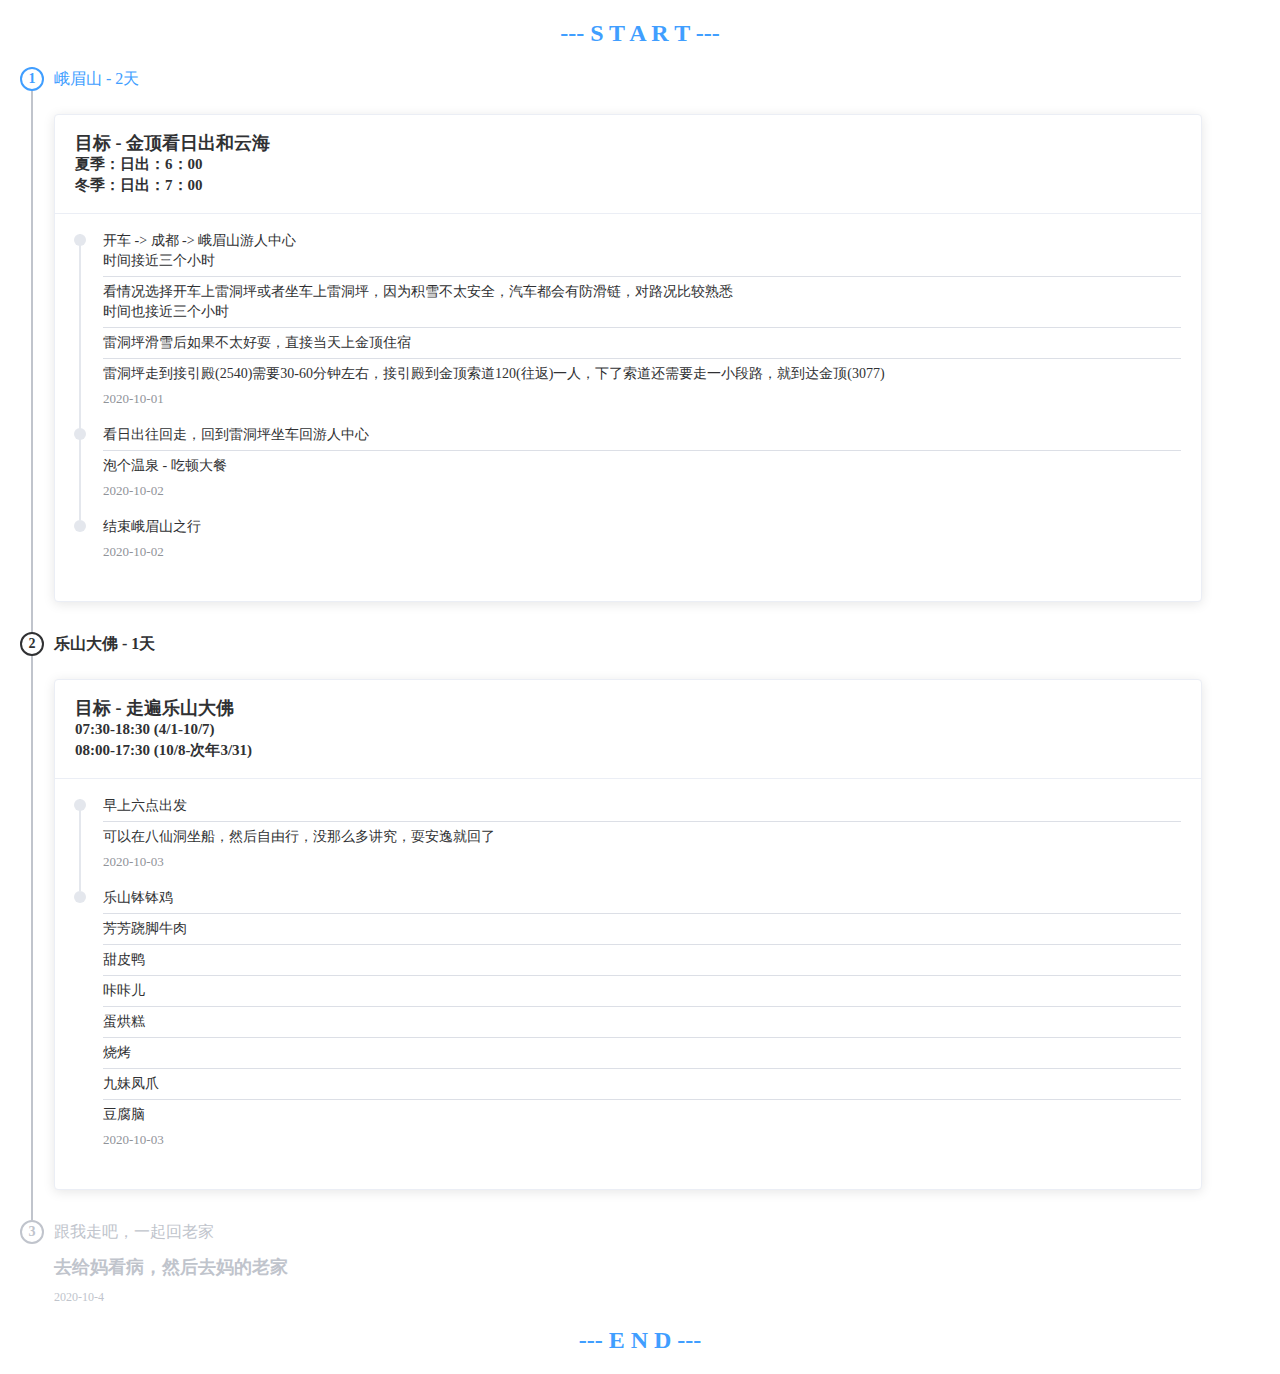
==== commit 89b621e2: "Update my.html" ====
--- a/my.html
+++ b/my.html
@@ -134,7 +134,7 @@
                                 开车 -> 成都 -> 峨眉山游人中心
                                 <br>时间接近三个小时
                                 <img style='width: 100%' src="http://b1-q.mafengwo.net/s10/M00/19/3F/wKgBZ1kIpSuAPeG-AAK3Hlv2t0g971.png?imageView2%2F2%2Fh%2F682%2Fq%2F90%7Cwatermark%2F1%2Fimage%2FaHR0cDovL24xLXEubWFmZW5nd28ubmV0L3MxMS9NMDAvOTEvNzAvd0tnQkVGcF9faTZBUHYtZEFBQUwxMzg3aE0wNjk5LnBuZw%3D%3D%2Fgravity%2FSouthEast%2Fdx%2F10%2Fdy%2F11" alt="">
-                                <img style='width: 100%'rc="http://b1-q.mafengwo.net/s11/M00/47/37/wKgBEFpC41-AUBt8AASocqk9I4M579.png?imageView2%2F2%2Fw%2F446%2Fq%2F90%7Cwatermark%2F1%2Fimage%2FaHR0cDovL24xLXEubWFmZW5nd28ubmV0L3MxMS9NMDAvOTEvNzAvd0tnQkVGcF9faTZBUHYtZEFBQUwxMzg3aE0wNjk5LnBuZw%3D%3D%2Fgravity%2FSouthEast%2Fdx%2F10%2Fdy%2F11" alt="">
+                                <img style='width: 100%' src="http://b1-q.mafengwo.net/s11/M00/47/37/wKgBEFpC41-AUBt8AASocqk9I4M579.png?imageView2%2F2%2Fw%2F446%2Fq%2F90%7Cwatermark%2F1%2Fimage%2FaHR0cDovL24xLXEubWFmZW5nd28ubmV0L3MxMS9NMDAvOTEvNzAvd0tnQkVGcF9faTZBUHYtZEFBQUwxMzg3aE0wNjk5LnBuZw%3D%3D%2Fgravity%2FSouthEast%2Fdx%2F10%2Fdy%2F11" alt="">
                                 <div style="border-top:1px solid #dcdfe6;margin: 5px 0"></div>
                                 看情况选择开车上雷洞坪或者坐车上雷洞坪，因为积雪不太安全，汽车都会有防滑链，对路况比较熟悉
                                 <br>时间也接近三个小时
